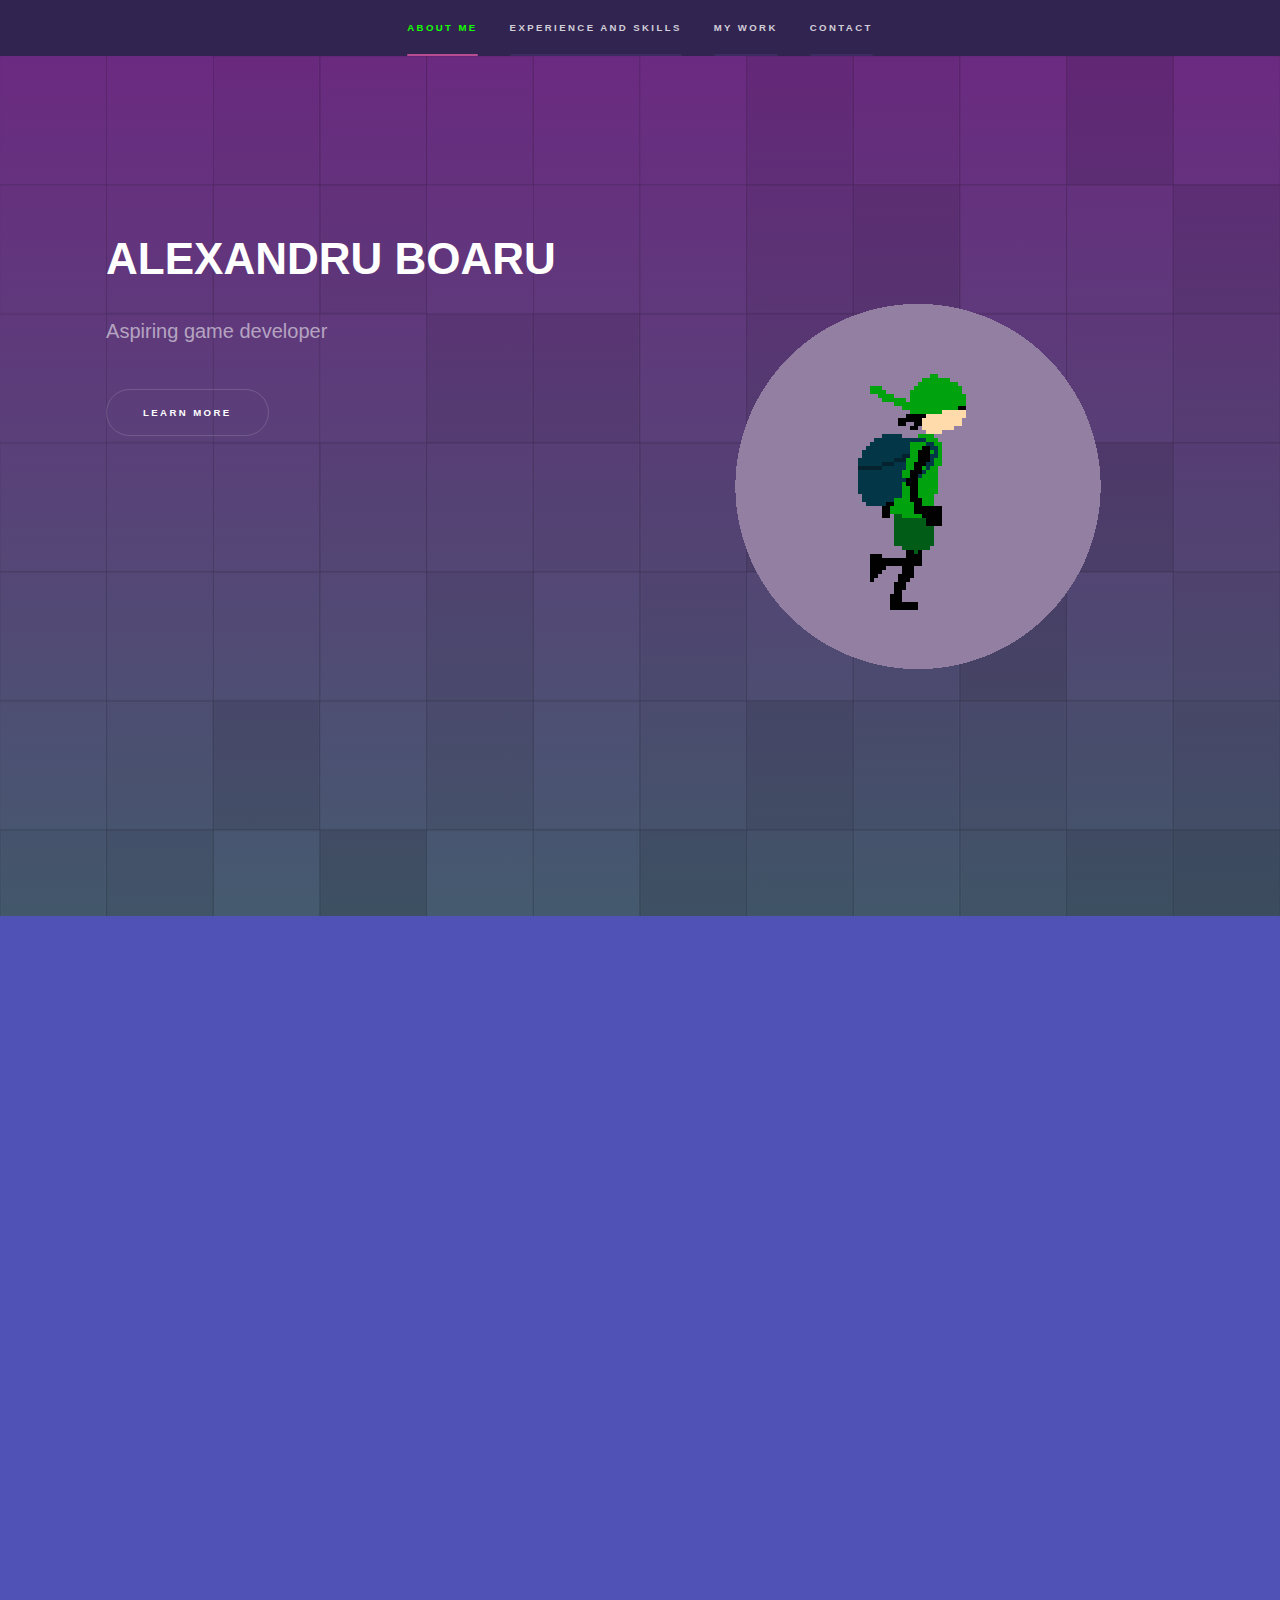
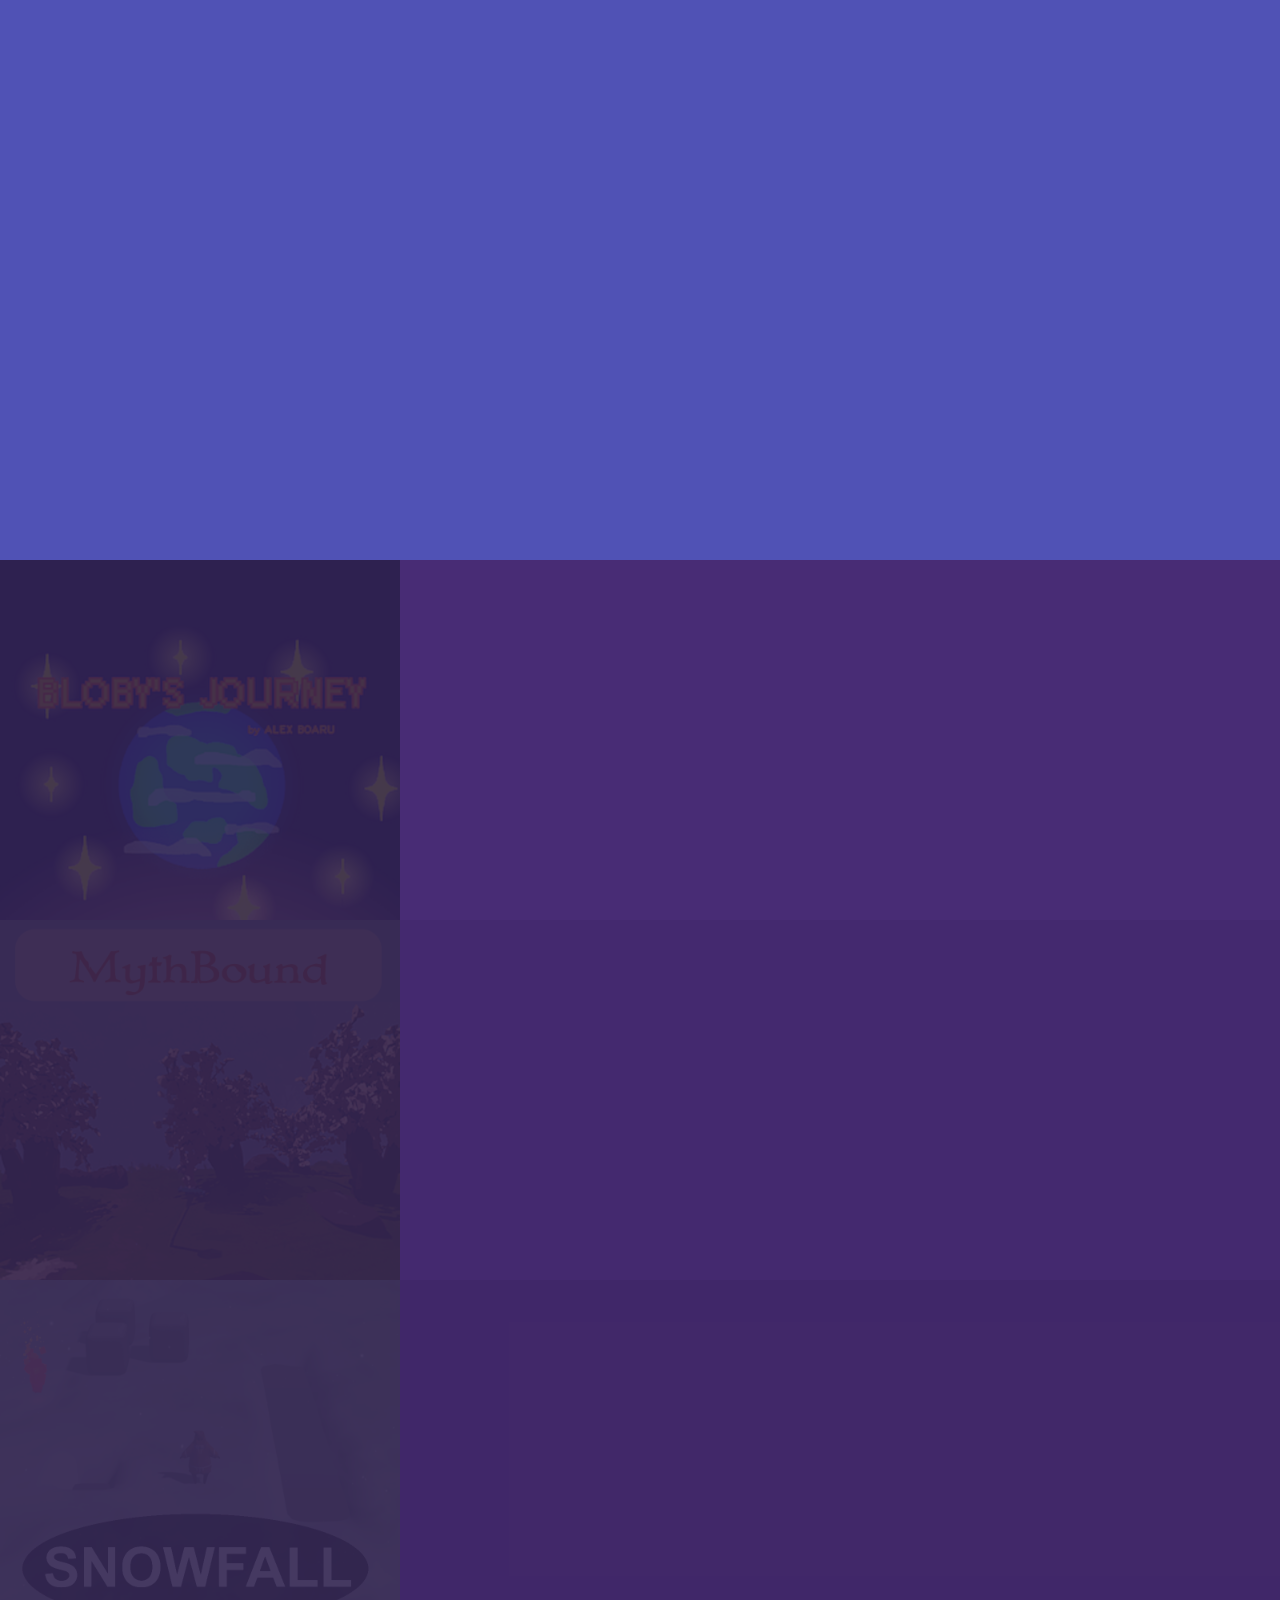
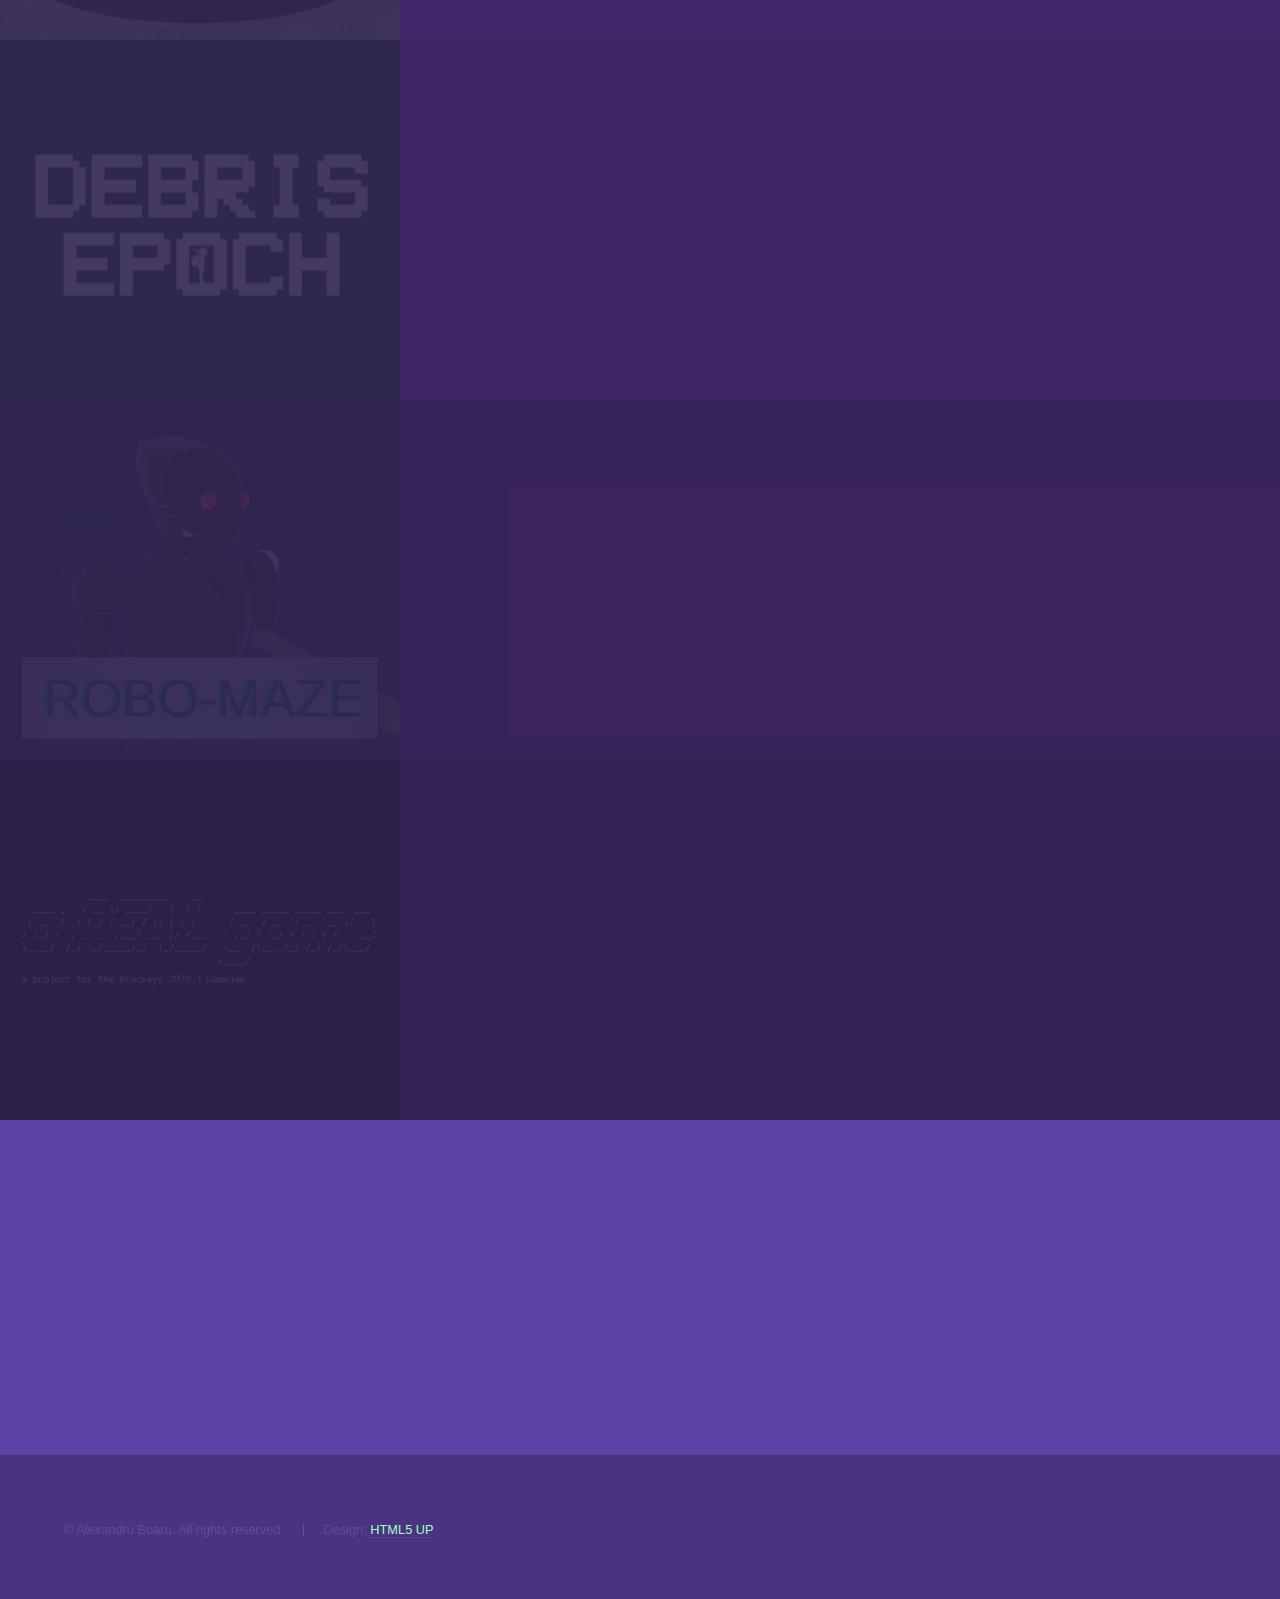
==== index.html @ 6f550954 "Title fix" ====
<!DOCTYPE HTML>
<!--
	Hyperspace by HTML5 UP
	html5up.net | @ajlkn
	Free for personal and commercial use under the CCA 3.0 license (html5up.net/license)
-->
<html>
	<head>
		<title>Alexandru Boaru Portfolio</title>
		<meta charset="utf-8" />
		<meta name="viewport" content="width=device-width, initial-scale=1, user-scalable=no" />
		<link rel="stylesheet" href="assets/css/main.css" />
		<link rel="icon" type="image/x-icon" href="/images/favicon.ico">
		<noscript><link rel="stylesheet" href="assets/css/noscript.css" /></noscript>
	</head>
	<body class="is-preload">

		<!-- Sidebar -->
			<section id="sidebar">
				<div class="inner">
					<nav>
						<ul>
							<li><a href="#intro">About Me</a></li>
							<li><a href="#one">Experience and Skills</a></li>
							<li><a href="#two">My Work</a></li>
							<li><a href="#three">Contact</a></li>
						</ul>
					</nav>
				</div>
			</section>

		<!-- Wrapper -->
			<div id="wrapper">

				<!-- Intro -->
					<section id="intro" class="wrapper style1 fullscreen fade-up">
						<div style="display:flex; flex-direction: row; justify-content: space-evenly;">
						<div class="inner">
							<div style="display:flex; flex-direction: column; align-content: center;">
								<h1>ALEXANDRU BOARU</h1>
								<p>Aspiring game developer <a href="http://html5up.net">
								<!--
									HTML5 UP</a><br />
								and released for free under the <a href="http://html5up.net/license">Creative Commons</a>.</p>
															-->

								<ul class="actions">
									<li><a href="#one" class="button scrolly">Learn more</a></li>
								</ul>
							</div>
						</div>
						<div class="mask2">
							<img class="image2" src="images/RPG_Player_Run.gif">
						</div>
						</div>
					</section>

				<!-- One -->
				<section id="one" class="wrapper style2 fade-up">
					<div class="inner">
						<h2>Experience and Skills</h2>
						<p>
							Computer Sciene Master Student, currently studying the Computer Graphics, Multimedia and Virtual Reality program 
							at the Faculty of Automatic Control and Computer Science, from the Politehnica University of Bucharest. Programmer 
							with extensive and diverse knowledge in different areas of coding and scripting, especially those that involve 2D or 3D graphics.
							Designer with vast imagination and passionate about visual arts and storytelling.
						</p>
						<div class="features">
							
							<section>
								<span class="icon solid major fa-school"></span>
								<h3>Education</h3>
								<p>
									<ul>
										<li>High School Diploma - Profile: Math/Computer Science</li>
										<li>Bachelor's Degree in Computer Science - Application Software Development</li>
										<li>Pursuing Master's Degree in Computer Science - Computer Graphics, Multimedia and Virtual Reality</li>
									</ul>
								</p>
							</section>
							<section>
								<span class="icon solid major fa-language"></span>
								<h3>Languages</h3>
								<p>
									<ul>
										<li>Native Romanian user</li>
										<li>Proficient English user</li>
										<li>Basic to Independent French user</li>
									</ul>
								</p>
							</section>
							<section>
								<span class="icon solid major fa-comments"></span>
								<h3>Communication Skills</h3>
								<ul>
									<li>Excellent written and verbal communication skills</li>
									<li>Very good presentation skills</li>
									<li>Empathic listener and persuasive speaker</li>

								</ul>
							</section>
							<section>
								<span class="icon major fa-handshake"></span>
								<h3>Teamwork Skills</h3>
								<p>
									<ul>
										<li>Contribute expertise and follow leadership directives at appropiate times</li>
										<li>Manage small teams and help by sharing knowledge and resources</li>
										<li>Set achievable goals and keep others on track to meet their deadlines</li>
									</ul>
								</p>
							</section>
							<section>
								<span class="icon solid major fa-code"></span>
								<h3>Digital Skills</h3>
								<ul>
								<li>Accustomed working with all kinds of operating systems (Windows, MacOS, Linux, iOS)</li>
								<li>Familiar with various programming languages (C/C++, Java, Python, HTML etc.)</li>
								<li>Experience working with game developing tools like Unity Engine and C#</li>
								</ul>
							</section>
							<section>
								<span class="icon solid major fa-gamepad"></span>
								<h3>Games</h3>
								<ul>
								<li>Enjoy playing, researching, and developing video games</li>
								<li>Analytical thinking and problem solving</li>
								<li>Experience working with high level frameworks (Unity) as well as working with low level frameworks (C++ and OpenGL)</li>
								</ul>
							</section>
						</div>
						<!--
						<ul class="actions">
							<li><a href="generic.html" class="button">Learn more</a></li>
						</ul>
						-->
					</div>
				</section>


				<!-- Two -->
					<section id="two" class="wrapper style3 spotlights">
						<section>
							<a href="generic.html?1" class="image"><img src="images/blobyscaled.png" alt="" data-position="center 40%" /></a>
							<div class="content">
								<div class="inner">
									<h2>Bloby's Journey</h2>
									<p>Bloby's Journey is a short 2D platformer game made with Unity, in which you play as a small orange alien blob.</p>
									<ul class="actions">
										<li><a href="generic.html?1" class="button">Learn more</a></li>
									</ul>
								</div>
							</div>
						</section>
						<section>
							<a href="generic.html?2" class="image"><img src="images/mythboundscaled.png" alt="" data-position="top center" /></a>
							<div class="content">
								<div class="inner">
									<h2>Mythbound</h2>
									<p>A 3D puzzle adventure game made in Unity during my third year as student as part of a group project. 
										</p>
									<ul class="actions">
										<li><a href="generic.html?2" class="button">Learn more</a></li>
									</ul>
								</div>
							</div>
						</section>
						<section>
							<a href="generic.html?3" class="image"><img src="images/snowfallscaled.png" alt="" data-position="center 85%" /></a>
							<div class="content">
								<div class="inner">
									<h2>Snowfall</h2>
									<p>Snowfall is a 3D Adventure Game made in Unity in 48 hours, created by Team Pixelpunk.
										</p>
									<ul class="actions">
										<li><a href="generic.html?3" class="button">Learn more</a></li>
									</ul>
								</div>
							</div>
						</section>
						<section>
							<a href="generic.html?4" class="image"><img src="images/debrisepochscaled.png" alt="" data-position="center center" /></a>
							<div class="content">
								<div class="inner">
									<h2>Debris Epoch</h2>
									<p>
										A 2D Role Play Game made in Unity that started as an invidual project for the 3DUPB summer 
										school program and continued as part of my bachelor project.
									</p>
									<ul class="actions">
										<li><a href="generic.html?4" class="button">Learn more</a></li>
									</ul>
								</div>
							</div>
						</section>
						<section>
							<a href="generic.html?5" class="image"><img src="images/robomazescaled.png" alt="" data-position="bottom center" /></a>
							<div class="content">
								<div class="inner">
									<h2>ROBO-MAZE</h2>
									<p>A FPS game created as part of a course team project. 
										</p>
									<ul class="actions">
										<li><a href="generic.html?5" class="button">Learn more</a></li>
									</ul>
								</div>
							</div>
						</section>
						<section>
							<a href="generic.html?6" class="image"><img src="images/arealgamescaled.png" alt="" data-position="center center" /></a>
							<div class="content">
								<div class="inner">
									<h2>a REAL Game</h2>
									<p><i>a REAL game</i> is a 3D platformer created by a team of three students in one week and submitted to the 
										Brackeys 2022.1 Gamejam.</p>
									<ul class="actions">
										<li><a href="generic.html?6" class="button">Learn more</a></li>
									</ul>
								</div>
							</div>
						</section>
					</section>

			
				<!-- Three -->
					<section id="three" class="wrapper style1 fade-up">
						<div class="inner">
							<h2>Get in touch</h2>
							<!--
								<p>Phasellus convallis elit id ullamcorper pulvinar. Duis aliquam turpis mauris, eu ultricies erat malesuada quis. Aliquam dapibus, lacus eget hendrerit bibendum, urna est aliquam sem, sit amet imperdiet est velit quis lorem.</p>
							-->
							<div class="split style1">
								<!--
								<section>
									<form method="post" action="#">
										<div class="fields">
											<div class="field half">
												<label for="name">Name</label>
												<input type="text" name="name" id="name" />
											</div>
											<div class="field half">
												<label for="email">Email</label>
												<input type="text" name="email" id="email" />
											</div>
											<div class="field">
												<label for="message">Message</label>
												<textarea name="message" id="message" rows="5"></textarea>
											</div>
										</div>
										<ul class="actions">
											<li><a href="" class="button submit">Send Message</a></li>
										</ul>
									</form>
								</section>
								-->
								<section>
									
									<ul class="contact">
										<li>
											<h3>Email</h3>
											<a href="mailto:alex.boaru@gmail.com">alex.boaru@gmail.com</a>
										</li>
										<li>
											<h3>Social</h3>
											<ul class="icons">
												<li><a href="https://www.facebook.com/alexandru.boaru.1/" class="icon brands fa-facebook-f"><span class="label">Facebook</span></a></li>
												<li><a href="https://github.com/Alexandru-Boaru" class="icon brands fa-github"><span class="label">GitHub</span></a></li>
												<li><a href="https://ender-portal.itch.io/" class="icon brands icon-itchio-black"><span class="label">ItchIo</span></a></li> 
												<li><a href="https://www.linkedin.com/in/alexandru-boaru-404b5a235/" class="icon brands fa-linkedin-in"><span class="label">LinkedIn</span></a></li>
											</ul>
										</li>
									</ul>
									
								</section>
							</div>
						</div>
					</section>

			</div>

		<!-- Footer -->
			<footer id="footer" class="wrapper style1-alt">
				<div class="inner">
					<ul class="menu">
						<li>&copy; Alexandru Boaru. All rights reserved.</li><li>Design: <a href="http://html5up.net">HTML5 UP</a></li>
					</ul>
				</div>
			</footer>

		<!-- Scripts -->
			<script src="assets/js/jquery.min.js"></script>
			<script src="assets/js/jquery.scrollex.min.js"></script>
			<script src="assets/js/jquery.scrolly.min.js"></script>
			<script src="assets/js/browser.min.js"></script>
			<script src="assets/js/breakpoints.min.js"></script>
			<script src="assets/js/data.js"></script>
			<script src="assets/js/util.js"></script>
			<script src="assets/js/page.switch.js"></script>
			<script src="assets/js/main.js"></script>

	</body>
</html>
---- assets/css/main.css ----
@import url(fontawesome-all.min.css);

/*
	Hyperspace by HTML5 UP
	html5up.net | @ajlkn
	Free for personal and commercial use under the CCA 3.0 license (html5up.net/license)
*/

html, body, div, span, applet, object,
iframe, h1, h2, h3, h4, h5, h6, p, blockquote,
pre, a, abbr, acronym, address, big, cite,
code, del, dfn, em, img, ins, kbd, q, s, samp,
small, strike, strong, sub, sup, tt, var, b,
u, i, center, dl, dt, dd, ol, ul, li, fieldset,
form, label, legend, table, caption, tbody,
tfoot, thead, tr, th, td, article, aside,
canvas, details, embed, figure, figcaption,
footer, header, hgroup, menu, nav, output, ruby,
section, summary, time, mark, audio, video {
	margin: 0;
	padding: 0;
	border: 0;
	font-size: 100%;
	font: inherit;
	vertical-align: baseline;
	}

article, aside, details, figcaption, figure,
footer, header, hgroup, menu, nav, section {
	display: block;}

body {
	line-height: 1;
}

ol, ul {
	list-style: none;
}

blockquote, q {
	quotes: none;
}

	blockquote:before, blockquote:after, q:before, q:after {
		content: '';
		content: none;
	}

table {
	border-collapse: collapse;
	border-spacing: 0;
}

body {
	-webkit-text-size-adjust: none;
}

mark {
	background-color: transparent;
	color: inherit;
}

input::-moz-focus-inner {
	border: 0;
	padding: 0;
}

input, select, textarea {
	-moz-appearance: none;
	-webkit-appearance: none;
	-ms-appearance: none;
	appearance: none;
}

/* Basic */

	@-ms-viewport {
		width: device-width;
	}

	body {
		-ms-overflow-style: scrollbar;
	}

	@media screen and (max-width: 480px) {

		html, body {
			min-width: 320px;
		}

	}

	html {
		box-sizing: border-box;
	}

	*, *:before, *:after {
		box-sizing: inherit;
	}

	body {
		background: #312450;
	}

		body.is-preload *, body.is-preload *:before, body.is-preload *:after {
			-moz-animation: none !important;
			-webkit-animation: none !important;
			-ms-animation: none !important;
			animation: none !important;
			-moz-transition: none !important;
			-webkit-transition: none !important;
			-ms-transition: none !important;
			transition: none !important;
		}

/* Type */

	body, input, select, textarea {
		color: rgba(255, 255, 255, 0.55);
		font-family: Arial, Helvetica, sans-serif;
		font-size: 16.5pt;
		font-weight: normal;
		line-height: 1.75;
	}

		@media screen and (max-width: 1680px) {

			body, input, select, textarea {
				font-size: 13pt;
			}

		}

		@media screen and (max-width: 1280px) {

			body, input, select, textarea {
				font-size: 12pt;
			}

		}

		@media screen and (max-width: 360px) {

			body, input, select, textarea {
				font-size: 11pt;
			}

		}

	a {
		-moz-transition: color 0.2s ease, border-bottom-color 0.2s ease;
		-webkit-transition: color 0.2s ease, border-bottom-color 0.2s ease;
		-ms-transition: color 0.2s ease, border-bottom-color 0.2s ease;
		transition: color 0.2s ease, border-bottom-color 0.2s ease;
		border-bottom: dotted 1px rgba(255, 255, 255, 0.35);
		color: #a6ffb4;
		text-decoration: none;
	}

		a:hover {
			border-bottom-color: transparent;
			color: #ffffff;
		}

	strong, b {
		color: #ffffff;
		font-weight: bold;
	}

	em, i {
		font-style: italic;
	}

	p {
		margin: 0 0 2em 0;
	}

	h1, h2, h3, h4, h5, h6 {
		color: #ffffff;
		font-weight: bold;
		line-height: 1.5;
		margin: 0 0 0.5em 0;
	}

		h1 a, h2 a, h3 a, h4 a, h5 a, h6 a {
			color: inherit;
			text-decoration: none;
		}

	h1 {
		font-size: 2.75em;
	}

		h1.major {
			margin: 0 0 1.3em 0;
			position: relative;
			padding-bottom: 0.35em;
		}

			h1.major:after {
				background-image: -moz-linear-gradient(to right, #5e42a6, #b74e91);
				background-image: -webkit-linear-gradient(to right, #5e42a6, #b74e91);
				background-image: -ms-linear-gradient(to right, #5e42a6, #b74e91);
				background-image: linear-gradient(to right, #5e42a6, #b74e91);
				-moz-transition: max-width 0.2s ease;
				-webkit-transition: max-width 0.2s ease;
				-ms-transition: max-width 0.2s ease;
				transition: max-width 0.2s ease;
				border-radius: 0.2em;
				bottom: 0;
				content: '';
				height: 0.05em;
				position: absolute;
				right: 0;
				width: 100%;
			}

	h2 {
		font-size: 1.75em;
	}

	h3 {
		font-size: 1.1em;
	}

	h4 {
		font-size: 1em;
	}

	h5 {
		font-size: 0.8em;
	}

	h6 {
		font-size: 0.6em;
	}

	@media screen and (max-width: 736px) {

		h1 {
			font-size: 2em;
		}

		h2 {
			font-size: 1.25em;
		}

		h3 {
			font-size: 1em;
		}

		h4 {
			font-size: 0.8em;
		}

		h5 {
			font-size: 0.6em;
		}

		h6 {
			font-size: 0.6em;
		}

	}

	sub {
		font-size: 0.8em;
		position: relative;
		top: 0.5em;
	}

	sup {
		font-size: 0.8em;
		position: relative;
		top: -0.5em;
	}

	blockquote {
		border-left: solid 4px rgba(255, 255, 255, 0.15);
		font-style: italic;
		margin: 0 0 2em 0;
		padding: 0.5em 0 0.5em 2em;
	}

	code {
		background: rgba(255, 255, 255, 0.05);
		border-radius: 0.25em;
		border: solid 1px rgba(255, 255, 255, 0.15);
		font-family: "Courier New", monospace;
		font-size: 0.9em;
		margin: 0 0.25em;
		padding: 0.25em 0.65em;
	}

	pre {
		-webkit-overflow-scrolling: touch;
		font-family: "Courier New", monospace;
		font-size: 0.9em;
		margin: 0 0 2em 0;
	}

		pre code {
			display: block;
			line-height: 1.75em;
			padding: 1em 1.5em;
			overflow-x: auto;
		}

	hr {
		border: 0;
		border-bottom: solid 1px rgba(255, 255, 255, 0.15);
		margin: 2em 0;
	}

		hr.major {
			margin: 3em 0;
		}

	.align-left {
		text-align: left;
	}

	.align-center {
		text-align: center;
	}

	.align-right {
		text-align: right;
	}

/* Row */

	.row {
		display: flex;
		flex-wrap: wrap;
		box-sizing: border-box;
		align-items: stretch;
	}

		.row > * {
			box-sizing: border-box;
		}

		.row.gtr-uniform > * > :last-child {
			margin-bottom: 0;
		}

		.row.aln-left {
			justify-content: flex-start;
		}

		.row.aln-center {
			justify-content: center;
		}

		.row.aln-right {
			justify-content: flex-end;
		}

		.row.aln-top {
			align-items: flex-start;
		}

		.row.aln-middle {
			align-items: center;
		}

		.row.aln-bottom {
			align-items: flex-end;
		}

		.row > .imp {
			order: -1;
		}

		.row > .col-1 {
			width: 8.33333%;
		}

		.row > .off-1 {
			margin-left: 8.33333%;
		}

		.row > .col-2 {
			width: 16.66667%;
		}

		.row > .off-2 {
			margin-left: 16.66667%;
		}

		.row > .col-3 {
			width: 25%;
		}

		.row > .off-3 {
			margin-left: 25%;
		}

		.row > .col-4 {
			width: 33.33333%;
		}

		.row > .off-4 {
			margin-left: 33.33333%;
		}

		.row > .col-5 {
			width: 41.66667%;
		}

		.row > .off-5 {
			margin-left: 41.66667%;
		}

		.row > .col-6 {
			width: 50%;
		}

		.row > .off-6 {
			margin-left: 50%;
		}

		.row > .col-7 {
			width: 58.33333%;
		}

		.row > .off-7 {
			margin-left: 58.33333%;
		}

		.row > .col-8 {
			width: 66.66667%;
		}

		.row > .off-8 {
			margin-left: 66.66667%;
		}

		.row > .col-9 {
			width: 75%;
		}

		.row > .off-9 {
			margin-left: 75%;
		}

		.row > .col-10 {
			width: 83.33333%;
		}

		.row > .off-10 {
			margin-left: 83.33333%;
		}

		.row > .col-11 {
			width: 91.66667%;
		}

		.row > .off-11 {
			margin-left: 91.66667%;
		}

		.row > .col-12 {
			width: 100%;
		}

		.row > .off-12 {
			margin-left: 100%;
		}

		.row.gtr-0 {
			margin-top: 0;
			margin-left: 0em;
		}

			.row.gtr-0 > * {
				padding: 0 0 0 0em;
			}

			.row.gtr-0.gtr-uniform {
				margin-top: 0em;
			}

				.row.gtr-0.gtr-uniform > * {
					padding-top: 0em;
				}

		.row.gtr-25 {
			margin-top: 0;
			margin-left: -0.375em;
		}

			.row.gtr-25 > * {
				padding: 0 0 0 0.375em;
			}

			.row.gtr-25.gtr-uniform {
				margin-top: -0.375em;
			}

				.row.gtr-25.gtr-uniform > * {
					padding-top: 0.375em;
				}

		.row.gtr-50 {
			margin-top: 0;
			margin-left: -0.75em;
		}

			.row.gtr-50 > * {
				padding: 0 0 0 0.75em;
			}

			.row.gtr-50.gtr-uniform {
				margin-top: -0.75em;
			}

				.row.gtr-50.gtr-uniform > * {
					padding-top: 0.75em;
				}

		.row {
			margin-top: 0;
			margin-left: -1.5em;
		}

			.row > * {
				padding: 0 0 0 1.5em;
			}

			.row.gtr-uniform {
				margin-top: -1.5em;
			}

				.row.gtr-uniform > * {
					padding-top: 1.5em;
				}

		.row.gtr-150 {
			margin-top: 0;
			margin-left: -2.25em;
		}

			.row.gtr-150 > * {
				padding: 0 0 0 2.25em;
			}

			.row.gtr-150.gtr-uniform {
				margin-top: -2.25em;
			}

				.row.gtr-150.gtr-uniform > * {
					padding-top: 2.25em;
				}

		.row.gtr-200 {
			margin-top: 0;
			margin-left: -3em;
		}

			.row.gtr-200 > * {
				padding: 0 0 0 3em;
			}

			.row.gtr-200.gtr-uniform {
				margin-top: -3em;
			}

				.row.gtr-200.gtr-uniform > * {
					padding-top: 3em;
				}

		@media screen and (max-width: 1680px) {

			.row {
				display: flex;
				flex-wrap: wrap;
				box-sizing: border-box;
				align-items: stretch;
			}

				.row > * {
					box-sizing: border-box;
				}

				.row.gtr-uniform > * > :last-child {
					margin-bottom: 0;
				}

				.row.aln-left {
					justify-content: flex-start;
				}

				.row.aln-center {
					justify-content: center;
				}

				.row.aln-right {
					justify-content: flex-end;
				}

				.row.aln-top {
					align-items: flex-start;
				}

				.row.aln-middle {
					align-items: center;
				}

				.row.aln-bottom {
					align-items: flex-end;
				}

				.row > .imp-xlarge {
					order: -1;
				}

				.row > .col-1-xlarge {
					width: 8.33333%;
				}

				.row > .off-1-xlarge {
					margin-left: 8.33333%;
				}

				.row > .col-2-xlarge {
					width: 16.66667%;
				}

				.row > .off-2-xlarge {
					margin-left: 16.66667%;
				}

				.row > .col-3-xlarge {
					width: 25%;
				}

				.row > .off-3-xlarge {
					margin-left: 25%;
				}

				.row > .col-4-xlarge {
					width: 33.33333%;
				}

				.row > .off-4-xlarge {
					margin-left: 33.33333%;
				}

				.row > .col-5-xlarge {
					width: 41.66667%;
				}

				.row > .off-5-xlarge {
					margin-left: 41.66667%;
				}

				.row > .col-6-xlarge {
					width: 50%;
				}

				.row > .off-6-xlarge {
					margin-left: 50%;
				}

				.row > .col-7-xlarge {
					width: 58.33333%;
				}

				.row > .off-7-xlarge {
					margin-left: 58.33333%;
				}

				.row > .col-8-xlarge {
					width: 66.66667%;
				}

				.row > .off-8-xlarge {
					margin-left: 66.66667%;
				}

				.row > .col-9-xlarge {
					width: 75%;
				}

				.row > .off-9-xlarge {
					margin-left: 75%;
				}

				.row > .col-10-xlarge {
					width: 83.33333%;
				}

				.row > .off-10-xlarge {
					margin-left: 83.33333%;
				}

				.row > .col-11-xlarge {
					width: 91.66667%;
				}

				.row > .off-11-xlarge {
					margin-left: 91.66667%;
				}

				.row > .col-12-xlarge {
					width: 100%;
				}

				.row > .off-12-xlarge {
					margin-left: 100%;
				}

				.row.gtr-0 {
					margin-top: 0;
					margin-left: 0em;
				}

					.row.gtr-0 > * {
						padding: 0 0 0 0em;
					}

					.row.gtr-0.gtr-uniform {
						margin-top: 0em;
					}

						.row.gtr-0.gtr-uniform > * {
							padding-top: 0em;
						}

				.row.gtr-25 {
					margin-top: 0;
					margin-left: -0.375em;
				}

					.row.gtr-25 > * {
						padding: 0 0 0 0.375em;
					}

					.row.gtr-25.gtr-uniform {
						margin-top: -0.375em;
					}

						.row.gtr-25.gtr-uniform > * {
							padding-top: 0.375em;
						}

				.row.gtr-50 {
					margin-top: 0;
					margin-left: -0.75em;
				}

					.row.gtr-50 > * {
						padding: 0 0 0 0.75em;
					}

					.row.gtr-50.gtr-uniform {
						margin-top: -0.75em;
					}

						.row.gtr-50.gtr-uniform > * {
							padding-top: 0.75em;
						}

				.row {
					margin-top: 0;
					margin-left: -1.5em;
				}

					.row > * {
						padding: 0 0 0 1.5em;
					}

					.row.gtr-uniform {
						margin-top: -1.5em;
					}

						.row.gtr-uniform > * {
							padding-top: 1.5em;
						}

				.row.gtr-150 {
					margin-top: 0;
					margin-left: -2.25em;
				}

					.row.gtr-150 > * {
						padding: 0 0 0 2.25em;
					}

					.row.gtr-150.gtr-uniform {
						margin-top: -2.25em;
					}

						.row.gtr-150.gtr-uniform > * {
							padding-top: 2.25em;
						}

				.row.gtr-200 {
					margin-top: 0;
					margin-left: -3em;
				}

					.row.gtr-200 > * {
						padding: 0 0 0 3em;
					}

					.row.gtr-200.gtr-uniform {
						margin-top: -3em;
					}

						.row.gtr-200.gtr-uniform > * {
							padding-top: 3em;
						}

		}

		@media screen and (max-width: 1280px) {

			.row {
				display: flex;
				flex-wrap: wrap;
				box-sizing: border-box;
				align-items: stretch;
			}

				.row > * {
					box-sizing: border-box;
				}

				.row.gtr-uniform > * > :last-child {
					margin-bottom: 0;
				}

				.row.aln-left {
					justify-content: flex-start;
				}

				.row.aln-center {
					justify-content: center;
				}

				.row.aln-right {
					justify-content: flex-end;
				}

				.row.aln-top {
					align-items: flex-start;
				}

				.row.aln-middle {
					align-items: center;
				}

				.row.aln-bottom {
					align-items: flex-end;
				}

				.row > .imp-large {
					order: -1;
				}

				.row > .col-1-large {
					width: 8.33333%;
				}

				.row > .off-1-large {
					margin-left: 8.33333%;
				}

				.row > .col-2-large {
					width: 16.66667%;
				}

				.row > .off-2-large {
					margin-left: 16.66667%;
				}

				.row > .col-3-large {
					width: 25%;
				}

				.row > .off-3-large {
					margin-left: 25%;
				}

				.row > .col-4-large {
					width: 33.33333%;
				}

				.row > .off-4-large {
					margin-left: 33.33333%;
				}

				.row > .col-5-large {
					width: 41.66667%;
				}

				.row > .off-5-large {
					margin-left: 41.66667%;
				}

				.row > .col-6-large {
					width: 50%;
				}

				.row > .off-6-large {
					margin-left: 50%;
				}

				.row > .col-7-large {
					width: 58.33333%;
				}

				.row > .off-7-large {
					margin-left: 58.33333%;
				}

				.row > .col-8-large {
					width: 66.66667%;
				}

				.row > .off-8-large {
					margin-left: 66.66667%;
				}

				.row > .col-9-large {
					width: 75%;
				}

				.row > .off-9-large {
					margin-left: 75%;
				}

				.row > .col-10-large {
					width: 83.33333%;
				}

				.row > .off-10-large {
					margin-left: 83.33333%;
				}

				.row > .col-11-large {
					width: 91.66667%;
				}

				.row > .off-11-large {
					margin-left: 91.66667%;
				}

				.row > .col-12-large {
					width: 100%;
				}

				.row > .off-12-large {
					margin-left: 100%;
				}

				.row.gtr-0 {
					margin-top: 0;
					margin-left: 0em;
				}

					.row.gtr-0 > * {
						padding: 0 0 0 0em;
					}

					.row.gtr-0.gtr-uniform {
						margin-top: 0em;
					}

						.row.gtr-0.gtr-uniform > * {
							padding-top: 0em;
						}

				.row.gtr-25 {
					margin-top: 0;
					margin-left: -0.375em;
				}

					.row.gtr-25 > * {
						padding: 0 0 0 0.375em;
					}

					.row.gtr-25.gtr-uniform {
						margin-top: -0.375em;
					}

						.row.gtr-25.gtr-uniform > * {
							padding-top: 0.375em;
						}

				.row.gtr-50 {
					margin-top: 0;
					margin-left: -0.75em;
				}

					.row.gtr-50 > * {
						padding: 0 0 0 0.75em;
					}

					.row.gtr-50.gtr-uniform {
						margin-top: -0.75em;
					}

						.row.gtr-50.gtr-uniform > * {
							padding-top: 0.75em;
						}

				.row {
					margin-top: 0;
					margin-left: -1.5em;
				}

					.row > * {
						padding: 0 0 0 1.5em;
					}

					.row.gtr-uniform {
						margin-top: -1.5em;
					}

						.row.gtr-uniform > * {
							padding-top: 1.5em;
						}

				.row.gtr-150 {
					margin-top: 0;
					margin-left: -2.25em;
				}

					.row.gtr-150 > * {
						padding: 0 0 0 2.25em;
					}

					.row.gtr-150.gtr-uniform {
						margin-top: -2.25em;
					}

						.row.gtr-150.gtr-uniform > * {
							padding-top: 2.25em;
						}

				.row.gtr-200 {
					margin-top: 0;
					margin-left: -3em;
				}

					.row.gtr-200 > * {
						padding: 0 0 0 3em;
					}

					.row.gtr-200.gtr-uniform {
						margin-top: -3em;
					}

						.row.gtr-200.gtr-uniform > * {
							padding-top: 3em;
						}

		}

		@media screen and (max-width: 980px) {

			.row {
				display: flex;
				flex-wrap: wrap;
				box-sizing: border-box;
				align-items: stretch;
			}

				.row > * {
					box-sizing: border-box;
				}

				.row.gtr-uniform > * > :last-child {
					margin-bottom: 0;
				}

				.row.aln-left {
					justify-content: flex-start;
				}

				.row.aln-center {
					justify-content: center;
				}

				.row.aln-right {
					justify-content: flex-end;
				}

				.row.aln-top {
					align-items: flex-start;
				}

				.row.aln-middle {
					align-items: center;
				}

				.row.aln-bottom {
					align-items: flex-end;
				}

				.row > .imp-medium {
					order: -1;
				}

				.row > .col-1-medium {
					width: 8.33333%;
				}

				.row > .off-1-medium {
					margin-left: 8.33333%;
				}

				.row > .col-2-medium {
					width: 16.66667%;
				}

				.row > .off-2-medium {
					margin-left: 16.66667%;
				}

				.row > .col-3-medium {
					width: 25%;
				}

				.row > .off-3-medium {
					margin-left: 25%;
				}

				.row > .col-4-medium {
					width: 33.33333%;
				}

				.row > .off-4-medium {
					margin-left: 33.33333%;
				}

				.row > .col-5-medium {
					width: 41.66667%;
				}

				.row > .off-5-medium {
					margin-left: 41.66667%;
				}

				.row > .col-6-medium {
					width: 50%;
				}

				.row > .off-6-medium {
					margin-left: 50%;
				}

				.row > .col-7-medium {
					width: 58.33333%;
				}

				.row > .off-7-medium {
					margin-left: 58.33333%;
				}

				.row > .col-8-medium {
					width: 66.66667%;
				}

				.row > .off-8-medium {
					margin-left: 66.66667%;
				}

				.row > .col-9-medium {
					width: 75%;
				}

				.row > .off-9-medium {
					margin-left: 75%;
				}

				.row > .col-10-medium {
					width: 83.33333%;
				}

				.row > .off-10-medium {
					margin-left: 83.33333%;
				}

				.row > .col-11-medium {
					width: 91.66667%;
				}

				.row > .off-11-medium {
					margin-left: 91.66667%;
				}

				.row > .col-12-medium {
					width: 100%;
				}

				.row > .off-12-medium {
					margin-left: 100%;
				}

				.row.gtr-0 {
					margin-top: 0;
					margin-left: 0em;
				}

					.row.gtr-0 > * {
						padding: 0 0 0 0em;
					}

					.row.gtr-0.gtr-uniform {
						margin-top: 0em;
					}

						.row.gtr-0.gtr-uniform > * {
							padding-top: 0em;
						}

				.row.gtr-25 {
					margin-top: 0;
					margin-left: -0.375em;
				}

					.row.gtr-25 > * {
						padding: 0 0 0 0.375em;
					}

					.row.gtr-25.gtr-uniform {
						margin-top: -0.375em;
					}

						.row.gtr-25.gtr-uniform > * {
							padding-top: 0.375em;
						}

				.row.gtr-50 {
					margin-top: 0;
					margin-left: -0.75em;
				}

					.row.gtr-50 > * {
						padding: 0 0 0 0.75em;
					}

					.row.gtr-50.gtr-uniform {
						margin-top: -0.75em;
					}

						.row.gtr-50.gtr-uniform > * {
							padding-top: 0.75em;
						}

				.row {
					margin-top: 0;
					margin-left: -1.5em;
				}

					.row > * {
						padding: 0 0 0 1.5em;
					}

					.row.gtr-uniform {
						margin-top: -1.5em;
					}

						.row.gtr-uniform > * {
							padding-top: 1.5em;
						}

				.row.gtr-150 {
					margin-top: 0;
					margin-left: -2.25em;
				}

					.row.gtr-150 > * {
						padding: 0 0 0 2.25em;
					}

					.row.gtr-150.gtr-uniform {
						margin-top: -2.25em;
					}

						.row.gtr-150.gtr-uniform > * {
							padding-top: 2.25em;
						}

				.row.gtr-200 {
					margin-top: 0;
					margin-left: -3em;
				}

					.row.gtr-200 > * {
						padding: 0 0 0 3em;
					}

					.row.gtr-200.gtr-uniform {
						margin-top: -3em;
					}

						.row.gtr-200.gtr-uniform > * {
							padding-top: 3em;
						}

		}

		@media screen and (max-width: 736px) {

			.row {
				display: flex;
				flex-wrap: wrap;
				box-sizing: border-box;
				align-items: stretch;
			}

				.row > * {
					box-sizing: border-box;
				}

				.row.gtr-uniform > * > :last-child {
					margin-bottom: 0;
				}

				.row.aln-left {
					justify-content: flex-start;
				}

				.row.aln-center {
					justify-content: center;
				}

				.row.aln-right {
					justify-content: flex-end;
				}

				.row.aln-top {
					align-items: flex-start;
				}

				.row.aln-middle {
					align-items: center;
				}

				.row.aln-bottom {
					align-items: flex-end;
				}

				.row > .imp-small {
					order: -1;
				}

				.row > .col-1-small {
					width: 8.33333%;
				}

				.row > .off-1-small {
					margin-left: 8.33333%;
				}

				.row > .col-2-small {
					width: 16.66667%;
				}

				.row > .off-2-small {
					margin-left: 16.66667%;
				}

				.row > .col-3-small {
					width: 25%;
				}

				.row > .off-3-small {
					margin-left: 25%;
				}

				.row > .col-4-small {
					width: 33.33333%;
				}

				.row > .off-4-small {
					margin-left: 33.33333%;
				}

				.row > .col-5-small {
					width: 41.66667%;
				}

				.row > .off-5-small {
					margin-left: 41.66667%;
				}

				.row > .col-6-small {
					width: 50%;
				}

				.row > .off-6-small {
					margin-left: 50%;
				}

				.row > .col-7-small {
					width: 58.33333%;
				}

				.row > .off-7-small {
					margin-left: 58.33333%;
				}

				.row > .col-8-small {
					width: 66.66667%;
				}

				.row > .off-8-small {
					margin-left: 66.66667%;
				}

				.row > .col-9-small {
					width: 75%;
				}

				.row > .off-9-small {
					margin-left: 75%;
				}

				.row > .col-10-small {
					width: 83.33333%;
				}

				.row > .off-10-small {
					margin-left: 83.33333%;
				}

				.row > .col-11-small {
					width: 91.66667%;
				}

				.row > .off-11-small {
					margin-left: 91.66667%;
				}

				.row > .col-12-small {
					width: 100%;
				}

				.row > .off-12-small {
					margin-left: 100%;
				}

				.row.gtr-0 {
					margin-top: 0;
					margin-left: 0em;
				}

					.row.gtr-0 > * {
						padding: 0 0 0 0em;
					}

					.row.gtr-0.gtr-uniform {
						margin-top: 0em;
					}

						.row.gtr-0.gtr-uniform > * {
							padding-top: 0em;
						}

				.row.gtr-25 {
					margin-top: 0;
					margin-left: -0.375em;
				}

					.row.gtr-25 > * {
						padding: 0 0 0 0.375em;
					}

					.row.gtr-25.gtr-uniform {
						margin-top: -0.375em;
					}

						.row.gtr-25.gtr-uniform > * {
							padding-top: 0.375em;
						}

				.row.gtr-50 {
					margin-top: 0;
					margin-left: -0.75em;
				}

					.row.gtr-50 > * {
						padding: 0 0 0 0.75em;
					}

					.row.gtr-50.gtr-uniform {
						margin-top: -0.75em;
					}

						.row.gtr-50.gtr-uniform > * {
							padding-top: 0.75em;
						}

				.row {
					margin-top: 0;
					margin-left: -1.5em;
				}

					.row > * {
						padding: 0 0 0 1.5em;
					}

					.row.gtr-uniform {
						margin-top: -1.5em;
					}

						.row.gtr-uniform > * {
							padding-top: 1.5em;
						}

				.row.gtr-150 {
					margin-top: 0;
					margin-left: -2.25em;
				}

					.row.gtr-150 > * {
						padding: 0 0 0 2.25em;
					}

					.row.gtr-150.gtr-uniform {
						margin-top: -2.25em;
					}

						.row.gtr-150.gtr-uniform > * {
							padding-top: 2.25em;
						}

				.row.gtr-200 {
					margin-top: 0;
					margin-left: -3em;
				}

					.row.gtr-200 > * {
						padding: 0 0 0 3em;
					}

					.row.gtr-200.gtr-uniform {
						margin-top: -3em;
					}

						.row.gtr-200.gtr-uniform > * {
							padding-top: 3em;
						}

		}

		@media screen and (max-width: 480px) {

			.row {
				display: flex;
				flex-wrap: wrap;
				box-sizing: border-box;
				align-items: stretch;
			}

				.row > * {
					box-sizing: border-box;
				}

				.row.gtr-uniform > * > :last-child {
					margin-bottom: 0;
				}

				.row.aln-left {
					justify-content: flex-start;
				}

				.row.aln-center {
					justify-content: center;
				}

				.row.aln-right {
					justify-content: flex-end;
				}

				.row.aln-top {
					align-items: flex-start;
				}

				.row.aln-middle {
					align-items: center;
				}

				.row.aln-bottom {
					align-items: flex-end;
				}

				.row > .imp-xsmall {
					order: -1;
				}

				.row > .col-1-xsmall {
					width: 8.33333%;
				}

				.row > .off-1-xsmall {
					margin-left: 8.33333%;
				}

				.row > .col-2-xsmall {
					width: 16.66667%;
				}

				.row > .off-2-xsmall {
					margin-left: 16.66667%;
				}

				.row > .col-3-xsmall {
					width: 25%;
				}

				.row > .off-3-xsmall {
					margin-left: 25%;
				}

				.row > .col-4-xsmall {
					width: 33.33333%;
				}

				.row > .off-4-xsmall {
					margin-left: 33.33333%;
				}

				.row > .col-5-xsmall {
					width: 41.66667%;
				}

				.row > .off-5-xsmall {
					margin-left: 41.66667%;
				}

				.row > .col-6-xsmall {
					width: 50%;
				}

				.row > .off-6-xsmall {
					margin-left: 50%;
				}

				.row > .col-7-xsmall {
					width: 58.33333%;
				}

				.row > .off-7-xsmall {
					margin-left: 58.33333%;
				}

				.row > .col-8-xsmall {
					width: 66.66667%;
				}

				.row > .off-8-xsmall {
					margin-left: 66.66667%;
				}

				.row > .col-9-xsmall {
					width: 75%;
				}

				.row > .off-9-xsmall {
					margin-left: 75%;
				}

				.row > .col-10-xsmall {
					width: 83.33333%;
				}

				.row > .off-10-xsmall {
					margin-left: 83.33333%;
				}

				.row > .col-11-xsmall {
					width: 91.66667%;
				}

				.row > .off-11-xsmall {
					margin-left: 91.66667%;
				}

				.row > .col-12-xsmall {
					width: 100%;
				}

				.row > .off-12-xsmall {
					margin-left: 100%;
				}

				.row.gtr-0 {
					margin-top: 0;
					margin-left: 0em;
				}

					.row.gtr-0 > * {
						padding: 0 0 0 0em;
					}

					.row.gtr-0.gtr-uniform {
						margin-top: 0em;
					}

						.row.gtr-0.gtr-uniform > * {
							padding-top: 0em;
						}

				.row.gtr-25 {
					margin-top: 0;
					margin-left: -0.375em;
				}

					.row.gtr-25 > * {
						padding: 0 0 0 0.375em;
					}

					.row.gtr-25.gtr-uniform {
						margin-top: -0.375em;
					}

						.row.gtr-25.gtr-uniform > * {
							padding-top: 0.375em;
						}

				.row.gtr-50 {
					margin-top: 0;
					margin-left: -0.75em;
				}

					.row.gtr-50 > * {
						padding: 0 0 0 0.75em;
					}

					.row.gtr-50.gtr-uniform {
						margin-top: -0.75em;
					}

						.row.gtr-50.gtr-uniform > * {
							padding-top: 0.75em;
						}

				.row {
					margin-top: 0;
					margin-left: -1.5em;
				}

					.row > * {
						padding: 0 0 0 1.5em;
					}

					.row.gtr-uniform {
						margin-top: -1.5em;
					}

						.row.gtr-uniform > * {
							padding-top: 1.5em;
						}

				.row.gtr-150 {
					margin-top: 0;
					margin-left: -2.25em;
				}

					.row.gtr-150 > * {
						padding: 0 0 0 2.25em;
					}

					.row.gtr-150.gtr-uniform {
						margin-top: -2.25em;
					}

						.row.gtr-150.gtr-uniform > * {
							padding-top: 2.25em;
						}

				.row.gtr-200 {
					margin-top: 0;
					margin-left: -3em;
				}

					.row.gtr-200 > * {
						padding: 0 0 0 3em;
					}

					.row.gtr-200.gtr-uniform {
						margin-top: -3em;
					}

						.row.gtr-200.gtr-uniform > * {
							padding-top: 3em;
						}

		}

/* Box */

	.box {
		border-radius: 0.25em;
		border: solid 1px rgba(255, 255, 255, 0.15);
		margin-bottom: 2em;
		padding: 1.5em;
	}

		.box > :last-child,
		.box > :last-child > :last-child,
		.box > :last-child > :last-child > :last-child {
			margin-bottom: 0;
		}

		.box.alt {
			border: 0;
			border-radius: 0;
			padding: 0;
		}

/* Button */

	input[type="submit"],
	input[type="reset"],
	input[type="button"],
	button,
	.button {
		-moz-appearance: none;
		-webkit-appearance: none;
		-ms-appearance: none;
		appearance: none;
		-moz-transition: border-color 0.2s ease;
		-webkit-transition: border-color 0.2s ease;
		-ms-transition: border-color 0.2s ease;
		transition: border-color 0.2s ease;
		background-color: transparent;
		border: solid 1px !important;
		border-color: rgba(255, 255, 255, 0.15) !important;
		border-radius: 3em;
		color: #ffffff !important;
		cursor: pointer;
		display: inline-block;
		font-size: 0.6em;
		font-weight: bold;
		height: calc(4.75em + 2px);
		letter-spacing: 0.25em;
		line-height: 4.75em;
		outline: 0;
		padding: 0 3.75em;
		position: relative;
		text-align: center;
		text-decoration: none;
		text-transform: uppercase;
		white-space: nowrap;
	}

		input[type="submit"]:after,
		input[type="reset"]:after,
		input[type="button"]:after,
		button:after,
		.button:after {
			-moz-transform: scale(0.25);
			-webkit-transform: scale(0.25);
			-ms-transform: scale(0.25);
			transform: scale(0.25);
			pointer-events: none;
			-moz-transition: opacity 0.2s ease, -moz-transform 0.2s ease;
			-webkit-transition: opacity 0.2s ease, -webkit-transform 0.2s ease;
			-ms-transition: opacity 0.2s ease, -ms-transform 0.2s ease;
			transition: opacity 0.2s ease, transform 0.2s ease;
			background: #ffffff;
			border-radius: 3em;
			content: '';
			height: 100%;
			left: 0;
			opacity: 0;
			position: absolute;
			top: 0;
			width: 100%;
		}

		input[type="submit"].icon:before,
		input[type="reset"].icon:before,
		input[type="button"].icon:before,
		button.icon:before,
		.button.icon:before {
			margin-right: 0.75em;
		}

		input[type="submit"].fit,
		input[type="reset"].fit,
		input[type="button"].fit,
		button.fit,
		.button.fit {
			width: 100%;
		}

		input[type="submit"].small,
		input[type="reset"].small,
		input[type="button"].small,
		button.small,
		.button.small {
			font-size: 0.4em;
		}

		input[type="submit"].large,
		input[type="reset"].large,
		input[type="button"].large,
		button.large,
		.button.large {
			font-size: 0.8em;
		}

		input[type="submit"].primary,
		input[type="reset"].primary,
		input[type="button"].primary,
		button.primary,
		.button.primary {
			background-color: #ffffff;
			color: #312450 !important;
		}

			input[type="submit"].primary:after,
			input[type="reset"].primary:after,
			input[type="button"].primary:after,
			button.primary:after,
			.button.primary:after {
				display: none;
			}

		input[type="submit"].disabled, input[type="submit"]:disabled,
		input[type="reset"].disabled,
		input[type="reset"]:disabled,
		input[type="button"].disabled,
		input[type="button"]:disabled,
		button.disabled,
		button:disabled,
		.button.disabled,
		.button:disabled {
			cursor: default;
			opacity: 0.5;
			pointer-events: none;
		}

		input[type="submit"]:hover,
		input[type="reset"]:hover,
		input[type="button"]:hover,
		button:hover,
		.button:hover {
			border-color: rgba(255, 255, 255, 0.55) !important;
		}

			input[type="submit"]:hover:after,
			input[type="reset"]:hover:after,
			input[type="button"]:hover:after,
			button:hover:after,
			.button:hover:after {
				opacity: 0.05;
				-moz-transform: scale(1);
				-webkit-transform: scale(1);
				-ms-transform: scale(1);
				transform: scale(1);
			}

			input[type="submit"]:hover:active,
			input[type="reset"]:hover:active,
			input[type="button"]:hover:active,
			button:hover:active,
			.button:hover:active {
				border-color: #ffffff !important;
			}

				input[type="submit"]:hover:active:after,
				input[type="reset"]:hover:active:after,
				input[type="button"]:hover:active:after,
				button:hover:active:after,
				.button:hover:active:after {
					opacity: 0.1;
				}

/* Features */

	.features {
		display: -moz-flex;
		display: -webkit-flex;
		display: -ms-flex;
		display: flex;
		-moz-flex-wrap: wrap;
		-webkit-flex-wrap: wrap;
		-ms-flex-wrap: wrap;
		flex-wrap: wrap;
		border-radius: 0.25em;
		border: solid 1px rgba(255, 255, 255, 0.15);
		background: rgba(255, 255, 255, 0.05);
		margin: 0 0 2em 0;
	}

		.features section {
			padding: 3.5em 3em 1em 7em ;
			width: 50%;
			border-top: solid 1px rgba(255, 255, 255, 0.15);
			position: relative;
		}

			.features section:nth-child(-n + 2) {
				border-top-width: 0;
			}

			.features section:nth-child(2n) {
				border-left: solid 1px rgba(255, 255, 255, 0.15);
			}

			.features section .icon {
				-moz-transition: opacity 0.5s ease, -moz-transform 0.5s ease;
				-webkit-transition: opacity 0.5s ease, -webkit-transform 0.5s ease;
				-ms-transition: opacity 0.5s ease, -ms-transform 0.5s ease;
				transition: opacity 0.5s ease, transform 0.5s ease;
				-moz-transition-delay: 1s;
				-webkit-transition-delay: 1s;
				-ms-transition-delay: 1s;
				transition-delay: 1s;
				-moz-transform: scale(1);
				-webkit-transform: scale(1);
				-ms-transform: scale(1);
				transform: scale(1);
				position: absolute;
				left: 3em;
				top: 3em;
				opacity: 1;
			}

			.features section:nth-child(1) .icon {
				-moz-transition-delay: 0.15s;
				-webkit-transition-delay: 0.15s;
				-ms-transition-delay: 0.15s;
				transition-delay: 0.15s;
			}

			.features section:nth-child(2) .icon {
				-moz-transition-delay: 0.3s;
				-webkit-transition-delay: 0.3s;
				-ms-transition-delay: 0.3s;
				transition-delay: 0.3s;
			}

			.features section:nth-child(3) .icon {
				-moz-transition-delay: 0.45s;
				-webkit-transition-delay: 0.45s;
				-ms-transition-delay: 0.45s;
				transition-delay: 0.45s;
			}

			.features section:nth-child(4) .icon {
				-moz-transition-delay: 0.6s;
				-webkit-transition-delay: 0.6s;
				-ms-transition-delay: 0.6s;
				transition-delay: 0.6s;
			}

			.features section:nth-child(5) .icon {
				-moz-transition-delay: 0.75s;
				-webkit-transition-delay: 0.75s;
				-ms-transition-delay: 0.75s;
				transition-delay: 0.75s;
			}

			.features section:nth-child(6) .icon {
				-moz-transition-delay: 0.9s;
				-webkit-transition-delay: 0.9s;
				-ms-transition-delay: 0.9s;
				transition-delay: 0.9s;
			}

			.features section:nth-child(7) .icon {
				-moz-transition-delay: 1.05s;
				-webkit-transition-delay: 1.05s;
				-ms-transition-delay: 1.05s;
				transition-delay: 1.05s;
			}

			.features section:nth-child(8) .icon {
				-moz-transition-delay: 1.2s;
				-webkit-transition-delay: 1.2s;
				-ms-transition-delay: 1.2s;
				transition-delay: 1.2s;
			}

			.features section:nth-child(9) .icon {
				-moz-transition-delay: 1.35s;
				-webkit-transition-delay: 1.35s;
				-ms-transition-delay: 1.35s;
				transition-delay: 1.35s;
			}

			.features section:nth-child(10) .icon {
				-moz-transition-delay: 1.5s;
				-webkit-transition-delay: 1.5s;
				-ms-transition-delay: 1.5s;
				transition-delay: 1.5s;
			}

			.features section:nth-child(11) .icon {
				-moz-transition-delay: 1.65s;
				-webkit-transition-delay: 1.65s;
				-ms-transition-delay: 1.65s;
				transition-delay: 1.65s;
			}

			.features section:nth-child(12) .icon {
				-moz-transition-delay: 1.8s;
				-webkit-transition-delay: 1.8s;
				-ms-transition-delay: 1.8s;
				transition-delay: 1.8s;
			}

			.features section:nth-child(13) .icon {
				-moz-transition-delay: 1.95s;
				-webkit-transition-delay: 1.95s;
				-ms-transition-delay: 1.95s;
				transition-delay: 1.95s;
			}

			.features section:nth-child(14) .icon {
				-moz-transition-delay: 2.1s;
				-webkit-transition-delay: 2.1s;
				-ms-transition-delay: 2.1s;
				transition-delay: 2.1s;
			}

			.features section:nth-child(15) .icon {
				-moz-transition-delay: 2.25s;
				-webkit-transition-delay: 2.25s;
				-ms-transition-delay: 2.25s;
				transition-delay: 2.25s;
			}

			.features section:nth-child(16) .icon {
				-moz-transition-delay: 2.4s;
				-webkit-transition-delay: 2.4s;
				-ms-transition-delay: 2.4s;
				transition-delay: 2.4s;
			}

			.features section:nth-child(17) .icon {
				-moz-transition-delay: 2.55s;
				-webkit-transition-delay: 2.55s;
				-ms-transition-delay: 2.55s;
				transition-delay: 2.55s;
			}

			.features section:nth-child(18) .icon {
				-moz-transition-delay: 2.7s;
				-webkit-transition-delay: 2.7s;
				-ms-transition-delay: 2.7s;
				transition-delay: 2.7s;
			}

			.features section:nth-child(19) .icon {
				-moz-transition-delay: 2.85s;
				-webkit-transition-delay: 2.85s;
				-ms-transition-delay: 2.85s;
				transition-delay: 2.85s;
			}

			.features section:nth-child(20) .icon {
				-moz-transition-delay: 3s;
				-webkit-transition-delay: 3s;
				-ms-transition-delay: 3s;
				transition-delay: 3s;
			}

		.features.inactive section .icon {
			-moz-transform: scale(0.5);
			-webkit-transform: scale(0.5);
			-ms-transform: scale(0.5);
			transform: scale(0.5);
			opacity: 0;
		}

		@media screen and (max-width: 980px) {

			.features {
				display: block;
			}

				.features section {
					border-top-width: 1px !important;
					border-left-width: 0 !important;
					width: 100%;
				}

					.features section:first-child {
						border-top-width: 0 !important;
					}

		}

		@media screen and (max-width: 736px) {

			.features section {
				padding: 2.5em 1.5em 0.1em 5.5em ;
			}

				.features section .icon {
					left: 1.5em;
					top: 2em;
				}

		}

		@media screen and (max-width: 480px) {

			.features section {
				padding: 2em 1.5em 0.1em 1.5em ;
			}

				.features section .icon {
					left: 0;
					position: relative;
					top: 0;
				}

		}

/* Form */

	form {
		margin: 0 0 2em 0;
	}

		form > :last-child {
			margin-bottom: 0;
		}

		form > .fields {
			display: -moz-flex;
			display: -webkit-flex;
			display: -ms-flex;
			display: flex;
			-moz-flex-wrap: wrap;
			-webkit-flex-wrap: wrap;
			-ms-flex-wrap: wrap;
			flex-wrap: wrap;
			width: calc(100% + 3em);
			margin: -1.5em 0 2em -1.5em;
		}

			form > .fields > .field {
				-moz-flex-grow: 0;
				-webkit-flex-grow: 0;
				-ms-flex-grow: 0;
				flex-grow: 0;
				-moz-flex-shrink: 0;
				-webkit-flex-shrink: 0;
				-ms-flex-shrink: 0;
				flex-shrink: 0;
				padding: 1.5em 0 0 1.5em;
				width: calc(100% - 1.5em);
			}

				form > .fields > .field.half {
					width: calc(50% - 0.75em);
				}

				form > .fields > .field.third {
					width: calc(100%/3 - 0.5em);
				}

				form > .fields > .field.quarter {
					width: calc(25% - 0.375em);
				}

		@media screen and (max-width: 480px) {

			form > .fields {
				width: calc(100% + 3em);
				margin: -1.5em 0 2em -1.5em;
			}

				form > .fields > .field {
					padding: 1.5em 0 0 1.5em;
					width: calc(100% - 1.5em);
				}

					form > .fields > .field.half {
						width: calc(100% - 1.5em);
					}

					form > .fields > .field.third {
						width: calc(100% - 1.5em);
					}

					form > .fields > .field.quarter {
						width: calc(100% - 1.5em);
					}

		}

	label {
		color: #ffffff;
		font-weight: bold;
		line-height: 1.5;
		margin: 0 0 0.7em 0;
		display: block;
		font-size: 1.1em;
	}

	input[type="text"],
	input[type="password"],
	input[type="email"],
	input[type="tel"],
	select,
	textarea {
		-moz-appearance: none;
		-webkit-appearance: none;
		-ms-appearance: none;
		appearance: none;
		background: rgba(255, 255, 255, 0.05);
		border-radius: 0.25em;
		border: none;
		border: solid 1px rgba(255, 255, 255, 0.15);
		color: inherit;
		display: block;
		outline: 0;
		padding: 0 1em;
		text-decoration: none;
		width: 100%;
	}

		input[type="text"]:invalid,
		input[type="password"]:invalid,
		input[type="email"]:invalid,
		input[type="tel"]:invalid,
		select:invalid,
		textarea:invalid {
			box-shadow: none;
		}

		input[type="text"]:focus,
		input[type="password"]:focus,
		input[type="email"]:focus,
		input[type="tel"]:focus,
		select:focus,
		textarea:focus {
			border-color: #ffffff;
			box-shadow: 0 0 0 1px #ffffff;
		}

	select {
		background-image: url("data:image/svg+xml;charset=utf8,%3Csvg xmlns='http://www.w3.org/2000/svg' width='40' height='40' preserveAspectRatio='none' viewBox='0 0 40 40'%3E%3Cpath d='M9.4,12.3l10.4,10.4l10.4-10.4c0.2-0.2,0.5-0.4,0.9-0.4c0.3,0,0.6,0.1,0.9,0.4l3.3,3.3c0.2,0.2,0.4,0.5,0.4,0.9 c0,0.4-0.1,0.6-0.4,0.9L20.7,31.9c-0.2,0.2-0.5,0.4-0.9,0.4c-0.3,0-0.6-0.1-0.9-0.4L4.3,17.3c-0.2-0.2-0.4-0.5-0.4-0.9 c0-0.4,0.1-0.6,0.4-0.9l3.3-3.3c0.2-0.2,0.5-0.4,0.9-0.4S9.1,12.1,9.4,12.3z' fill='rgba(255, 255, 255, 0.15)' /%3E%3C/svg%3E");
		background-size: 1.25rem;
		background-repeat: no-repeat;
		background-position: calc(100% - 1rem) center;
		height: 2.75em;
		padding-right: 2.75em;
		text-overflow: ellipsis;
	}

		select option {
			color: #ffffff;
			background: #312450;
		}

		select:focus::-ms-value {
			background-color: transparent;
		}

		select::-ms-expand {
			display: none;
		}

	input[type="text"],
	input[type="password"],
	input[type="email"],
	select {
		height: 2.75em;
	}

	textarea {
		padding: 0.75em 1em;
	}

		body.is-ie textarea {
			min-height: 10em;
		}

	input[type="checkbox"],
	input[type="radio"] {
		-moz-appearance: none;
		-webkit-appearance: none;
		-ms-appearance: none;
		appearance: none;
		display: block;
		float: left;
		margin-right: -2em;
		opacity: 0;
		width: 1em;
		z-index: -1;
	}

		input[type="checkbox"] + label,
		input[type="radio"] + label {
			text-decoration: none;
			color: rgba(255, 255, 255, 0.55);
			cursor: pointer;
			display: inline-block;
			font-size: 1em;
			font-weight: normal;
			padding-left: 2.4em;
			padding-right: 0.75em;
			position: relative;
		}

			input[type="checkbox"] + label:before,
			input[type="radio"] + label:before {
				-moz-osx-font-smoothing: grayscale;
				-webkit-font-smoothing: antialiased;
				display: inline-block;
				font-style: normal;
				font-variant: normal;
				text-rendering: auto;
				line-height: 1;
				text-transform: none !important;
				font-family: 'Font Awesome 5 Free';
				font-weight: 900;
			}

			input[type="checkbox"] + label:before,
			input[type="radio"] + label:before {
				background: rgba(255, 255, 255, 0.05);
				border-radius: 0.25em;
				border: solid 1px rgba(255, 255, 255, 0.15);
				content: '';
				display: inline-block;
				font-size: 0.8em;
				height: 2.0625em;
				left: 0;
				line-height: 2.0625em;
				position: absolute;
				text-align: center;
				top: 0;
				width: 2.0625em;
			}

		input[type="checkbox"]:checked + label:before,
		input[type="radio"]:checked + label:before {
			background: #ffffff;
			border-color: #ffffff;
			color: #b74e91;
			content: '\f00c';
		}

		input[type="checkbox"]:focus + label:before,
		input[type="radio"]:focus + label:before {
			border-color: #ffffff;
			box-shadow: 0 0 0 1px #ffffff;
		}

	input[type="checkbox"] + label:before {
		border-radius: 0.25em;
	}

	input[type="radio"] + label:before {
		border-radius: 100%;
	}

	::-webkit-input-placeholder {
		color: rgba(255, 255, 255, 0.35) !important;
		opacity: 1.0;
	}

	:-moz-placeholder {
		color: rgba(255, 255, 255, 0.35) !important;
		opacity: 1.0;
	}

	::-moz-placeholder {
		color: rgba(255, 255, 255, 0.35) !important;
		opacity: 1.0;
	}

	:-ms-input-placeholder {
		color: rgba(255, 255, 255, 0.35) !important;
		opacity: 1.0;
	}

/* Icon */

	.icon {
		text-decoration: none;
		border-bottom: none;
		position: relative;
	}

		.icon:before {
			-moz-osx-font-smoothing: grayscale;
			-webkit-font-smoothing: antialiased;
			display: inline-block;
			font-style: normal;
			font-variant: normal;
			text-rendering: auto;
			line-height: 1;
			text-transform: none !important;
			font-family: 'Font Awesome 5 Free', 'icomoon';
			font-weight: 400;
		}

		.icon > .label {
			display: none;
		}

		.icon:before {
			line-height: inherit;
		}

		.icon.solid:before {
			font-weight: 900;
		}

		.icon.brands:before {
			font-family: 'Font Awesome 5 Brands', 'icomoon';
		}

		.icon.major {
			width: 2.5em;
			height: 2.5em;
			display: block;
			background: #ffffff;
			border-radius: 100%;
			color: #312450;
			text-align: center;
			line-height: 2.5em;
			margin: 0 0 1.3em 0;
		}

			.icon.major:before {
				font-size: 1.25em;
			}

				.wrapper.style1 .icon.major:before {
					color: #5e42a6;
				}

				.wrapper.style1-alt .icon.major:before {
					color: #493382;
				}

				.wrapper.style2 .icon.major:before {
					color: #5052b5;
				}

				.wrapper.style2-alt .icon.major:before {
					color: #3e4094;
				}

				.wrapper.style3 .icon.major:before {
					color: #b74e91;
				}

				.wrapper.style3-alt .icon.major:before {
					color: #953d75;
				}

/* Image */

	.image {
		border-radius: 0.25em;
		border: 0;
		display: inline-block;
		position: relative;
	}

		.image img {
			border-radius: 0.25em;
			display: block;
		}

		.image.left, .image.right {
			max-width: 40%;
		}

			.image.left img, .image.right img {
				width: 100%;
			}

		.image.left {
			float: left;
			margin: 0 1.5em 1em 0;
			top: 0.25em;
		}

		.image.right {
			float: right;
			margin: 0 0 1em 1.5em;
			top: 0.25em;
		}

		.image.fit {
			display: block;
			margin: 0 0 2em 0;
			width: 100%;
		}

			.image.fit img {
				width: 100%;
			}

		.image.main {
			display: block;
			margin: 0 0 3em 0;
			width: 100%;
		}

			.image.main img {
				width: 100%;
			}

/* List */

	ol {
		list-style: decimal;
		margin: 0 0 2em 0;
		padding-left: 1.25em;
	}

		ol li {
			padding-left: 0.25em;
		}

	ul {
		list-style: disc;
		margin: 0 0 2em 0;
		padding-left: 1em;
	}

		ul li {
			padding-left: 0.5em;
		}

		ul.alt {
			list-style: none;
			padding-left: 0;
		}

			ul.alt li {
				border-top: solid 1px rgba(255, 255, 255, 0.15);
				padding: 0.5em 0;
			}

				ul.alt li:first-child {
					border-top: 0;
					padding-top: 0;
				}

	dl {
		margin: 0 0 2em 0;
	}

		dl dt {
			display: block;
			font-weight: bold;
			margin: 0 0 1em 0;
		}

		dl dd {
			margin-left: 2em;
		}

/* Actions */

	ul.actions {
		display: -moz-flex;
		display: -webkit-flex;
		display: -ms-flex;
		display: flex;
		cursor: default;
		list-style: none;
		margin-left: -1em;
		padding-left: 0;
	}

		ul.actions li {
			padding: 0 0 0 1em;
			vertical-align: middle;
		}

		ul.actions.special {
			-moz-justify-content: center;
			-webkit-justify-content: center;
			-ms-justify-content: center;
			justify-content: center;
			width: 100%;
			margin-left: 0;
		}

			ul.actions.special li:first-child {
				padding-left: 0;
			}

		ul.actions.stacked {
			-moz-flex-direction: column;
			-webkit-flex-direction: column;
			-ms-flex-direction: column;
			flex-direction: column;
			margin-left: 0;
		}

			ul.actions.stacked li {
				padding: 1.3em 0 0 0;
			}

				ul.actions.stacked li:first-child {
					padding-top: 0;
				}

		ul.actions.fit {
			width: calc(100% + 1em);
		}

			ul.actions.fit li {
				-moz-flex-grow: 1;
				-webkit-flex-grow: 1;
				-ms-flex-grow: 1;
				flex-grow: 1;
				-moz-flex-shrink: 1;
				-webkit-flex-shrink: 1;
				-ms-flex-shrink: 1;
				flex-shrink: 1;
				width: 100%;
			}

				ul.actions.fit li > * {
					width: 100%;
				}

			ul.actions.fit.stacked {
				width: 100%;
			}

		@media screen and (max-width: 480px) {

			ul.actions:not(.fixed) {
				-moz-flex-direction: column;
				-webkit-flex-direction: column;
				-ms-flex-direction: column;
				flex-direction: column;
				margin-left: 0;
				width: 100% !important;
			}

				ul.actions:not(.fixed) li {
					-moz-flex-grow: 1;
					-webkit-flex-grow: 1;
					-ms-flex-grow: 1;
					flex-grow: 1;
					-moz-flex-shrink: 1;
					-webkit-flex-shrink: 1;
					-ms-flex-shrink: 1;
					flex-shrink: 1;
					padding: 1em 0 0 0;
					text-align: center;
					width: 100%;
				}

					ul.actions:not(.fixed) li > * {
						width: 100%;
					}

					ul.actions:not(.fixed) li:first-child {
						padding-top: 0;
					}

					ul.actions:not(.fixed) li input[type="submit"],
					ul.actions:not(.fixed) li input[type="reset"],
					ul.actions:not(.fixed) li input[type="button"],
					ul.actions:not(.fixed) li button,
					ul.actions:not(.fixed) li .button {
						width: 100%;
					}

						ul.actions:not(.fixed) li input[type="submit"].icon:before,
						ul.actions:not(.fixed) li input[type="reset"].icon:before,
						ul.actions:not(.fixed) li input[type="button"].icon:before,
						ul.actions:not(.fixed) li button.icon:before,
						ul.actions:not(.fixed) li .button.icon:before {
							margin-left: -0.5rem;
						}

		}

/* Contact */

	ul.contact {
		list-style: none;
		padding: 0;
	}

		ul.contact > li {
			padding: 0;
			margin: 1.5em 0 0 0;
		}

			ul.contact > li:first-child {
				margin-top: 0;
			}

/* Icons */

	ul.icons {
		cursor: default;
		list-style: none;
		padding-left: 0;
	}

		ul.icons li {
			display: inline-block;
			padding: 0 0.75em 0 0;
		}

			ul.icons li:last-child {
				padding-right: 0;
			}

			ul.icons li > a, ul.icons li > span {
				border: 0;
			}

				ul.icons li > a .label, ul.icons li > span .label {
					display: none;
				}

/* Menu */

	ul.menu {
		list-style: none;
		padding: 0;
	}

		ul.menu > li {
			border-left: solid 1px rgba(255, 255, 255, 0.15);
			display: inline-block;
			line-height: 1;
			margin-left: 1.5em;
			padding: 0 0 0 1.5em;
		}

			ul.menu > li:first-child {
				border-left: 0;
				margin: 0;
				padding-left: 0;
			}

		@media screen and (max-width: 480px) {

			ul.menu > li {
				border-left: 0;
				display: block;
				line-height: inherit;
				margin: 0.5em 0 0 0;
				padding-left: 0;
			}

		}

/* Section/Article */

	section.special, article.special {
		text-align: center;
	}

	header p {
		color: rgba(255, 255, 255, 0.35);
		position: relative;
		margin: 0 0 1.5em 0;
	}

	header h2 + p {
		font-size: 1.25em;
		margin-top: -1em;
		line-height: 1.5em;
	}

	header h3 + p {
		font-size: 1.1em;
		margin-top: -0.8em;
		line-height: 1.5em;
	}

	header h4 + p,
	header h5 + p,
	header h6 + p {
		font-size: 0.9em;
		margin-top: -0.6em;
		line-height: 1.5em;
	}

/* Split */

	.split {
		display: -moz-flex;
		display: -webkit-flex;
		display: -ms-flex;
		display: flex;
	}

		.split > * {
			width: calc(50% - 2.5em);
		}

		.split > :nth-child(2n - 1) {
			padding-right: 2.5em;
			border-right: solid 1px rgba(255, 255, 255, 0.15);
		}

		.split > :nth-child(2n) {
			padding-left: 2.5em;
		}

		.split.style1 > :nth-child(2n - 1) {
			width: calc(66.66666% - 2.5em);
		}

		.split.style1 > :nth-child(2n) {
			width: calc(33.33333% - 2.5em);
		}

		@media screen and (max-width: 1680px) {

			.split > * {
				width: calc(50% - 2em);
			}

			.split > :nth-child(2n - 1) {
				padding-right: 2em;
			}

			.split > :nth-child(2n) {
				padding-left: 2em;
			}

			.split.style1 > :nth-child(2n - 1) {
				width: calc(66.66666% - 2em);
			}

			.split.style1 > :nth-child(2n) {
				width: calc(33.33333% - 2em);
			}

		}

		@media screen and (max-width: 980px) {

			.split {
				display: block;
			}

				.split > * {
					border-top: solid 1px rgba(255, 255, 255, 0.15);
					margin: 4em 0 0 0;
					padding: 4em 0 0 0;
					width: 100% !important;
				}

				.split > :nth-child(2n - 1) {
					border-right: 0;
					padding-right: 0;
				}

				.split > :nth-child(2n) {
					padding-left: 0;
				}

				.split > :first-child {
					border-top: 0;
					margin-top: 0;
					padding-top: 0;
				}

		}

		@media screen and (max-width: 736px) {

			.split > * {
				margin: 3em 0 0 0;
				padding: 3em 0 0 0;
			}

		}

/* Spotlights */

	.spotlights > section {
		display: -moz-flex;
		display: -webkit-flex;
		display: -ms-flex;
		display: flex;
		-moz-flex-direction: row;
		-webkit-flex-direction: row;
		-ms-flex-direction: row;
		flex-direction: row;
		min-height: 22.5em;
	}

		body.is-ie .spotlights > section {
			min-height: 0;
		}

		.spotlights > section > .image {
			background-position: center center;
			background-size: cover;
			border-radius: 0;
			display: block;
			position: relative;
			width: 25em;
		}

			.spotlights > section > .image img {
				border-radius: 0;
				display: block;
			}

			.spotlights > section > .image:before {
				-moz-transition: opacity 1s ease;
				-webkit-transition: opacity 1s ease;
				-ms-transition: opacity 1s ease;
				transition: opacity 1s ease;
				background: rgba(49, 36, 80, 0.9);
				content: '';
				display: block;
				height: 100%;
				left: 0;
				opacity: 0;
				position: absolute;
				top: 0;
				width: 100%;
			}

		.spotlights > section > .content {
			padding: 4em 5em 2em 5em ;
			display: -moz-flex;
			display: -webkit-flex;
			display: -ms-flex;
			display: flex;
			-moz-flex-direction: column;
			-webkit-flex-direction: column;
			-ms-flex-direction: column;
			flex-direction: column;
			-moz-justify-content: center;
			-webkit-justify-content: center;
			-ms-justify-content: center;
			justify-content: center;
			width: 50em;
			-ms-flex: 1;
		}

			.spotlights > section > .content > .inner {
				-moz-transform: translateX(0) translateY(0);
				-webkit-transform: translateX(0) translateY(0);
				-ms-transform: translateX(0) translateY(0);
				transform: translateX(0) translateY(0);
				-moz-transition: opacity 1s ease, -moz-transform 1s ease;
				-webkit-transition: opacity 1s ease, -webkit-transform 1s ease;
				-ms-transition: opacity 1s ease, -ms-transform 1s ease;
				transition: opacity 1s ease, transform 1s ease;
				opacity: 1;
			}

		.spotlights > section:nth-child(2) {
			background-color: rgba(0, 0, 0, 0.05);
		}

		.spotlights > section:nth-child(3) {
			background-color: rgba(0, 0, 0, 0.1);
		}

		.spotlights > section:nth-child(4) {
			background-color: rgba(0, 0, 0, 0.15);
		}

		.spotlights > section:nth-child(5) {
			background-color: rgba(0, 0, 0, 0.2);
		}

		.spotlights > section:nth-child(6) {
			background-color: rgba(0, 0, 0, 0.25);
		}

		.spotlights > section.inactive > .image:before,
		body.is-preload .spotlights > section > .image:before {
			opacity: 1;
		}

		.spotlights > section.inactive > .content > .inner,
		body.is-preload .spotlights > section > .content > .inner {
			-moz-transform: translateX(-1em);
			-webkit-transform: translateX(-1em);
			-ms-transform: translateX(-1em);
			transform: translateX(-1em);
			opacity: 0;
		}

		@media screen and (max-width: 1680px) {

			.spotlights > section > .content {
				padding: 4em 4em 2em 4em ;
			}

		}

		@media screen and (max-width: 980px) {

			.spotlights > section {
				display: block;
			}

				.spotlights > section > .image {
					width: 100%;
					height: 50vh;
				}

				.spotlights > section > .content {
					width: 100%;
				}

				.spotlights > section.inactive > .content > .inner,
				body.is-preload .spotlights > section > .content > .inner {
					-moz-transform: translateY(1em);
					-webkit-transform: translateY(1em);
					-ms-transform: translateY(1em);
					transform: translateY(1em);
				}

		}

		@media screen and (max-width: 736px) {

			.spotlights > section > .image {
				height: 50vh;
				min-height: 15em;
			}

			.spotlights > section > .content {
				padding: 3em 2em 1em 2em ;
			}

		}

/* Table */

	.table-wrapper {
		-webkit-overflow-scrolling: touch;
		overflow-x: auto;
	}

	table {
		margin: 0 0 2em 0;
		width: 100%;
	}

		table tbody tr {
			border: solid 1px rgba(255, 255, 255, 0.15);
			border-left: 0;
			border-right: 0;
		}

			table tbody tr:nth-child(2n + 1) {
				background-color: rgba(255, 255, 255, 0.05);
			}

		table td {
			padding: 0.75em 0.75em;
		}

		table th {
			color: #ffffff;
			font-size: 1em;
			font-weight: bold;
			padding: 0 0.75em 0.75em 0.75em;
			text-align: left;
		}

		table thead {
			border-bottom: solid 2px rgba(255, 255, 255, 0.15);
		}

		table tfoot {
			border-top: solid 2px rgba(255, 255, 255, 0.15);
		}

		table.alt {
			border-collapse: separate;
		}

			table.alt tbody tr td {
				border: solid 1px rgba(255, 255, 255, 0.15);
				border-left-width: 0;
				border-top-width: 0;
			}

				table.alt tbody tr td:first-child {
					border-left-width: 1px;
				}

			table.alt tbody tr:first-child td {
				border-top-width: 1px;
			}

			table.alt thead {
				border-bottom: 0;
			}

			table.alt tfoot {
				border-top: 0;
			}

/* Wrapper */

	.wrapper {
		position: relative;
	}

		.wrapper > .inner {
			padding: 5em 5em 3em 5em ;
			max-width: 100%;
			width: 75em;
		}

			@media screen and (max-width: 1680px) {

				.wrapper > .inner {
					padding: 4em 4em 2em 4em ;
				}

			}

			@media screen and (max-width: 1280px) {

				.wrapper > .inner {
					width: 100%;
				}

			}

			@media screen and (max-width: 736px) {

				.wrapper > .inner {
					padding: 3em 2em 1em 2em ;
				}

			}

		
		.wrapper.alt {
			background-color: #261c3e;
		}

		.wrapper.style1 {
			background-color: #5e42a6;
		}

		.wrapper.style1-alt {
			background-color: #493382;
		}

		.wrapper.style2 {
			background-color: #5052b5;
		}

		.wrapper.style2-alt {
			background-color: #3e4094;
		}

		.wrapper.style3 {
			background-color: #482c75;
		}

		.wrapper.style3-alt {
			background-color: #953d75;
		}

		.wrapper.fullscreen {
			display: -moz-flex;
			display: -webkit-flex;
			display: -ms-flex;
			display: flex;
			-moz-flex-direction: column;
			-webkit-flex-direction: column;
			-ms-flex-direction: column;
			flex-direction: column;
			-moz-justify-content: center;
			-webkit-justify-content: center;
			-ms-justify-content: center;
			justify-content: center;
			min-height: 100vh;
		}

			body.is-ie .wrapper.fullscreen {
				height: 100vh;
			}

			@media screen and (max-width: 1280px) {

				.wrapper.fullscreen {
					min-height: calc(100vh - 2.5em);
				}

					body.is-ie .wrapper.fullscreen {
						height: calc(100vh - 2.5em);
					}

			}

			@media screen and (max-width: 736px) {

				.wrapper.fullscreen {
					padding: 2em 0;
					min-height: 0;
				}

					body.is-ie .wrapper.fullscreen {
						height: auto;
					}

			}

		.wrapper.fade-up > .inner {
			-moz-transform: translateY(0);
			-webkit-transform: translateY(0);
			-ms-transform: translateY(0);
			transform: translateY(0);
			-moz-transition: opacity 1s ease, -moz-transform 1s ease;
			-webkit-transition: opacity 1s ease, -webkit-transform 1s ease;
			-ms-transition: opacity 1s ease, -ms-transform 1s ease;
			transition: opacity 1s ease, transform 1s ease;
			opacity: 1.0;
		}

		.wrapper.fade-up.inactive > .inner,
		body.is-preload .wrapper.fade-up > .inner {
			opacity: 0;
			-moz-transform: translateY(1em);
			-webkit-transform: translateY(1em);
			-ms-transform: translateY(1em);
			transform: translateY(1em);
		}

		.wrapper.fade-down > .inner {
			-moz-transform: translateY(0);
			-webkit-transform: translateY(0);
			-ms-transform: translateY(0);
			transform: translateY(0);
			-moz-transition: opacity 1s ease, -moz-transform 1s ease;
			-webkit-transition: opacity 1s ease, -webkit-transform 1s ease;
			-ms-transition: opacity 1s ease, -ms-transform 1s ease;
			transition: opacity 1s ease, transform 1s ease;
			opacity: 1.0;
		}

		.wrapper.fade-down.inactive > .inner,
		body.is-preload .wrapper.fade-down > .inner {
			opacity: 0;
			-moz-transform: translateY(-1em);
			-webkit-transform: translateY(-1em);
			-ms-transform: translateY(-1em);
			transform: translateY(-1em);
		}

		.wrapper.fade > .inner {
			-moz-transition: opacity 1s ease;
			-webkit-transition: opacity 1s ease;
			-ms-transition: opacity 1s ease;
			transition: opacity 1s ease;
			opacity: 1.0;
		}

		.wrapper.fade.inactive > .inner,
		body.is-preload .wrapper.fade > .inner {
			opacity: 0;
		}
	
	.mask2 {
		-webkit-mask-image: radial-gradient(circle, black 50%, rgba(0, 0, 0, 0) 50%);
		mask-image: radial-gradient(circle, black 50%, rgba(0, 0, 0, 0) 50%);
	}
	.image2
	{
		width: 100%;
		height: auto;
	}
	@media screen and (max-width: 736px) {
		.mask2 {
			-webkit-mask-image: radial-gradient(circle, black 50%, rgba(0, 0, 0, 0) 50%);
			mask-image: radial-gradient(circle, black 50%, rgba(0, 0, 0, 0) 50%);
			width: 30vh;
			height: 30vh;
		}

		.image2 {
			width: 30vh;
			height: 30vh;
		}
	}

/* Header */

	#header {
		display: -moz-flex;
		display: -webkit-flex;
		display: -ms-flex;
		display: flex;
		background-color: #5e42a6;
		cursor: default;
		padding: 1.75em 2em;
	}

		#header > .title {
			border: 0;
			color: #ffffff;
			display: block;
			font-size: 1.25em;
			font-weight: bold;
		}

		#header > nav {
			-moz-flex: 1;
			-webkit-flex: 1;
			-ms-flex: 1;
			flex: 1;
			text-align: right;
		}

			#header > nav > ul {
				margin: 0;
				padding: 0;
			}

				#header > nav > ul > li {
					display: inline-block;
					margin-left: 1.75em;
					padding: 0;
					vertical-align: middle;
				}

					#header > nav > ul > li:first-child {
						margin-left: 0;
					}

					#header > nav > ul > li a {
						border: 0;
						color: rgb(255 255 255 / 80%);
						display: inline-block;
						font-size: 0.6em;
						font-weight: bold;
						letter-spacing: 0.25em;
						text-transform: uppercase;
					}

						#header > nav > ul > li a:hover {
							color: rgba(255, 255, 255, 0.55);
						}

						#header > nav > ul > li a.active {
							color: #15ff00;;
						}

		@media screen and (max-width: 736px) {

			#header {
				padding: 1em 2em;
			}

		}

		@media screen and (max-width: 480px) {

			#header {
				display: block;
				padding: 0 2em;
				text-align: left;
			}

				#header .title {
					font-size: 1.25em;
					padding: 1em 0;
				}

				#header > nav {
					border-top: solid 1px rgba(255, 255, 255, 0.15);
					text-align: inherit;
				}

					#header > nav > ul > li {
						margin-left: 1.5em;
					}

						#header > nav > ul > li a {
							height: 6em;
							line-height: 6em;
						}

		}

/* Wrapper (main) */

	#sidebar + #wrapper {
		margin-left: 18em;
	}

		@media screen and (max-width: 1280px) {

			#sidebar + #wrapper {
				margin-left: 0;
				padding-top: 3.5em;
			}

		}

		@media screen and (max-width: 736px) {

			#sidebar + #wrapper {
				padding-top: 0;
			}

		}

	#header + #wrapper > .wrapper > .inner {
		margin: 0 auto;
	}

/* Footer */

	#sidebar + #wrapper + #footer {
		margin-left: 18em;
	}

		@media screen and (max-width: 1280px) {

			#sidebar + #wrapper + #footer {
				margin-left: 0;
			}

		}

	#footer > .inner a {
		border-bottom-color: rgba(255, 255, 255, 0.15);
	}

		#footer > .inner a:hover {
			border-bottom-color: transparent;
		}

	#footer > .inner .menu {
		font-size: 0.8em;
		color: rgba(255, 255, 255, 0.15);
	}

	#header + #wrapper + #footer > .inner {
		margin: 0 auto;
	}

/* Sidebar */

	#sidebar {
		padding: 2.5em 2.5em 0.5em 2.5em ;
		background: #312450;
		cursor: default;
		height: 100vh;
		left: 0;
		overflow-x: hidden;
		overflow-y: auto;
		position: fixed;
		text-align: right;
		top: 0;
		width: 18em;
		z-index: 10000;
	}

		#sidebar > .inner {
			display: -moz-flex;
			display: -webkit-flex;
			display: -ms-flex;
			display: flex;
			-moz-flex-direction: column;
			-webkit-flex-direction: column;
			-ms-flex-direction: column;
			flex-direction: column;
			-moz-justify-content: center;
			-webkit-justify-content: center;
			-ms-justify-content: center;
			justify-content: center;
			-moz-transform: translateY(0);
			-webkit-transform: translateY(0);
			-ms-transform: translateY(0);
			transform: translateY(0);
			-moz-transition: opacity 1s ease;
			-webkit-transition: opacity 1s ease;
			-ms-transition: opacity 1s ease;
			transition: opacity 1s ease;
			min-height: 100%;
			opacity: 1;
			width: 100%;
		}

			body.is-ie #sidebar > .inner {
				height: 100%;
			}

		#sidebar nav > ul {
			list-style: none;
			padding: 0;
		}

			#sidebar nav > ul > li {
				-moz-transform: translateY(0);
				-webkit-transform: translateY(0);
				-ms-transform: translateY(0);
				transform: translateY(0);
				-moz-transition: opacity 0.15s ease, -moz-transform 0.75s ease;
				-webkit-transition: opacity 0.15s ease, -webkit-transform 0.75s ease;
				-ms-transition: opacity 0.15s ease, -ms-transform 0.75s ease;
				transition: opacity 0.15s ease, transform 0.75s ease;
				margin: 1.5em 0 0 0;
				opacity: 1;
				padding: 0;
				position: relative;
			}

				#sidebar nav > ul > li:first-child {
					margin: 0;
				}

				#sidebar nav > ul > li:nth-child(1) {
					-moz-transition-delay: 0.45s;
					-webkit-transition-delay: 0.45s;
					-ms-transition-delay: 0.45s;
					transition-delay: 0.45s;
				}

				#sidebar nav > ul > li:nth-child(2) {
					-moz-transition-delay: 0.65s;
					-webkit-transition-delay: 0.65s;
					-ms-transition-delay: 0.65s;
					transition-delay: 0.65s;
				}

				#sidebar nav > ul > li:nth-child(3) {
					-moz-transition-delay: 0.85s;
					-webkit-transition-delay: 0.85s;
					-ms-transition-delay: 0.85s;
					transition-delay: 0.85s;
				}

				#sidebar nav > ul > li:nth-child(4) {
					-moz-transition-delay: 1.05s;
					-webkit-transition-delay: 1.05s;
					-ms-transition-delay: 1.05s;
					transition-delay: 1.05s;
				}

				#sidebar nav > ul > li:nth-child(5) {
					-moz-transition-delay: 1.25s;
					-webkit-transition-delay: 1.25s;
					-ms-transition-delay: 1.25s;
					transition-delay: 1.25s;
				}

				#sidebar nav > ul > li:nth-child(6) {
					-moz-transition-delay: 1.45s;
					-webkit-transition-delay: 1.45s;
					-ms-transition-delay: 1.45s;
					transition-delay: 1.45s;
				}

				#sidebar nav > ul > li:nth-child(7) {
					-moz-transition-delay: 1.65s;
					-webkit-transition-delay: 1.65s;
					-ms-transition-delay: 1.65s;
					transition-delay: 1.65s;
				}

				#sidebar nav > ul > li:nth-child(8) {
					-moz-transition-delay: 1.85s;
					-webkit-transition-delay: 1.85s;
					-ms-transition-delay: 1.85s;
					transition-delay: 1.85s;
				}

				#sidebar nav > ul > li:nth-child(9) {
					-moz-transition-delay: 2.05s;
					-webkit-transition-delay: 2.05s;
					-ms-transition-delay: 2.05s;
					transition-delay: 2.05s;
				}

				#sidebar nav > ul > li:nth-child(10) {
					-moz-transition-delay: 2.25s;
					-webkit-transition-delay: 2.25s;
					-ms-transition-delay: 2.25s;
					transition-delay: 2.25s;
				}

				#sidebar nav > ul > li:nth-child(11) {
					-moz-transition-delay: 2.45s;
					-webkit-transition-delay: 2.45s;
					-ms-transition-delay: 2.45s;
					transition-delay: 2.45s;
				}

				#sidebar nav > ul > li:nth-child(12) {
					-moz-transition-delay: 2.65s;
					-webkit-transition-delay: 2.65s;
					-ms-transition-delay: 2.65s;
					transition-delay: 2.65s;
				}

				#sidebar nav > ul > li:nth-child(13) {
					-moz-transition-delay: 2.85s;
					-webkit-transition-delay: 2.85s;
					-ms-transition-delay: 2.85s;
					transition-delay: 2.85s;
				}

				#sidebar nav > ul > li:nth-child(14) {
					-moz-transition-delay: 3.05s;
					-webkit-transition-delay: 3.05s;
					-ms-transition-delay: 3.05s;
					transition-delay: 3.05s;
				}

				#sidebar nav > ul > li:nth-child(15) {
					-moz-transition-delay: 3.25s;
					-webkit-transition-delay: 3.25s;
					-ms-transition-delay: 3.25s;
					transition-delay: 3.25s;
				}

				#sidebar nav > ul > li:nth-child(16) {
					-moz-transition-delay: 3.45s;
					-webkit-transition-delay: 3.45s;
					-ms-transition-delay: 3.45s;
					transition-delay: 3.45s;
				}

				#sidebar nav > ul > li:nth-child(17) {
					-moz-transition-delay: 3.65s;
					-webkit-transition-delay: 3.65s;
					-ms-transition-delay: 3.65s;
					transition-delay: 3.65s;
				}

				#sidebar nav > ul > li:nth-child(18) {
					-moz-transition-delay: 3.85s;
					-webkit-transition-delay: 3.85s;
					-ms-transition-delay: 3.85s;
					transition-delay: 3.85s;
				}

				#sidebar nav > ul > li:nth-child(19) {
					-moz-transition-delay: 4.05s;
					-webkit-transition-delay: 4.05s;
					-ms-transition-delay: 4.05s;
					transition-delay: 4.05s;
				}

				#sidebar nav > ul > li:nth-child(20) {
					-moz-transition-delay: 4.25s;
					-webkit-transition-delay: 4.25s;
					-ms-transition-delay: 4.25s;
					transition-delay: 4.25s;
				}

		#sidebar nav a {
			-moz-transition: color 0.2s ease;
			-webkit-transition: color 0.2s ease;
			-ms-transition: color 0.2s ease;
			transition: color 0.2s ease;
			border: 0;
			color: rgb(255 255 255 / 79%);
			display: block;
			font-size: 0.6em;
			font-weight: bold;
			letter-spacing: 0.25em;
			line-height: 1.75;
			outline: 0;
			padding: 1.35em 0;
			position: relative;
			text-decoration: none;
			text-transform: uppercase;
		}

			#sidebar nav a:before, #sidebar nav a:after {
				border-radius: 0.2em;
				bottom: 0;
				content: '';
				height: 0.2em;
				position: absolute;
				right: 0;
				width: 100%;
			}

			#sidebar nav a:before {
				background: #3c2c62;
			}

			#sidebar nav a:after {
				background-image: -moz-linear-gradient(to right, #5e42a6, #b74e91);
				background-image: -webkit-linear-gradient(to right, #5e42a6, #b74e91);
				background-image: -ms-linear-gradient(to right, #5e42a6, #b74e91);
				background-image: linear-gradient(to right, #5e42a6, #b74e91);
				-moz-transition: max-width 0.2s ease;
				-webkit-transition: max-width 0.2s ease;
				-ms-transition: max-width 0.2s ease;
				transition: max-width 0.2s ease;
				transition-delay: 1ms;
				max-width: 0;
			}

			#sidebar nav a:hover {
				color: rgba(255, 255, 255, 0.55);
			}

			#sidebar nav a.active {
				color: #15ff00;
			}

				#sidebar nav a.active:after {
					max-width: 100%;
				}

		body.is-preload #sidebar > .inner {
			opacity: 0;
		}

		body.is-preload #sidebar nav ul li {
			-moz-transform: translateY(2em);
			-webkit-transform: translateY(2em);
			-ms-transform: translateY(2em);
			transform: translateY(2em);
			opacity: 0;
		}

		@media screen and (max-width: 1280px) {

			#sidebar {
				height: 3.5em;
				left: 0;
				line-height: 3.5em;
				overflow: hidden;
				padding: 0;
				text-align: center;
				top: 0;
				width: 100%;
			}

				#sidebar > .inner {
					-moz-flex-direction: row;
					-webkit-flex-direction: row;
					-ms-flex-direction: row;
					flex-direction: row;
					-moz-align-items: -moz-stretch;
					-webkit-align-items: -webkit-stretch;
					-ms-align-items: -ms-stretch;
					align-items: stretch;
					height: inherit;
					line-height: inherit;
				}

				#sidebar nav {
					height: inherit;
					line-height: inherit;
				}

					#sidebar nav ul {
						display: -moz-flex;
						display: -webkit-flex;
						display: -ms-flex;
						display: flex;
						height: inherit;
						line-height: inherit;
						margin: 0;
					}

						#sidebar nav ul li {
							display: block;
							height: inherit;
							line-height: inherit;
							margin: 0 0 0 2em;
							padding: 0;
						}

					#sidebar nav a {
						height: inherit;
						line-height: inherit;
						padding: 0;
					}

						#sidebar nav a:after {
							background-image: none;
							background-color: #b74e91;
						}

		}

		@media screen and (max-width: 736px) {

			#sidebar {
				display: none;
			}

		}

/* Intro */

	#intro {
		background-attachment: fixed;
		/*background-image: url("images/intro.svg");*/
		background-color: white;
		background-image: url(images/pixel_sat.png), linear-gradient(#6b2a81, #268160);
		background-blend-mode: multiply;
		background-position: top right;
		background-repeat: repeat;
		background-size: 100% 180%;
	}

		#intro p {
			font-size: 1.25em;
		}

			@media screen and (max-width: 980px) {

				#intro p br {
					display: none;
				}

			}

			@media screen and (max-width: 736px) {

				#intro p {
					font-size: 1em;
				}

			}

		@media screen and (max-width: 1280px) {

			#intro {
				background-attachment: scroll;
			}

		}

@font-face {
  font-family: 'icomoon';
  src:  url('fonts/icomoon.eot?2cu644');
  src:  url('fonts/icomoon.eot?2cu644#iefix') format('embedded-opentype'),
    url('fonts/icomoon.ttf?2cu644') format('truetype'),
    url('fonts/icomoon.woff?2cu644') format('woff'),
    url('fonts/icomoon.svg?2cu644#icomoon') format('svg');
  font-weight: normal;
  font-style: normal;
  font-display: block;
}

[class^="icon-"], [class*=" icon-"] {
  /* use !important to prevent issues with browser extensions that change fonts */
  font-family: 'icomoon' !important;
  speak: never;
  font-style: normal;
  font-weight: normal;
  font-variant: normal;
  text-transform: none;
  line-height: 1;

  /* Better Font Rendering =========== */
  -webkit-font-smoothing: antialiased;
  -moz-osx-font-smoothing: grayscale;
}

.icon-itchio-black:before {
  content: "\e901";
}
.icon-itchio-white:before {
  content: "\e900";
  color: #fff;
}
.icon-skype:before {
  content: "\eac5";
}

/* Style the Image Used to Trigger the Modal */
.myImg {
	border-radius: 5px;
	cursor: pointer;
	transition: 0.3s;
  }
  
  .myImg:hover {opacity: 0.7;}
  
  /* The Modal (background) */
  .modal {
	display: none; /* Hidden by default */
	position: fixed; /* Stay in place */
	z-index: 1; /* Sit on top */
	padding-top: 100px; /* Location of the box */
	left: 0;
	top: 0;
	width: 100%; /* Full width */
	height: 100%; /* Full height */
	overflow: auto; /* Enable scroll if needed */
	background-color: rgb(0,0,0); /* Fallback color */
	background-color: rgba(0,0,0,0.9); /* Black w/ opacity */
  }
  
  /* Modal Content (Image) */
  .modal-content {
	margin: auto;
	display: block;
	width: 80%;
	max-width: 700px;
  }
  
  /* Caption of Modal Image (Image Text) - Same Width as the Image */
  #caption {
	margin: auto;
	display: block;
	width: 80%;
	max-width: 700px;
	text-align: center;
	color: #ccc;
	padding: 10px 0;
	height: 150px;
  }
  
  /* Add Animation - Zoom in the Modal */
  .modal-content, #caption {
	animation-name: zoom;
	animation-duration: 0.6s;
  }
  
  @keyframes zoom {
	from {transform:scale(0)}
	to {transform:scale(1)}
  }
  
  /* The Close Button */
  .close {
	position: absolute;
	top: 15px;
	right: 35px;
	color: #f1f1f1;
	font-size: 40px;
	font-weight: bold;
	transition: 0.3s;
  }
  
  .close:hover,
  .close:focus {
	color: #bbb;
	text-decoration: none;
	cursor: pointer;
  }
  
  /* 100% Image Width on Smaller Screens */
  @media only screen and (max-width: 700px){
	.modal-content {
	  width: 100%;
	}
  }
---- assets/css/noscript.css ----
/*
	Hyperspace by HTML5 UP
	html5up.net | @ajlkn
	Free for personal and commercial use under the CCA 3.0 license (html5up.net/license)
*/

/* Spotlights */

	.spotlights > section > .image:before {
		opacity: 0 !important;
	}

	.spotlights > section > .content > .inner {
		-moz-transform: none !important;
		-webkit-transform: none !important;
		-ms-transform: none !important;
		transform: none !important;
		opacity: 1 !important;
	}

/* Wrapper */

	.wrapper > .inner {
		opacity: 1 !important;
		-moz-transform: none !important;
		-webkit-transform: none !important;
		-ms-transform: none !important;
		transform: none !important;
	}

/* Sidebar */

	#sidebar > .inner {
		opacity: 1 !important;
	}

	#sidebar nav > ul > li {
		-moz-transform: none !important;
		-webkit-transform: none !important;
		-ms-transform: none !important;
		transform: none !important;
		opacity: 1 !important;
	}
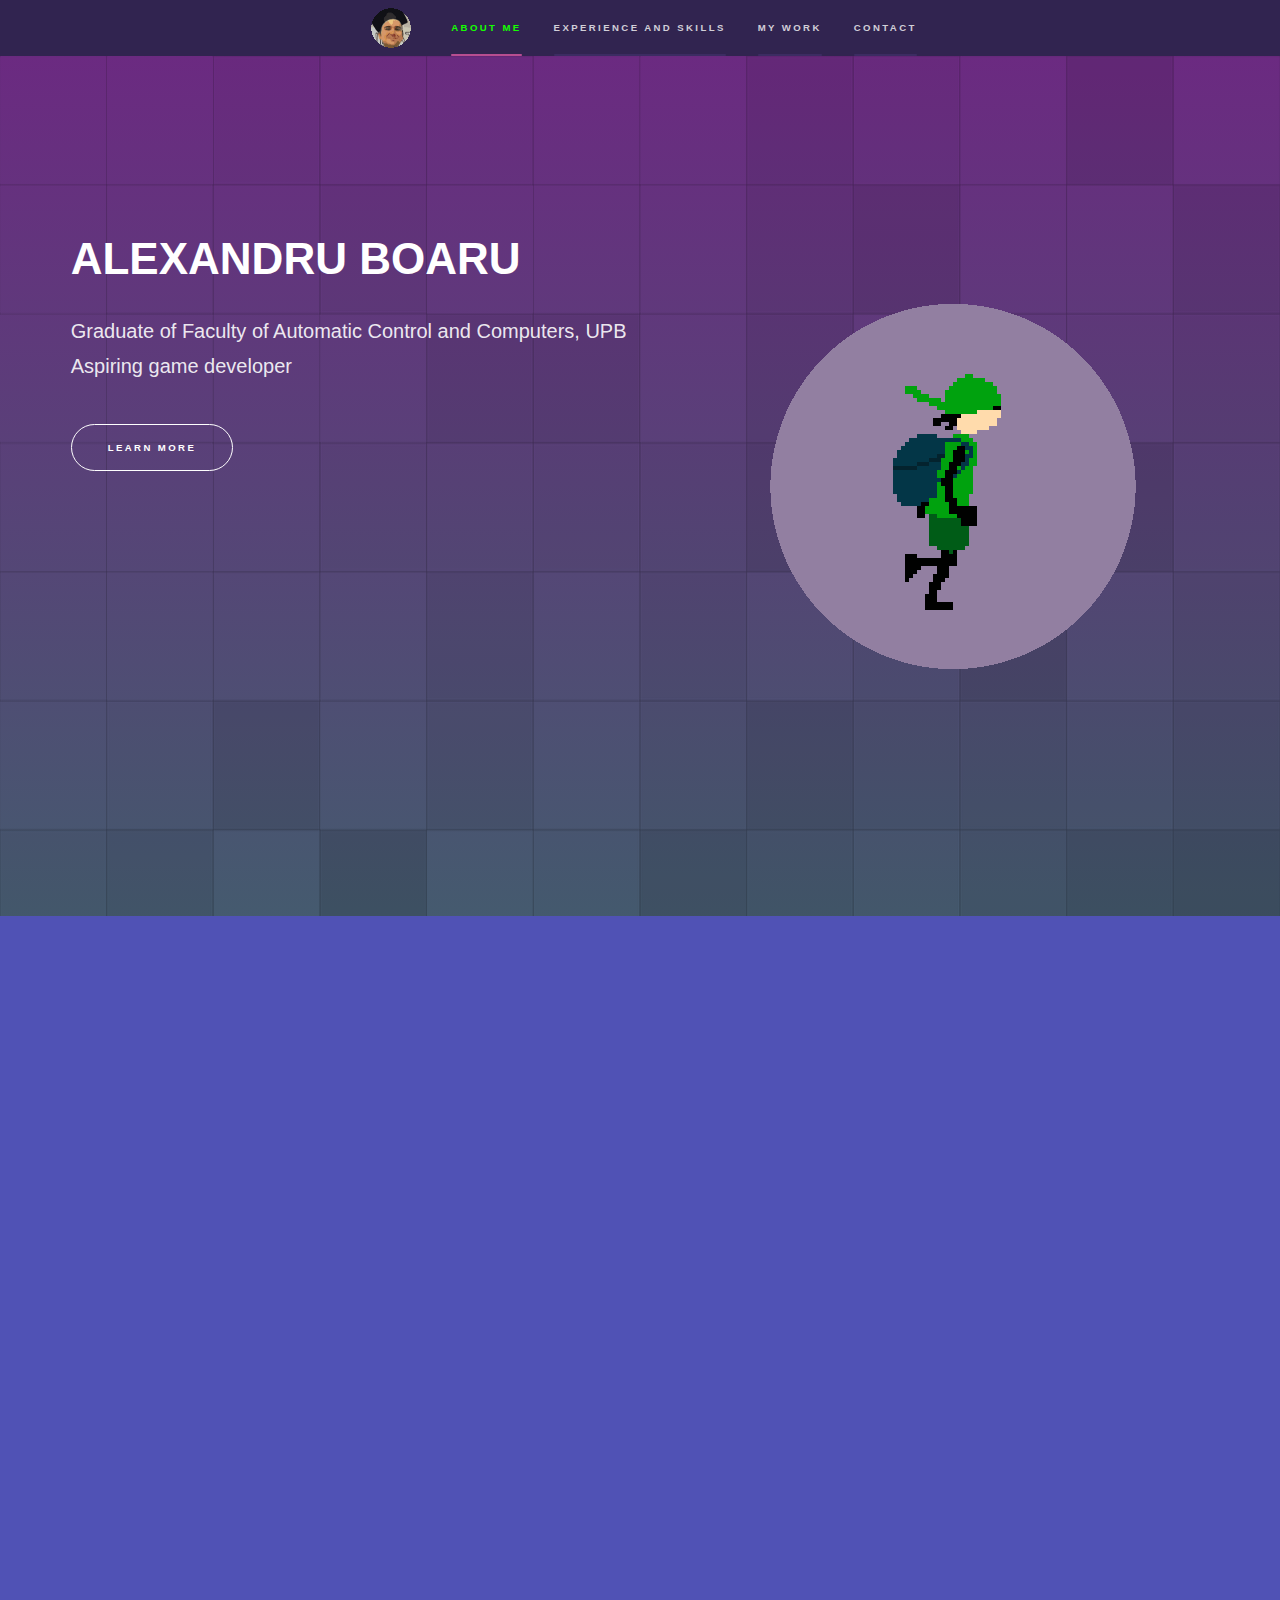
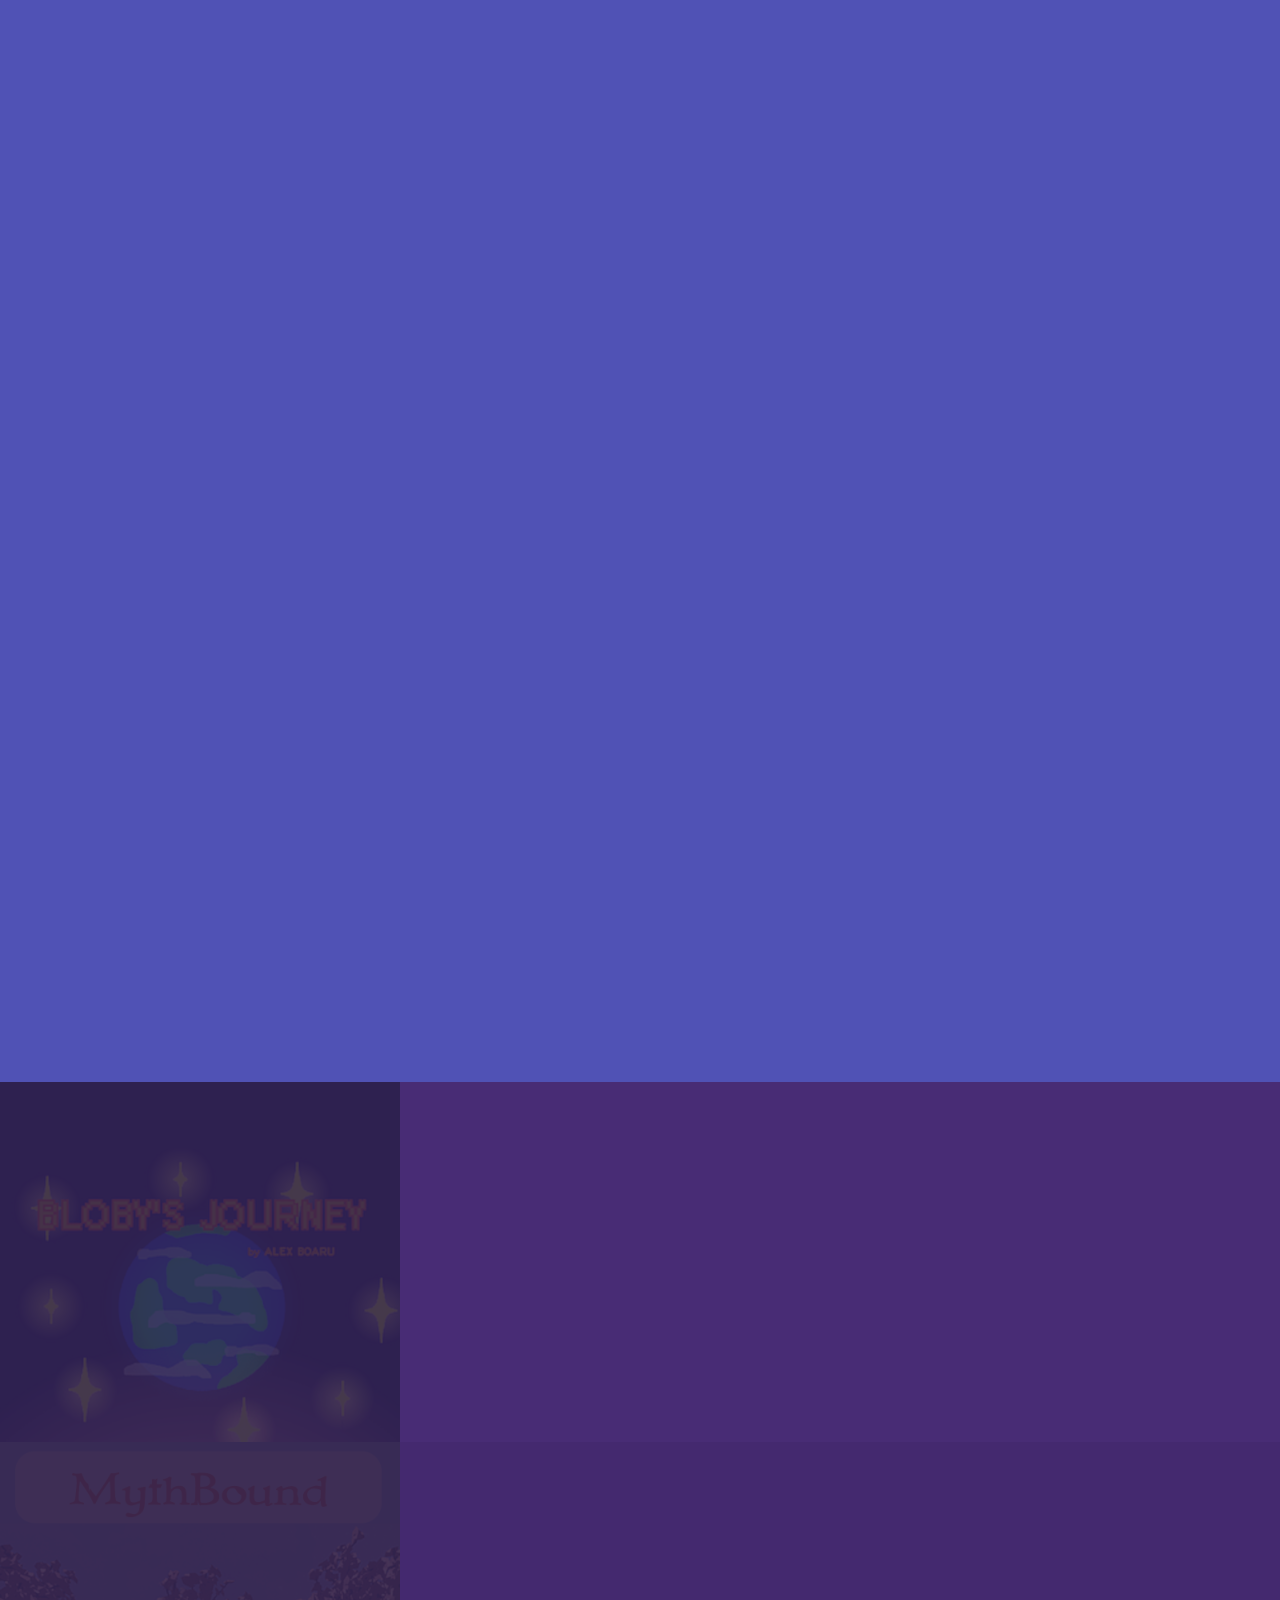
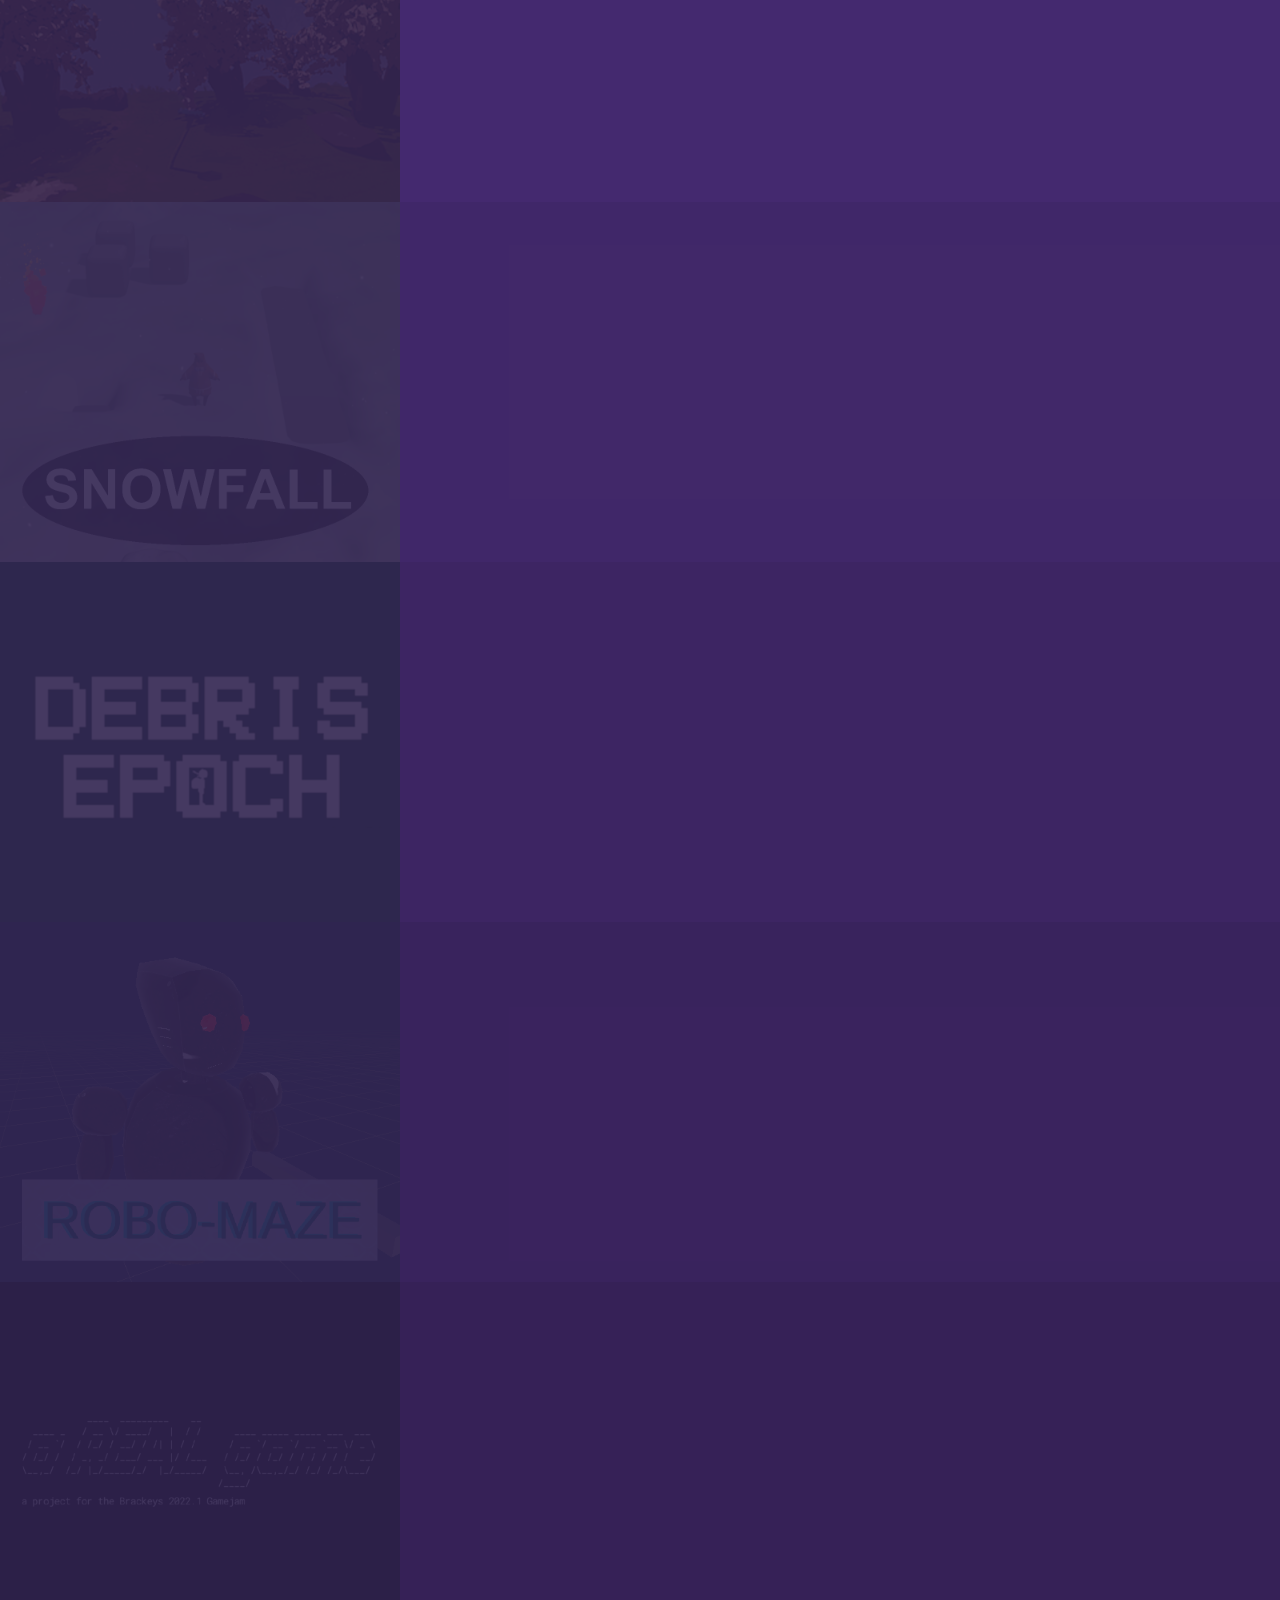
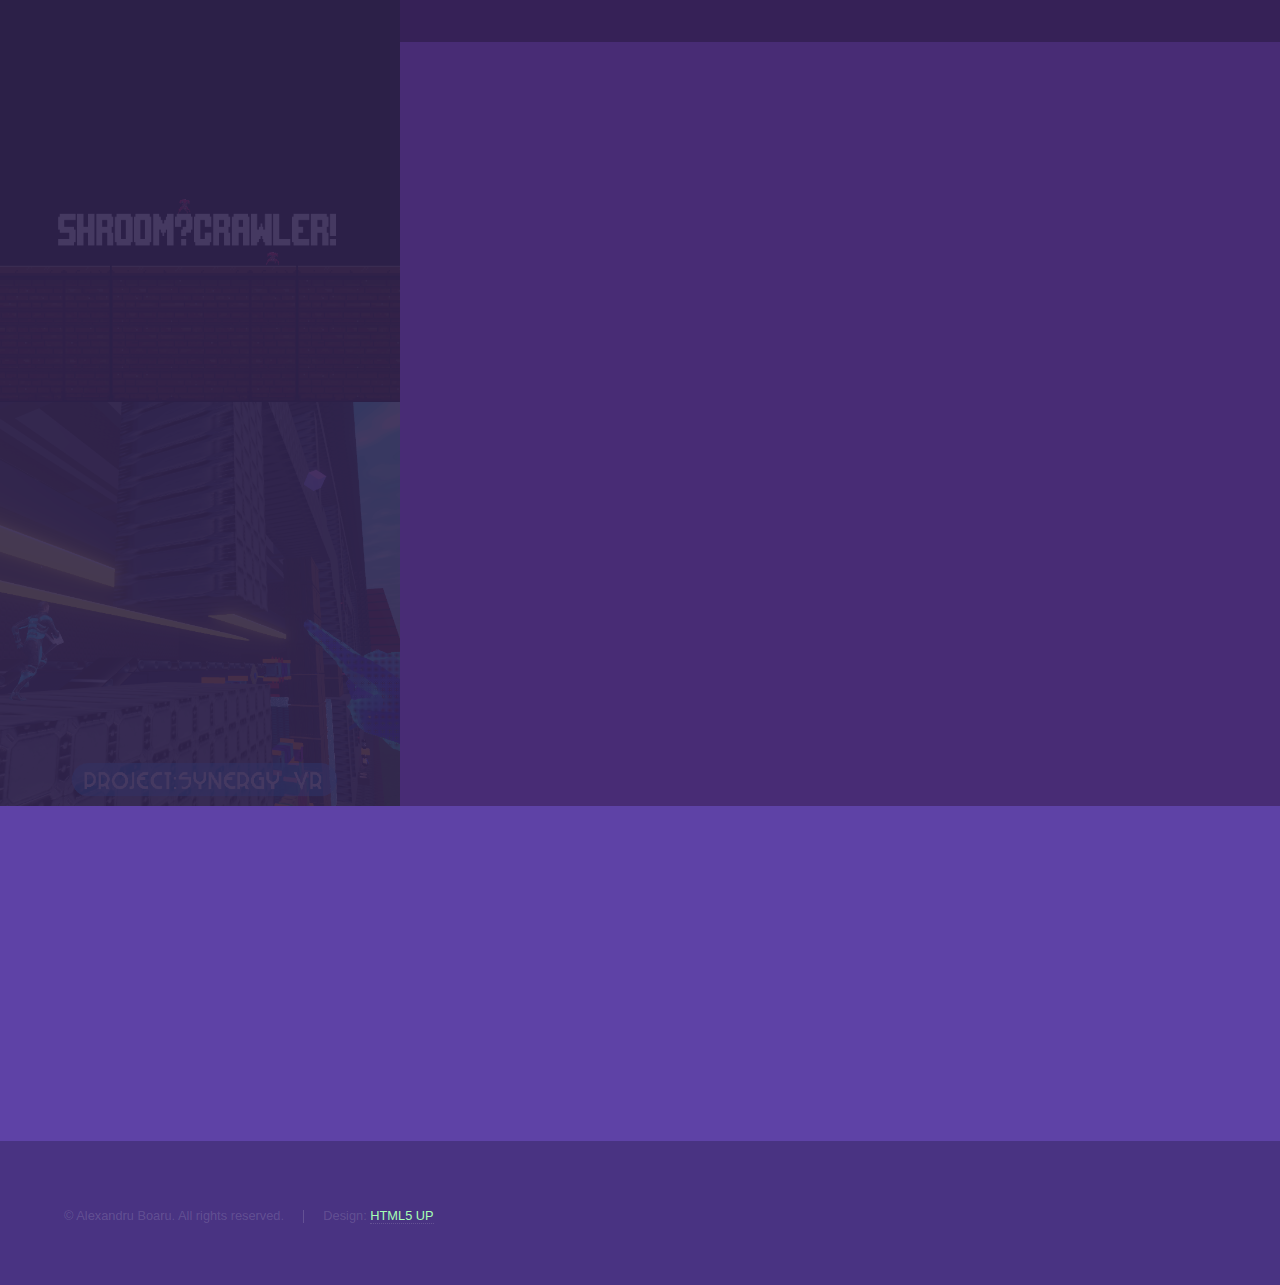
==== commit 575a6c06: "Updated portfolio" ====
--- a/index.html
+++ b/index.html
@@ -20,11 +20,17 @@
 				<div class="inner">
 					<nav>
 						<ul>
+							<li>
+								<div style="display: block; height: inherit;">
+								<div style="height: inherit;" class="mask2">
+								<img style="height: inherit;"class="image2" src="images/PixelatedIcon.JPG">
+							</div></div></li>
 							<li><a href="#intro">About Me</a></li>
 							<li><a href="#one">Experience and Skills</a></li>
 							<li><a href="#two">My Work</a></li>
 							<li><a href="#three">Contact</a></li>
 						</ul>
+						
 					</nav>
 				</div>
 			</section>
@@ -38,8 +44,12 @@
 						<div class="inner">
 							<div style="display:flex; flex-direction: column; align-content: center;">
 								<h1>ALEXANDRU BOARU</h1>
-								<p>Aspiring game developer <a href="http://html5up.net">
-								<!--
+								<p>
+								Graduate of Faculty of Automatic Control and Computers, UPB
+								<br>
+								Aspiring game developer
+								<!--<a href="http://html5up.net">
+								
 									HTML5 UP</a><br />
 								and released for free under the <a href="http://html5up.net/license">Creative Commons</a>.</p>
 															-->
@@ -47,6 +57,7 @@
 								<ul class="actions">
 									<li><a href="#one" class="button scrolly">Learn more</a></li>
 								</ul>
+								</p>
 							</div>
 						</div>
 						<div class="mask2">
@@ -60,10 +71,12 @@
 					<div class="inner">
 						<h2>Experience and Skills</h2>
 						<p>
-							Computer Sciene Master Student, currently studying the Computer Graphics, Multimedia and Virtual Reality program 
-							at the Faculty of Automatic Control and Computer Science, from the Politehnica University of Bucharest. Programmer 
-							with extensive and diverse knowledge in different areas of coding and scripting, especially those that involve 2D or 3D graphics.
-							Designer with vast imagination and passionate about visual arts and storytelling.
+							<ul style="list-style-type: square; transform: rotate(45);">
+							<li>Computer Science Bachelor's Graduate and Master's Graduate.</li>
+							<li>Studied Computer Science and Information Technology program and the Computer Graphics, Multimedia and Virtual Reality program at the Faculty of Automatic Control and Computer Science, from the Politehnica University of Bucharest.</li>
+							<li>Programmer with extensive and diverse knowledge in different areas of coding and scripting, especially those that involve 2D or 3D graphics.</li>
+							<li>Designer with vast imagination and passionate about visual arts and storytelling.</li>
+							</ul>
 						</p>
 						<div class="features">
 							
@@ -72,9 +85,22 @@
 								<h3>Education</h3>
 								<p>
 									<ul>
-										<li>High School Diploma - Profile: Math/Computer Science</li>
-										<li>Bachelor's Degree in Computer Science - Application Software Development</li>
-										<li>Pursuing Master's Degree in Computer Science - Computer Graphics, Multimedia and Virtual Reality</li>
+										<li>2014-2017 : High School Diploma - Profile: Math/Computer Science</li>
+										<li>2017-2021 : Bachelor's Degree in Computer Science - Application Software Development</li>
+										<li>2021-2023 : Master's Degree in Computer Science - Computer Graphics, Multimedia and Virtual Reality</li>
+									</ul>
+								</p>
+							</section>
+							<section>
+								<span class="icon solid major fa-suitcase"></span>
+								<h3>Work</h3>
+								<p>
+									<ul>
+										<li>Mar 2023 - Sep 2023 : Paid Intership as a Gameplay Programmer at GAMELOFT Romania</li>
+										<ul style="list-style-type: circle;">
+											<li>During this period, I learnt how to create various gameplay elements in Unreal Engine, using Blueprints as well as C++</li>
+											<li>I have worked and become accustomed to Unreal Engine's systems: physics, input and control, animation blueprints, materials, widgets, AI (Navigation System and Behavior Trees), visual effects (Cascade and Niagara)</li>
+										</ul>
 									</ul>
 								</p>
 							</section>
@@ -116,7 +142,17 @@
 								<ul>
 								<li>Accustomed working with all kinds of operating systems (Windows, MacOS, Linux, iOS)</li>
 								<li>Familiar with various programming languages (C/C++, Java, Python, HTML etc.)</li>
-								<li>Experience working with game developing tools like Unity Engine and C#</li>
+								<li>Experience working with game developing tools like Unity Engine (coding in C#), Unreal Engine (coding in C++)</li>
+								<li>Experience working with version control tools like Git and Subversion</li>
+								</ul>
+							</section>
+							<section>
+								<span class="icon solid major fa-cog"></span>
+								<h3>Other Technical Skills</h3>
+								<ul>
+								<li>Basic 3D modelling and UV mapping skills (Blender and Maya)</li>
+								<li>Familiar with image manipulation and image editing softwares (GIMP)</li>
+								<li>Experience working with shaders and materials in games (Unity Shader Graph and Unreal Materials)</li>
 								</ul>
 							</section>
 							<section>
@@ -125,7 +161,7 @@
 								<ul>
 								<li>Enjoy playing, researching, and developing video games</li>
 								<li>Analytical thinking and problem solving</li>
-								<li>Experience working with high level frameworks (Unity) as well as working with low level frameworks (C++ and OpenGL)</li>
+								<li>Experience working with high level frameworks (Unity and Unreal Engine) as well as working with low level frameworks (C++ and OpenGL)</li>
 								</ul>
 							</section>
 						</div>
@@ -184,8 +220,8 @@
 								<div class="inner">
 									<h2>Debris Epoch</h2>
 									<p>
-										A 2D Role Play Game made in Unity that started as an invidual project for the 3DUPB summer 
-										school program and continued as part of my bachelor project.
+										A 2D Role Play Game made in Unity that started as an individual project for the 3DUPB summer 
+										school program and continued as part of my bachelor's project.
 									</p>
 									<ul class="actions">
 										<li><a href="generic.html?4" class="button">Learn more</a></li>
@@ -211,10 +247,33 @@
 							<div class="content">
 								<div class="inner">
 									<h2>a REAL Game</h2>
-									<p><i>a REAL game</i> is a 3D platformer created by a team of three students in one week and submitted to the 
-										Brackeys 2022.1 Gamejam.</p>
+									<p><i>a REAL game</i> is a 3D platformer created by a team of three students in one week and submitted to the Brackeys 2022.1 Gamejam.</p>
 									<ul class="actions">
 										<li><a href="generic.html?6" class="button">Learn more</a></li>
+									</ul>
+								</div>
+							</div>
+						</section>
+						<section>
+							<a href="generic.html?7" class="image"><img src="images/shroomcrawlerscaled.png" alt="" data-position="center center" /></a>
+							<div class="content">
+								<div class="inner">
+									<h2>Shroom?Crawler!</h2>
+									<p>Shroom?Crawler! is a puzzle-oriented metroidvania game created by a two member team and submitted to the Metroidvania Month Game Jam (19th edition)</p>
+									<ul class="actions">
+										<li><a href="generic.html?7" class="button">Learn more</a></li>
+									</ul>
+								</div>
+							</div>
+						</section>
+						<section>
+							<a href="generic.html?8" class="image"><img src="images/projectsynergyvrscaled.png" alt="" data-position="center center" /></a>
+							<div class="content">
+								<div class="inner">
+									<h2>Project Synergy VR</h2>
+									<p>Project Synergy VR is a game created as part of my master's project. In this game, the player takes command of two individuals whose skills are essential in order infiltrate a top-secret research facility. Guide the Agent through perilous laboratories, use the Hacker's abilities to sabotage the defense systems, and fend off robotized security staff in this sci-fi Metroidvania VR experience.</p>
+									<ul class="actions">
+										<li><a href="generic.html?8" class="button">Learn more</a></li>
 									</ul>
 								</div>
 							</div>
@@ -263,10 +322,12 @@
 										<li>
 											<h3>Social</h3>
 											<ul class="icons">
+												<li><a href="https://discordapp.com/users/450561497891078165" class="icon brands fa-discord"><span class="label">Discord</span></a></li>
 												<li><a href="https://www.facebook.com/alexandru.boaru.1/" class="icon brands fa-facebook-f"><span class="label">Facebook</span></a></li>
 												<li><a href="https://github.com/Alexandru-Boaru" class="icon brands fa-github"><span class="label">GitHub</span></a></li>
+												<li><a href="https://www.linkedin.com/in/alexandru-boaru-404b5a235/" class="icon brands fa-linkedin-in"><span class="label">LinkedIn</span></a></li>
+												<li><a href="https://www.youtube.com/channel/UCrvpDP3L-8E14S1oovDR1FQ" class="icon brands fa-youtube"><span class="label">YouTube</span></a></li>
 												<li><a href="https://ender-portal.itch.io/" class="icon brands icon-itchio-black"><span class="label">ItchIo</span></a></li> 
-												<li><a href="https://www.linkedin.com/in/alexandru-boaru-404b5a235/" class="icon brands fa-linkedin-in"><span class="label">LinkedIn</span></a></li>
 											</ul>
 										</li>
 									</ul>
--- a/assets/css/main.css
+++ b/assets/css/main.css
@@ -116,7 +116,7 @@
 /* Type */
 
 	body, input, select, textarea {
-		color: rgba(255, 255, 255, 0.55);
+		color: rgb(255, 255, 255, 0.9);
 		font-family: Arial, Helvetica, sans-serif;
 		font-size: 16.5pt;
 		font-weight: normal;
@@ -1834,7 +1834,7 @@
 		transition: border-color 0.2s ease;
 		background-color: transparent;
 		border: solid 1px !important;
-		border-color: rgba(255, 255, 255, 0.15) !important;
+		border-color: rgb(255 255 255) !important;
 		border-radius: 3em;
 		color: #ffffff !important;
 		cursor: pointer;
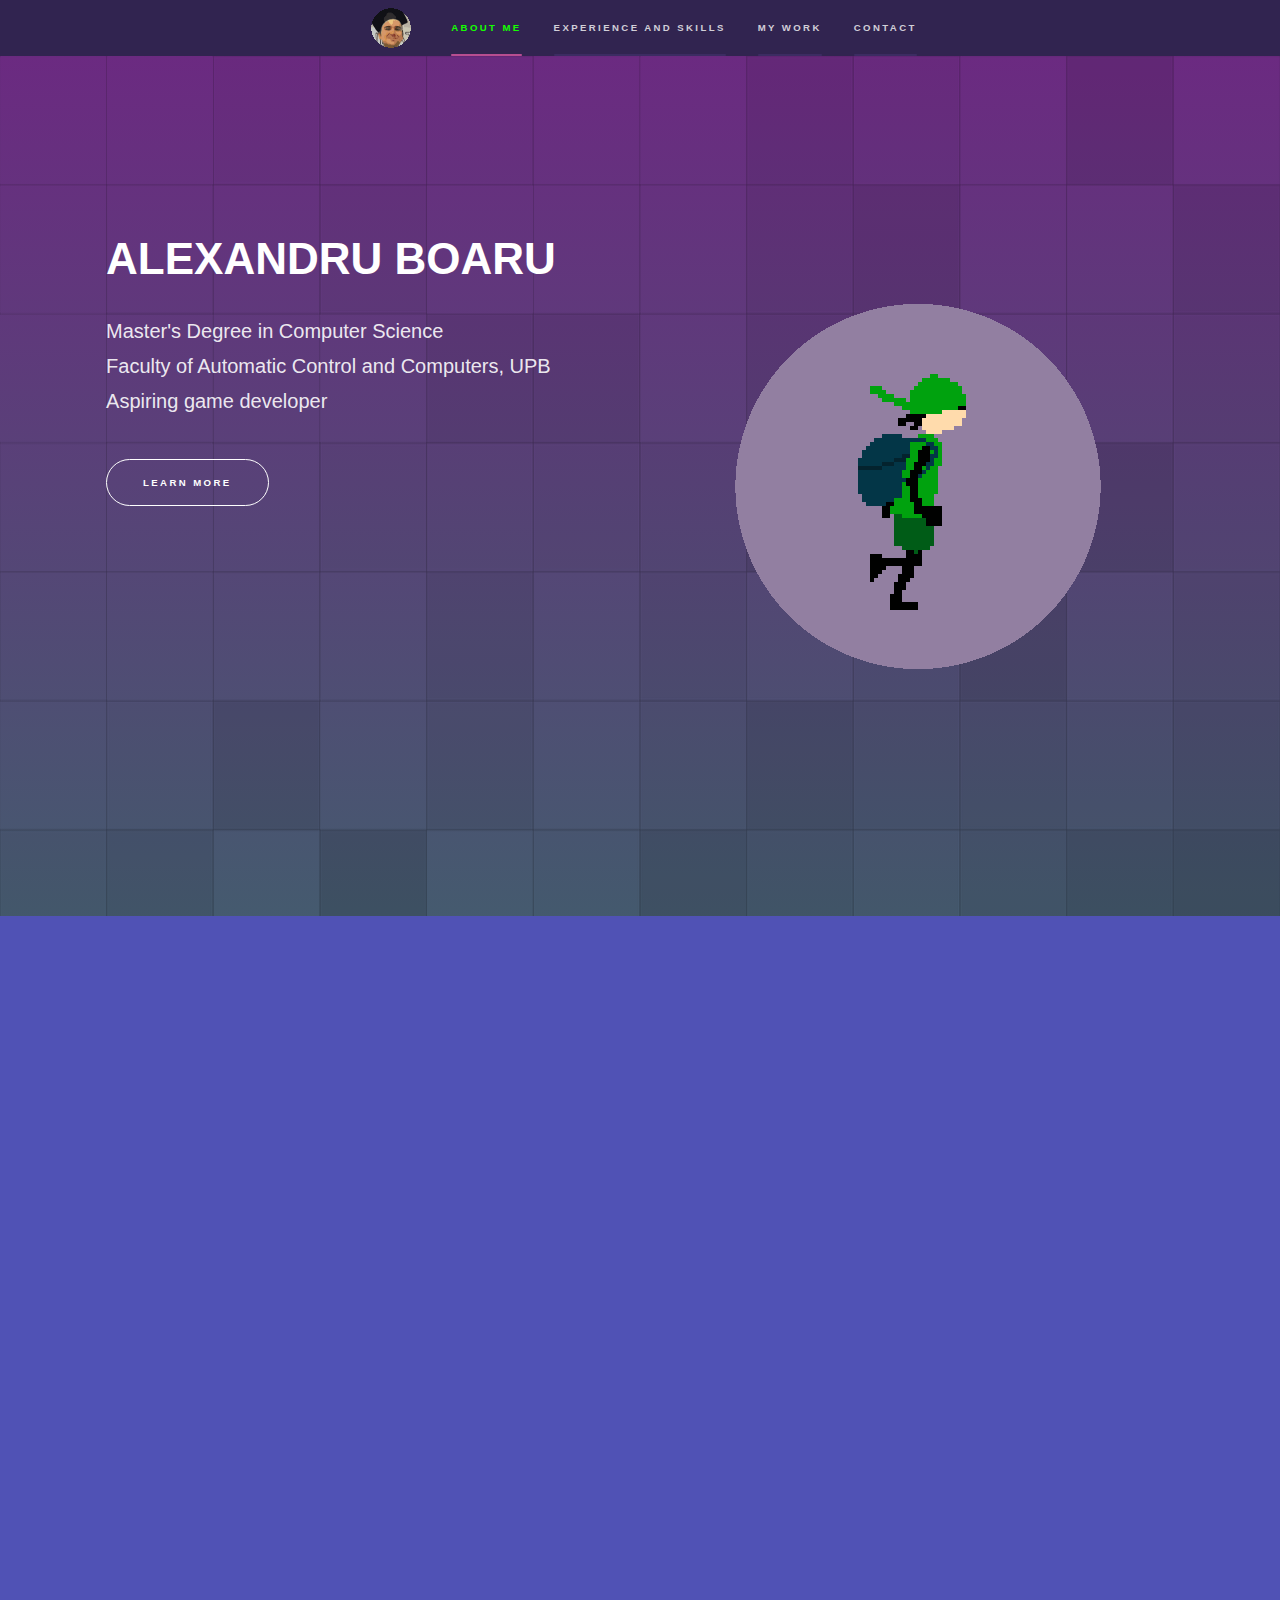
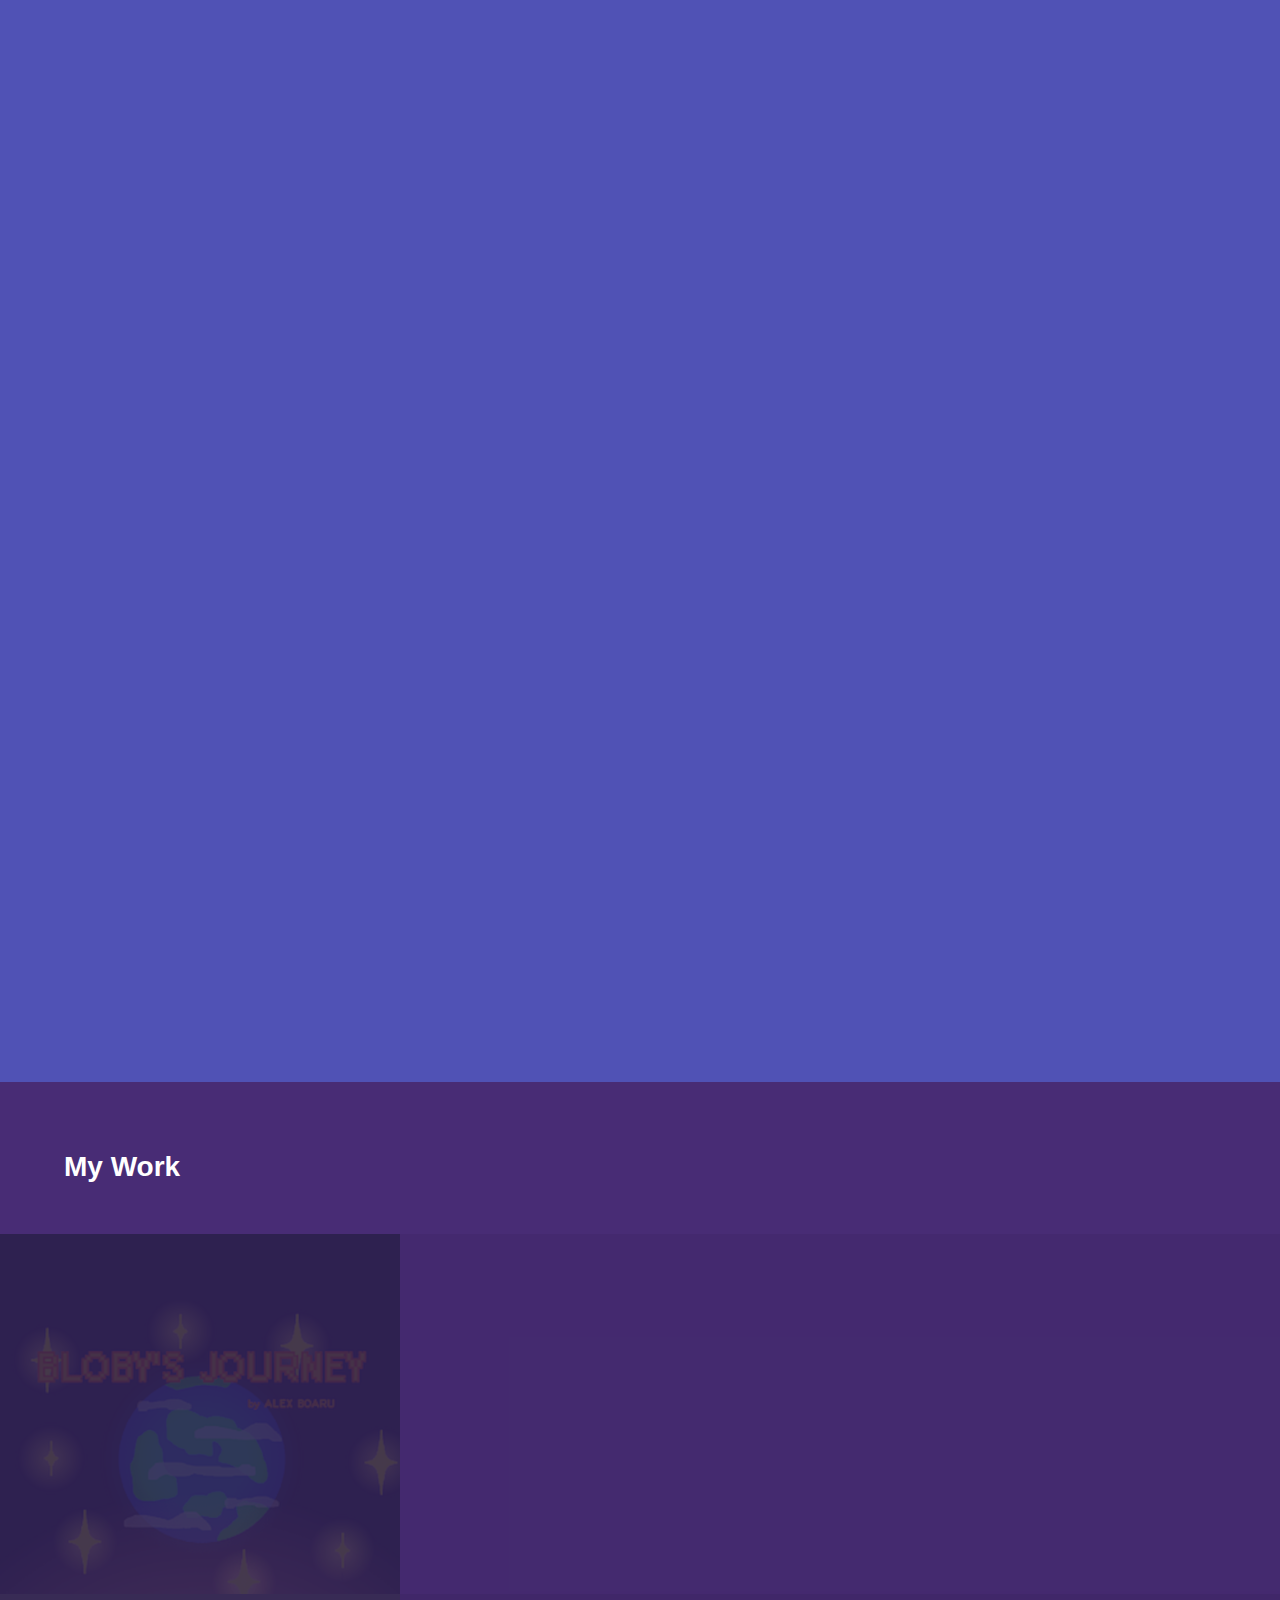
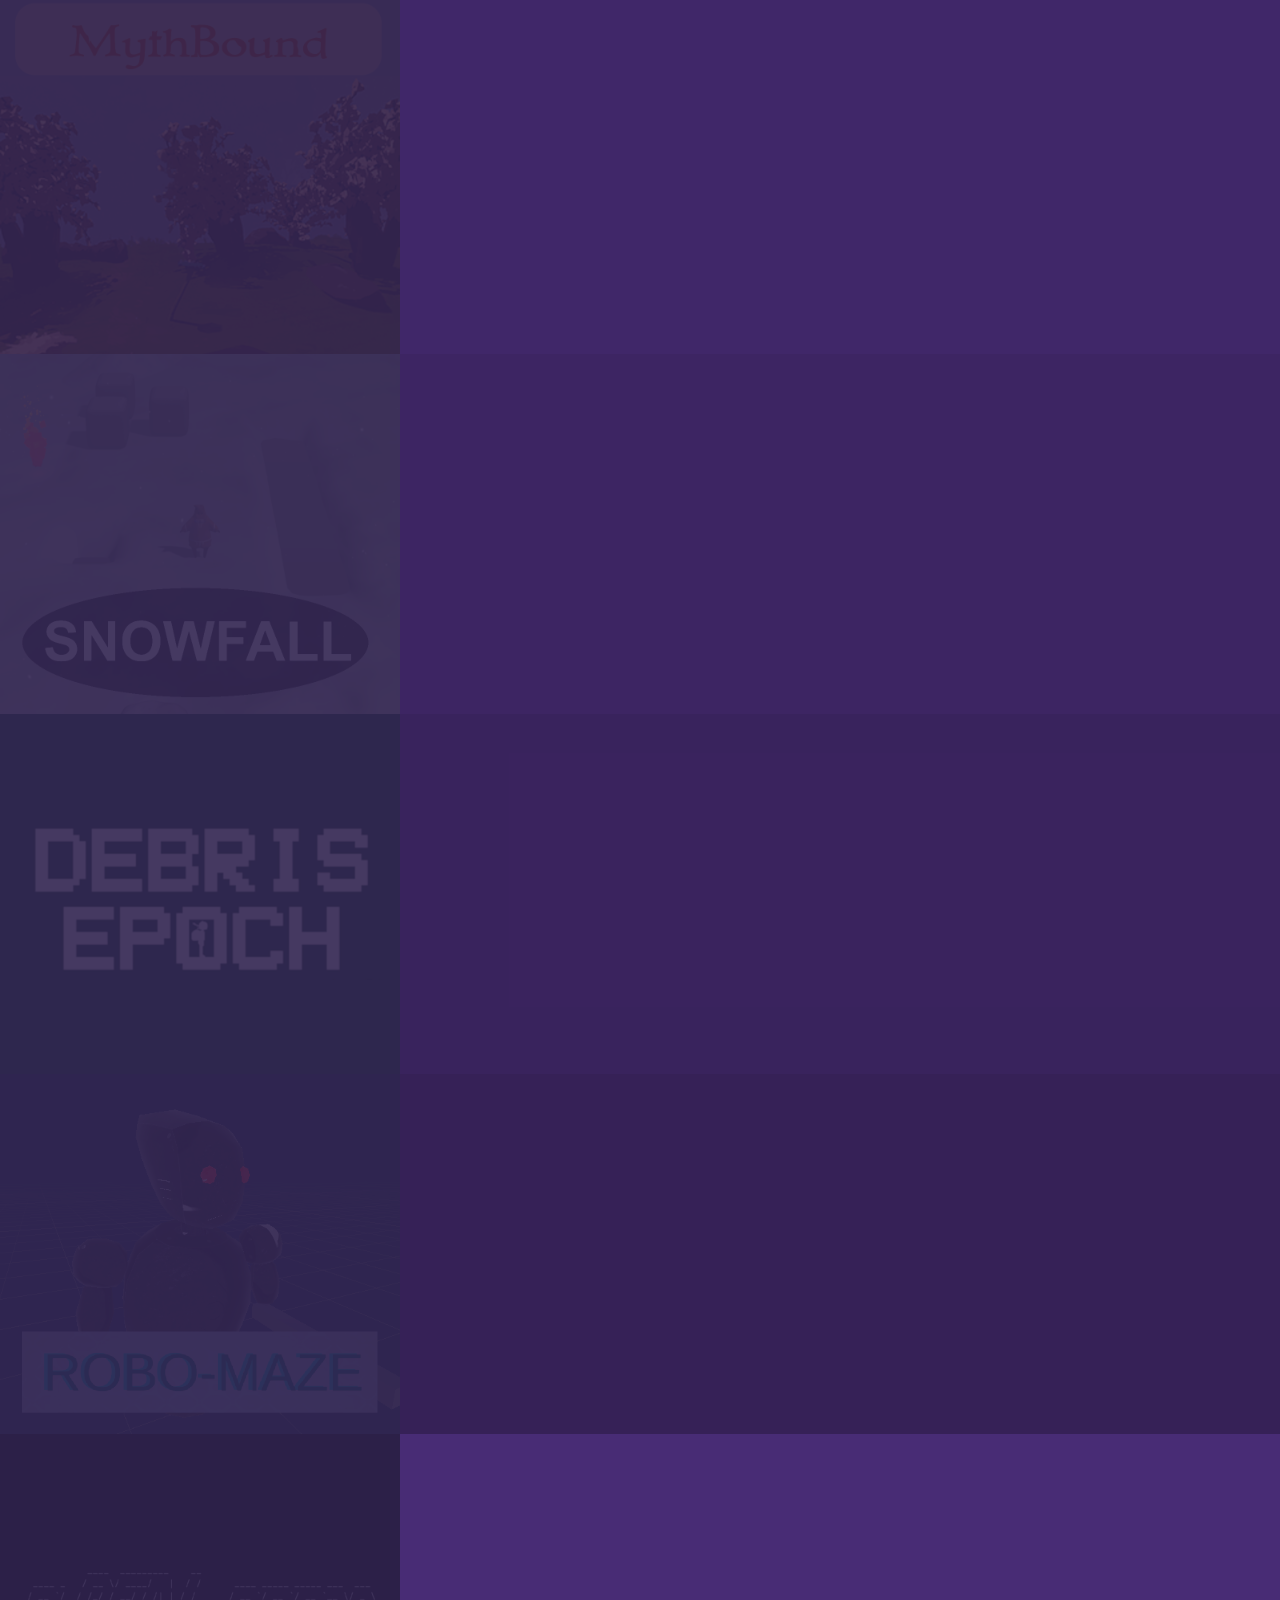
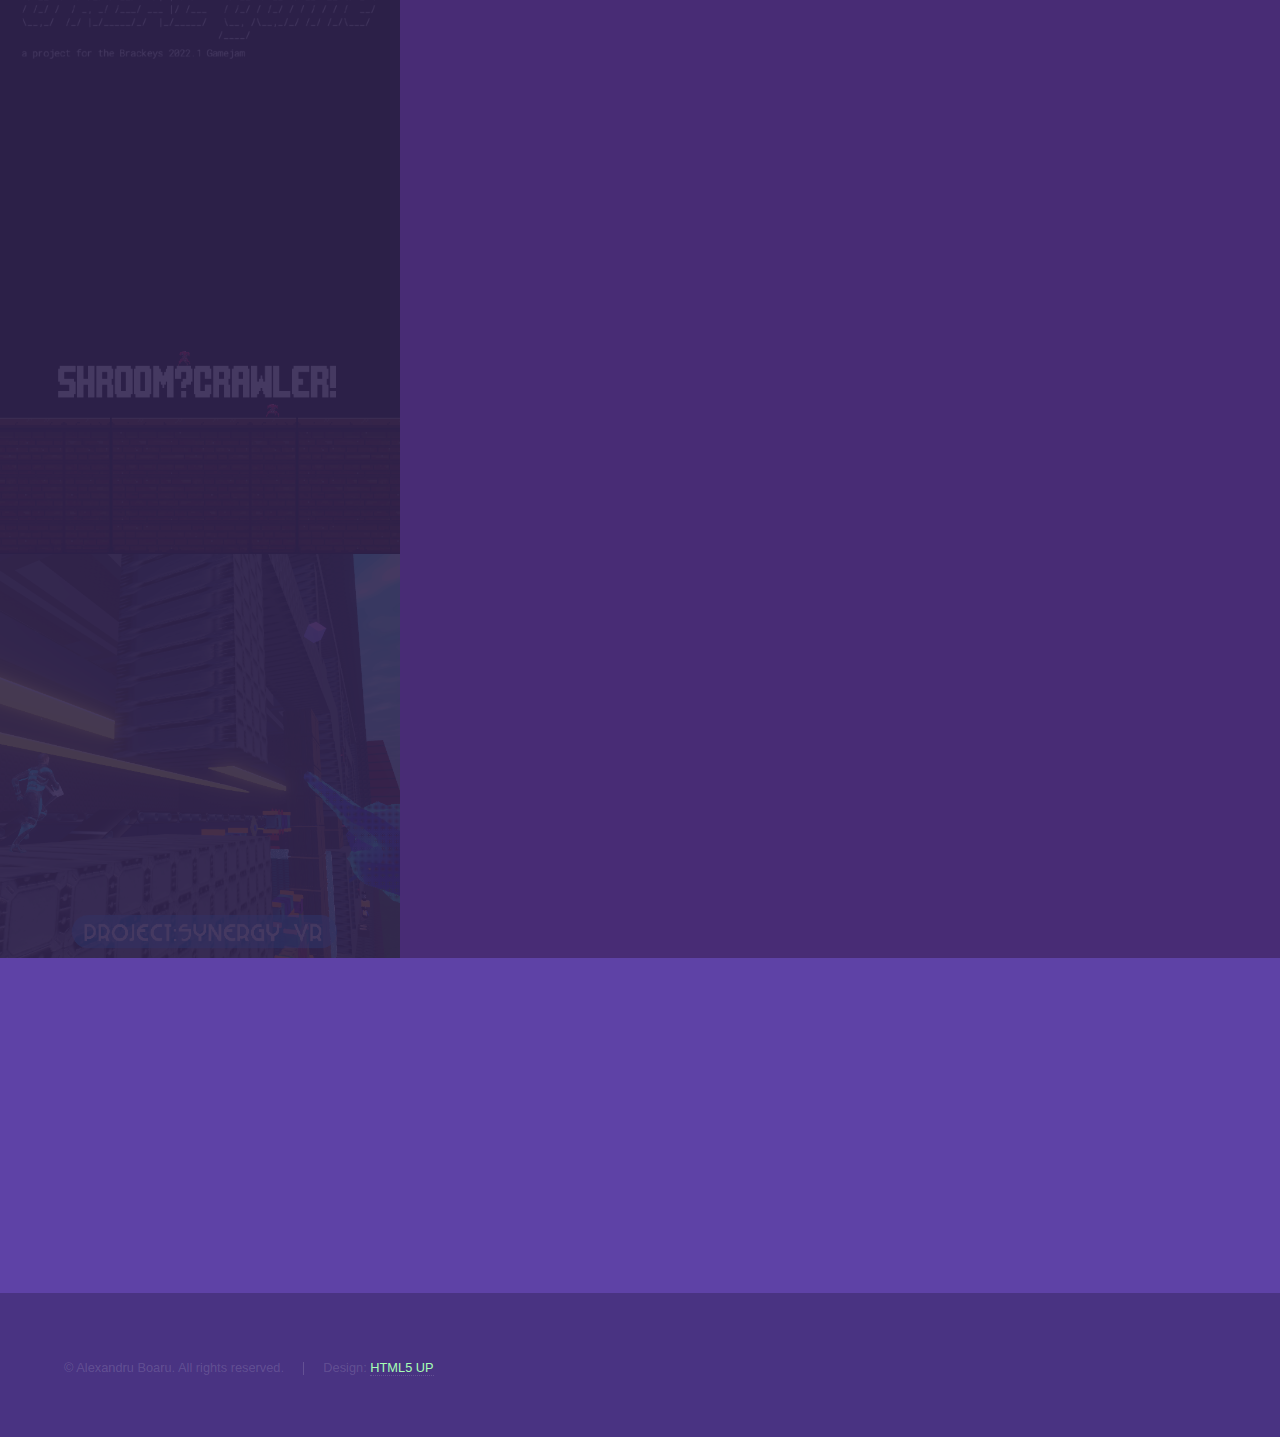
==== commit 48f04ab7: "Updated text. Added extra buttons for image modals" ====
--- a/index.html
+++ b/index.html
@@ -45,7 +45,9 @@
 							<div style="display:flex; flex-direction: column; align-content: center;">
 								<h1>ALEXANDRU BOARU</h1>
 								<p>
-								Graduate of Faculty of Automatic Control and Computers, UPB
+								Master's Degree in Computer Science
+								<br>
+								Faculty of Automatic Control and Computers, UPB
 								<br>
 								Aspiring game developer
 								<!--<a href="http://html5up.net">
@@ -72,7 +74,7 @@
 						<h2>Experience and Skills</h2>
 						<p>
 							<ul style="list-style-type: square; transform: rotate(45);">
-							<li>Computer Science Bachelor's Graduate and Master's Graduate.</li>
+							<li>B.Sc and M.Sc in Computer Science.</li>
 							<li>Studied Computer Science and Information Technology program and the Computer Graphics, Multimedia and Virtual Reality program at the Faculty of Automatic Control and Computer Science, from the Politehnica University of Bucharest.</li>
 							<li>Programmer with extensive and diverse knowledge in different areas of coding and scripting, especially those that involve 2D or 3D graphics.</li>
 							<li>Designer with vast imagination and passionate about visual arts and storytelling.</li>
@@ -98,8 +100,8 @@
 									<ul>
 										<li>Mar 2023 - Sep 2023 : Paid Intership as a Gameplay Programmer at GAMELOFT Romania</li>
 										<ul style="list-style-type: circle;">
-											<li>During this period, I learnt how to create various gameplay elements in Unreal Engine, using Blueprints as well as C++</li>
-											<li>I have worked and become accustomed to Unreal Engine's systems: physics, input and control, animation blueprints, materials, widgets, AI (Navigation System and Behavior Trees), visual effects (Cascade and Niagara)</li>
+											<li>During this period, I have been trained in creating various gameplay elements in Unreal Engine, using Blueprints as well as C++</li>
+											<li>I have learnt and worked with Unreal Engine's systems: physics, input and control, animation blueprints, materials, widgets, AI (Navigation System and Behavior Trees), visual effects (Cascade and Niagara)</li>
 										</ul>
 									</ul>
 								</p>
@@ -176,6 +178,10 @@
 
 				<!-- Two -->
 					<section id="two" class="wrapper style3 spotlights">
+							<div class="inner">
+								<h2>My Work</h2>
+							</div>
+						
 						<section>
 							<a href="generic.html?1" class="image"><img src="images/blobyscaled.png" alt="" data-position="center 40%" /></a>
 							<div class="content">
--- a/assets/css/main.css
+++ b/assets/css/main.css
@@ -4059,6 +4059,42 @@
 	text-decoration: none;
 	cursor: pointer;
   }
+
+    /* The Left Button */
+  .leftarrow {
+	position: absolute;
+	top: 400px;
+	left: 35px;
+	color: #f1f1f1;
+	font-size: 40px;
+	font-weight: bold;
+	transition: 0.3s;
+  }
+  
+  .leftarrow:hover,
+  .leftarrow:focus {
+	color: #bbb;
+	text-decoration: none;
+	cursor: pointer;
+  }
+
+/* The Right Button */
+  .rightarrow {
+	position: absolute;
+	top: 400px;
+	right: 35px;
+	color: #f1f1f1;
+	font-size: 40px;
+	font-weight: bold;
+	transition: 0.3s;
+  }
+  
+  .rightarrow:hover,
+  .rightarrow:focus {
+	color: #bbb;
+	text-decoration: none;
+	cursor: pointer;
+  }
   
   /* 100% Image Width on Smaller Screens */
   @media only screen and (max-width: 700px){
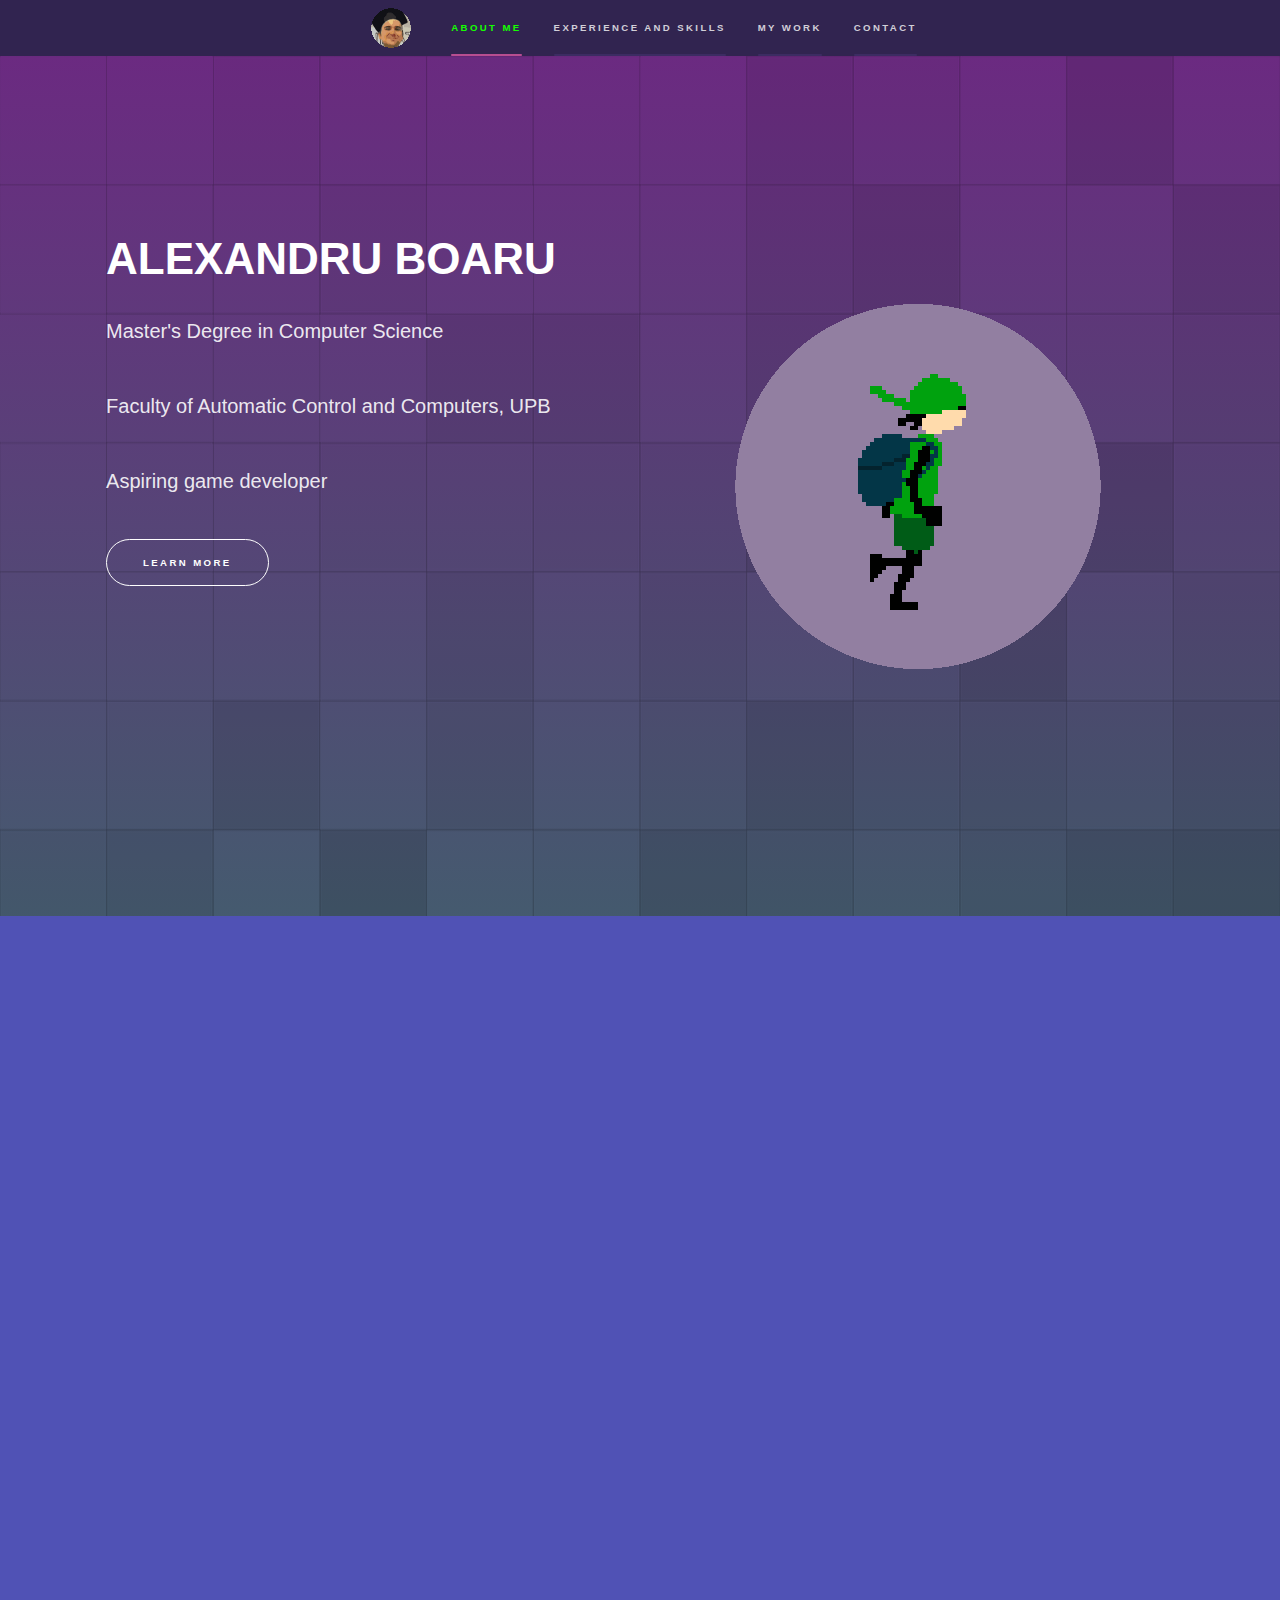
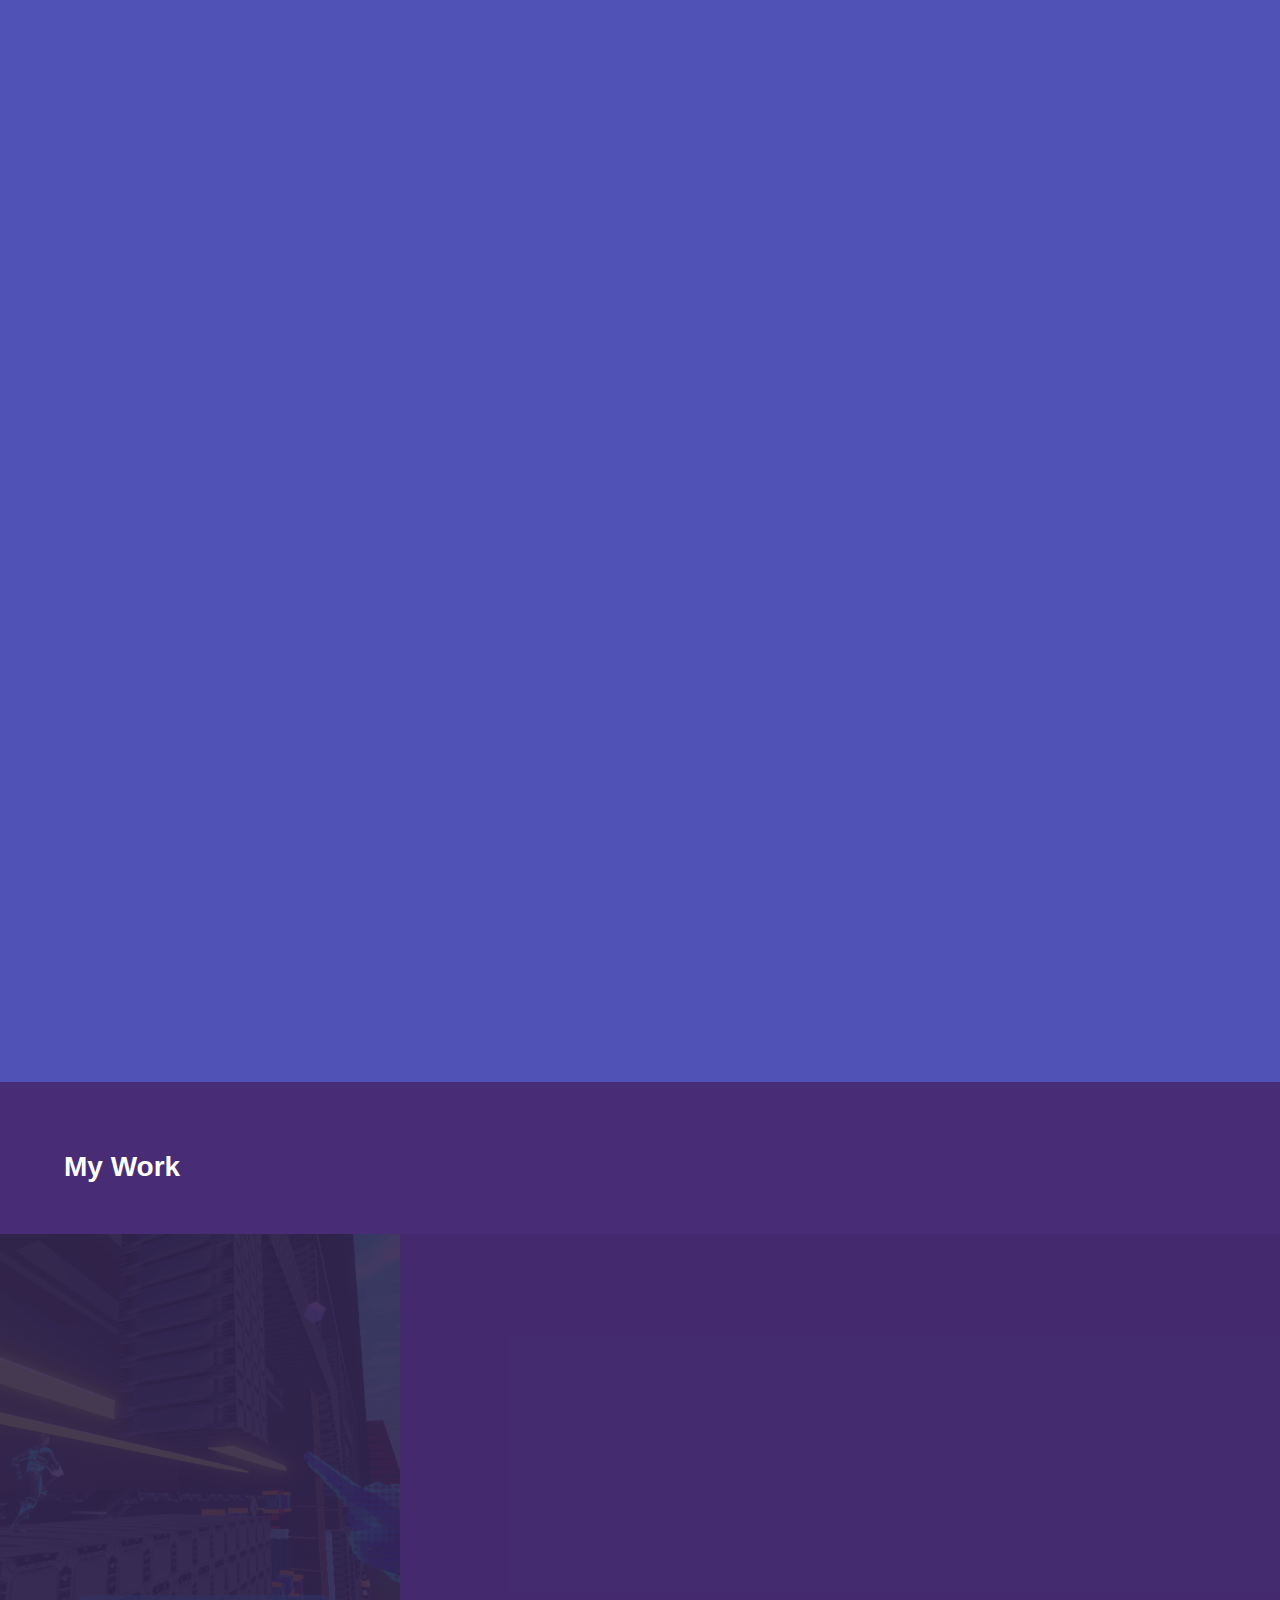
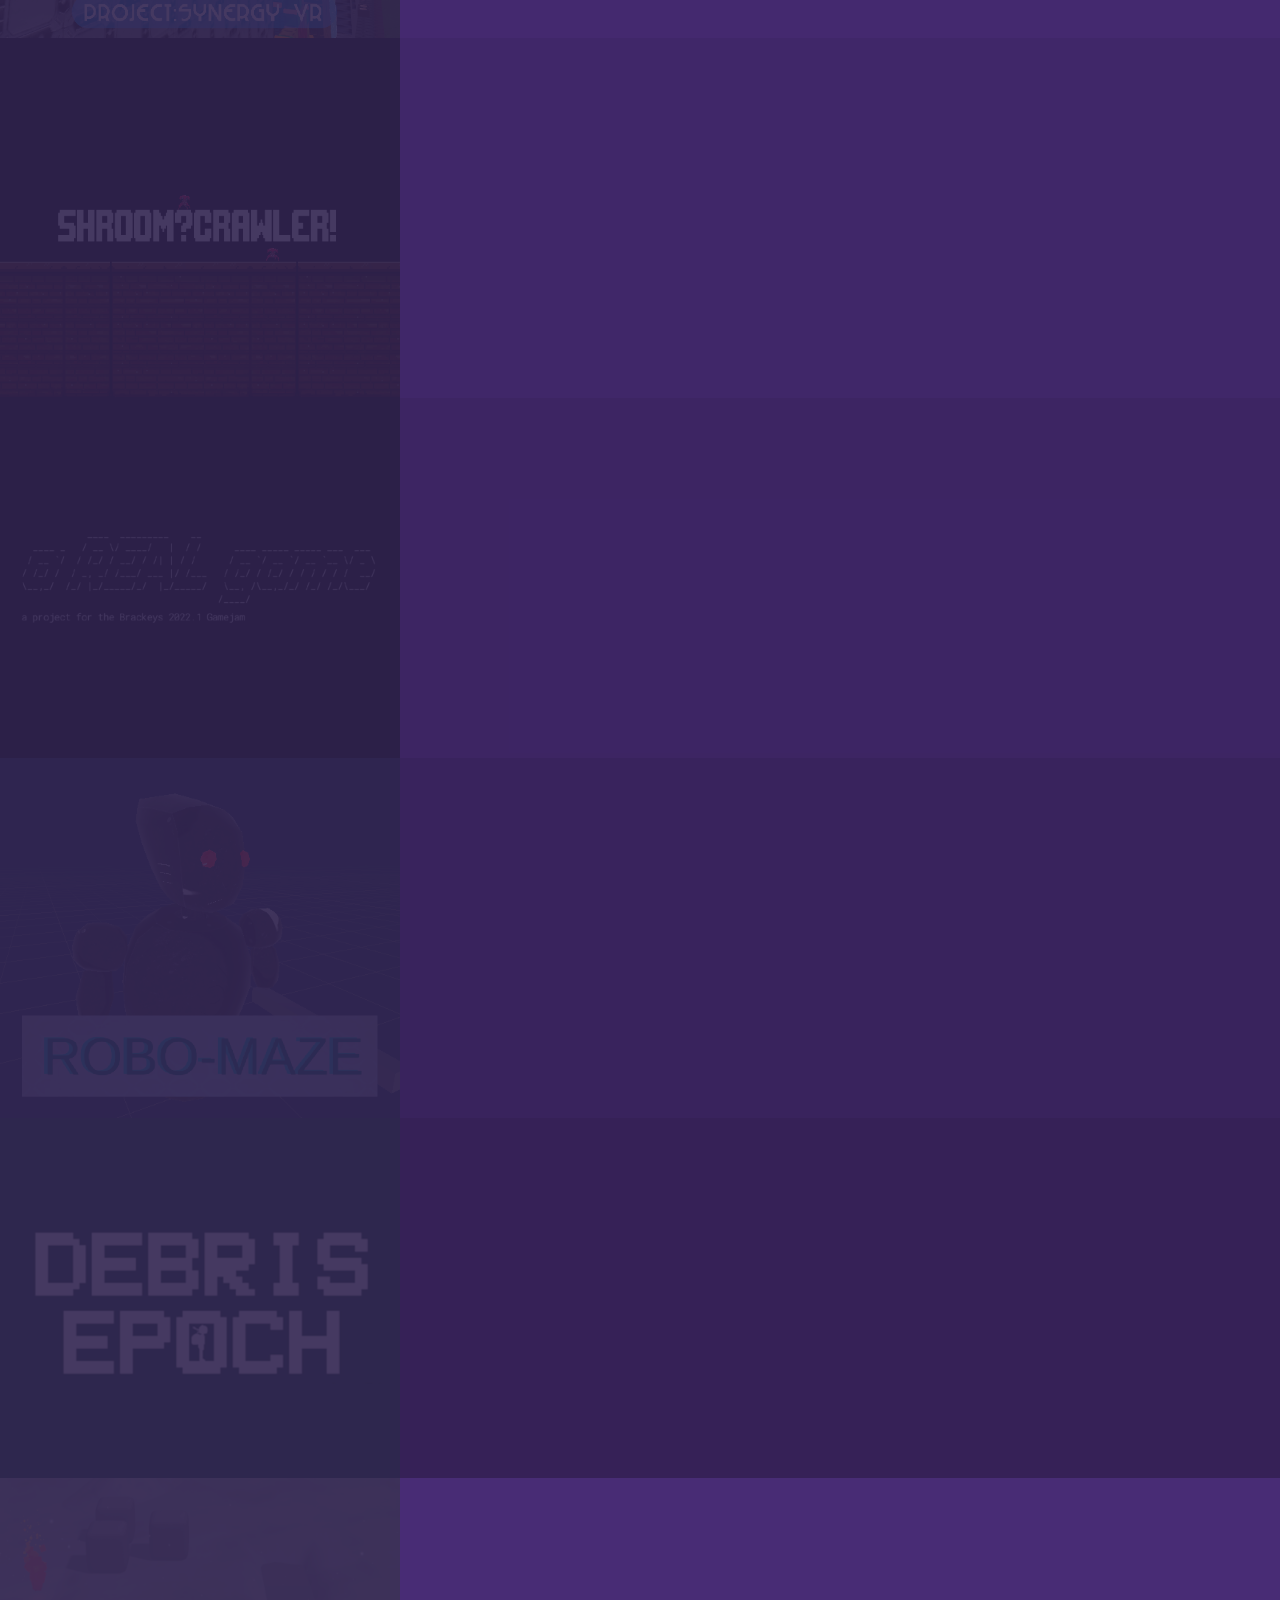
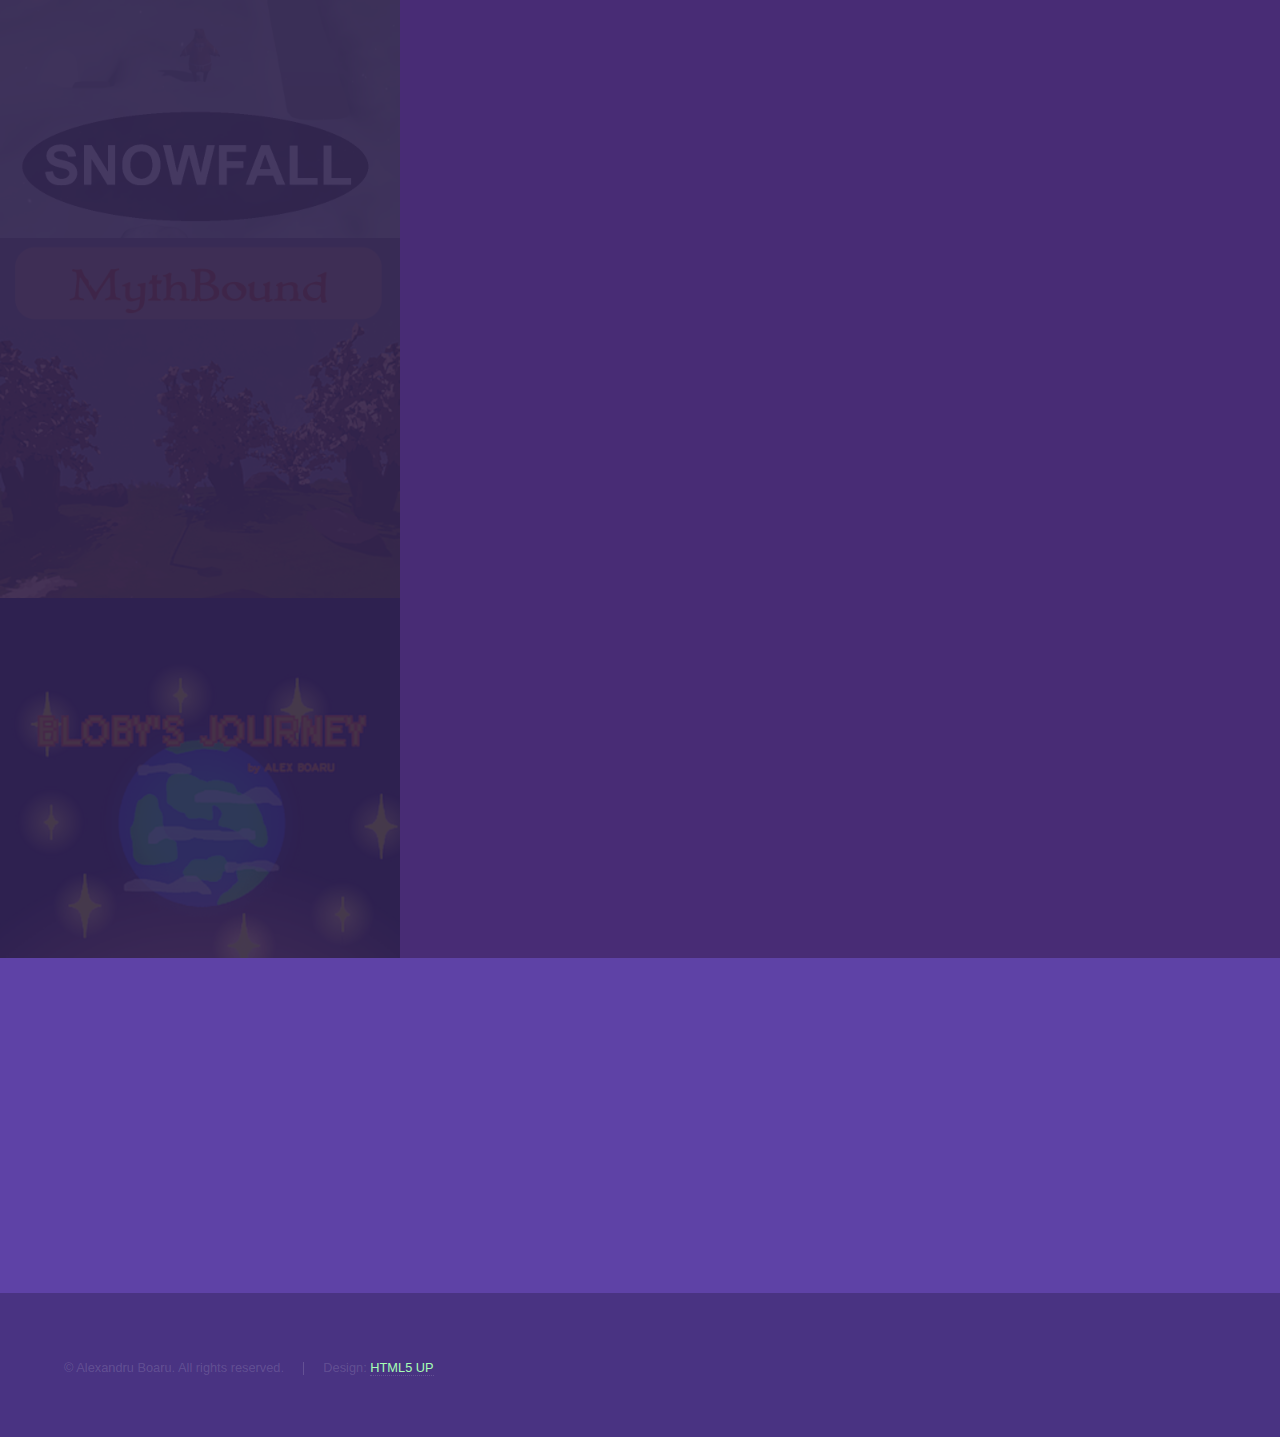
==== commit f7a78090: "Updated projects order and fixed bugs" ====
--- a/index.html
+++ b/index.html
@@ -21,7 +21,7 @@
 					<nav>
 						<ul>
 							<li>
-								<div style="display: block; height: inherit;">
+								<div style="display: block; height: 100%;">
 								<div style="height: inherit;" class="mask2">
 								<img style="height: inherit;"class="image2" src="images/PixelatedIcon.JPG">
 							</div></div></li>
@@ -46,9 +46,11 @@
 								<h1>ALEXANDRU BOARU</h1>
 								<p>
 								Master's Degree in Computer Science
-								<br>
+								</p>
+								<p>
 								Faculty of Automatic Control and Computers, UPB
-								<br>
+								</p>
+								<p>
 								Aspiring game developer
 								<!--<a href="http://html5up.net">
 								
@@ -74,8 +76,8 @@
 						<h2>Experience and Skills</h2>
 						<p>
 							<ul style="list-style-type: square; transform: rotate(45);">
-							<li>B.Sc and M.Sc in Computer Science.</li>
-							<li>Studied Computer Science and Information Technology program and the Computer Graphics, Multimedia and Virtual Reality program at the Faculty of Automatic Control and Computer Science, from the Politehnica University of Bucharest.</li>
+							<li>M.Sc in Computer Science.</li>
+							<li>Studied Computer Science and Information Technology program for Bachelor Degree and Computer Graphics, Multimedia and Virtual Reality program for Master Degree at the Faculty of Automatic Control and Computer Science, from the Politehnica University of Bucharest.</li>
 							<li>Programmer with extensive and diverse knowledge in different areas of coding and scripting, especially those that involve 2D or 3D graphics.</li>
 							<li>Designer with vast imagination and passionate about visual arts and storytelling.</li>
 							</ul>
@@ -87,9 +89,9 @@
 								<h3>Education</h3>
 								<p>
 									<ul>
+										<li>2021-2023 : Master's Degree in Computer Science - Computer Graphics, Multimedia and Virtual Reality</li>
+										<li>2017-2021 : Bachelor's Degree in Computer Science - Application Software Development</li>
 										<li>2014-2017 : High School Diploma - Profile: Math/Computer Science</li>
-										<li>2017-2021 : Bachelor's Degree in Computer Science - Application Software Development</li>
-										<li>2021-2023 : Master's Degree in Computer Science - Computer Graphics, Multimedia and Virtual Reality</li>
 									</ul>
 								</p>
 							</section>
@@ -178,9 +180,9 @@
 
 				<!-- Two -->
 					<section id="two" class="wrapper style3 spotlights">
-							<div class="inner">
-								<h2>My Work</h2>
-							</div>
+						<div class="inner">
+							<h2>My Work</h2>
+						</div>
 						
 						<section>
 							<a href="generic.html?1" class="image"><img src="images/blobyscaled.png" alt="" data-position="center 40%" /></a>
@@ -328,7 +330,6 @@
 										<li>
 											<h3>Social</h3>
 											<ul class="icons">
-												<li><a href="https://discordapp.com/users/450561497891078165" class="icon brands fa-discord"><span class="label">Discord</span></a></li>
 												<li><a href="https://www.facebook.com/alexandru.boaru.1/" class="icon brands fa-facebook-f"><span class="label">Facebook</span></a></li>
 												<li><a href="https://github.com/Alexandru-Boaru" class="icon brands fa-github"><span class="label">GitHub</span></a></li>
 												<li><a href="https://www.linkedin.com/in/alexandru-boaru-404b5a235/" class="icon brands fa-linkedin-in"><span class="label">LinkedIn</span></a></li>
--- a/assets/css/main.css
+++ b/assets/css/main.css
@@ -3378,6 +3378,7 @@
 		}
 	
 	.mask2 {
+		height: 50%;
 		-webkit-mask-image: radial-gradient(circle, black 50%, rgba(0, 0, 0, 0) 50%);
 		mask-image: radial-gradient(circle, black 50%, rgba(0, 0, 0, 0) 50%);
 	}
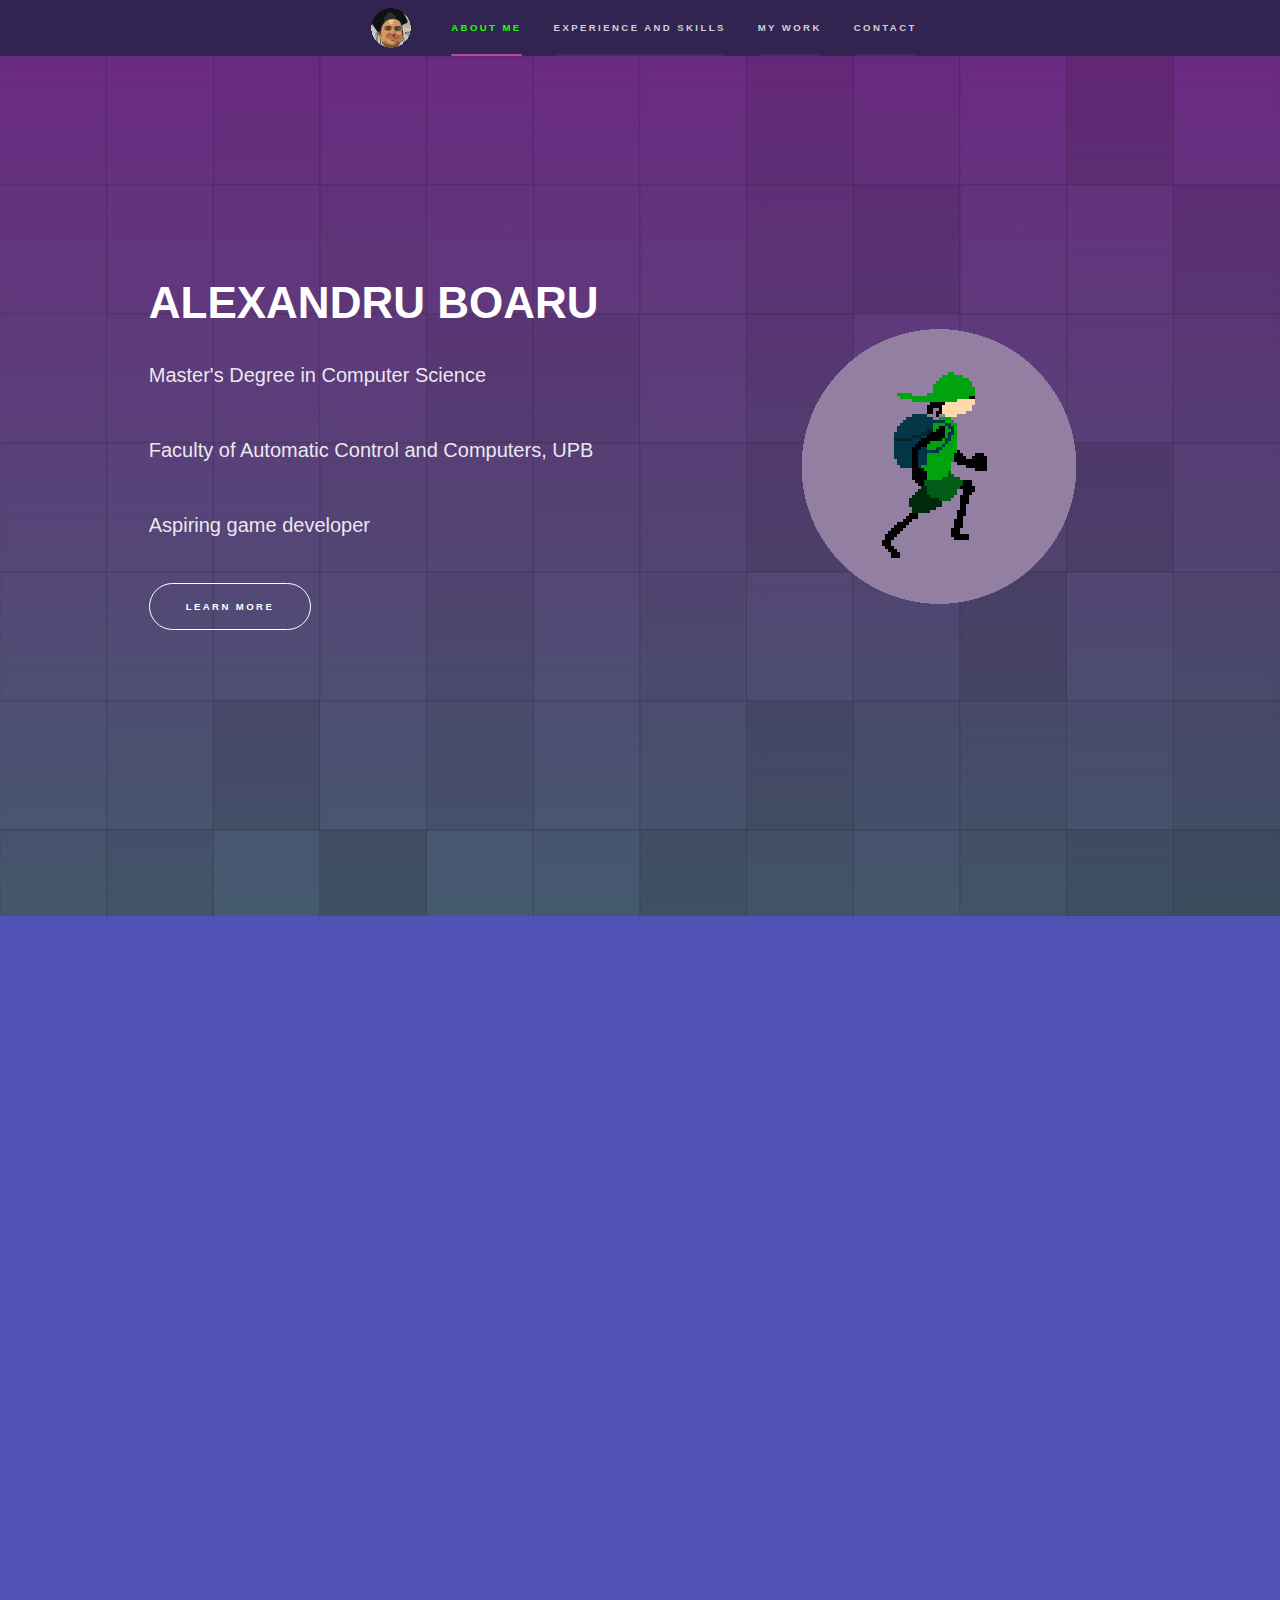
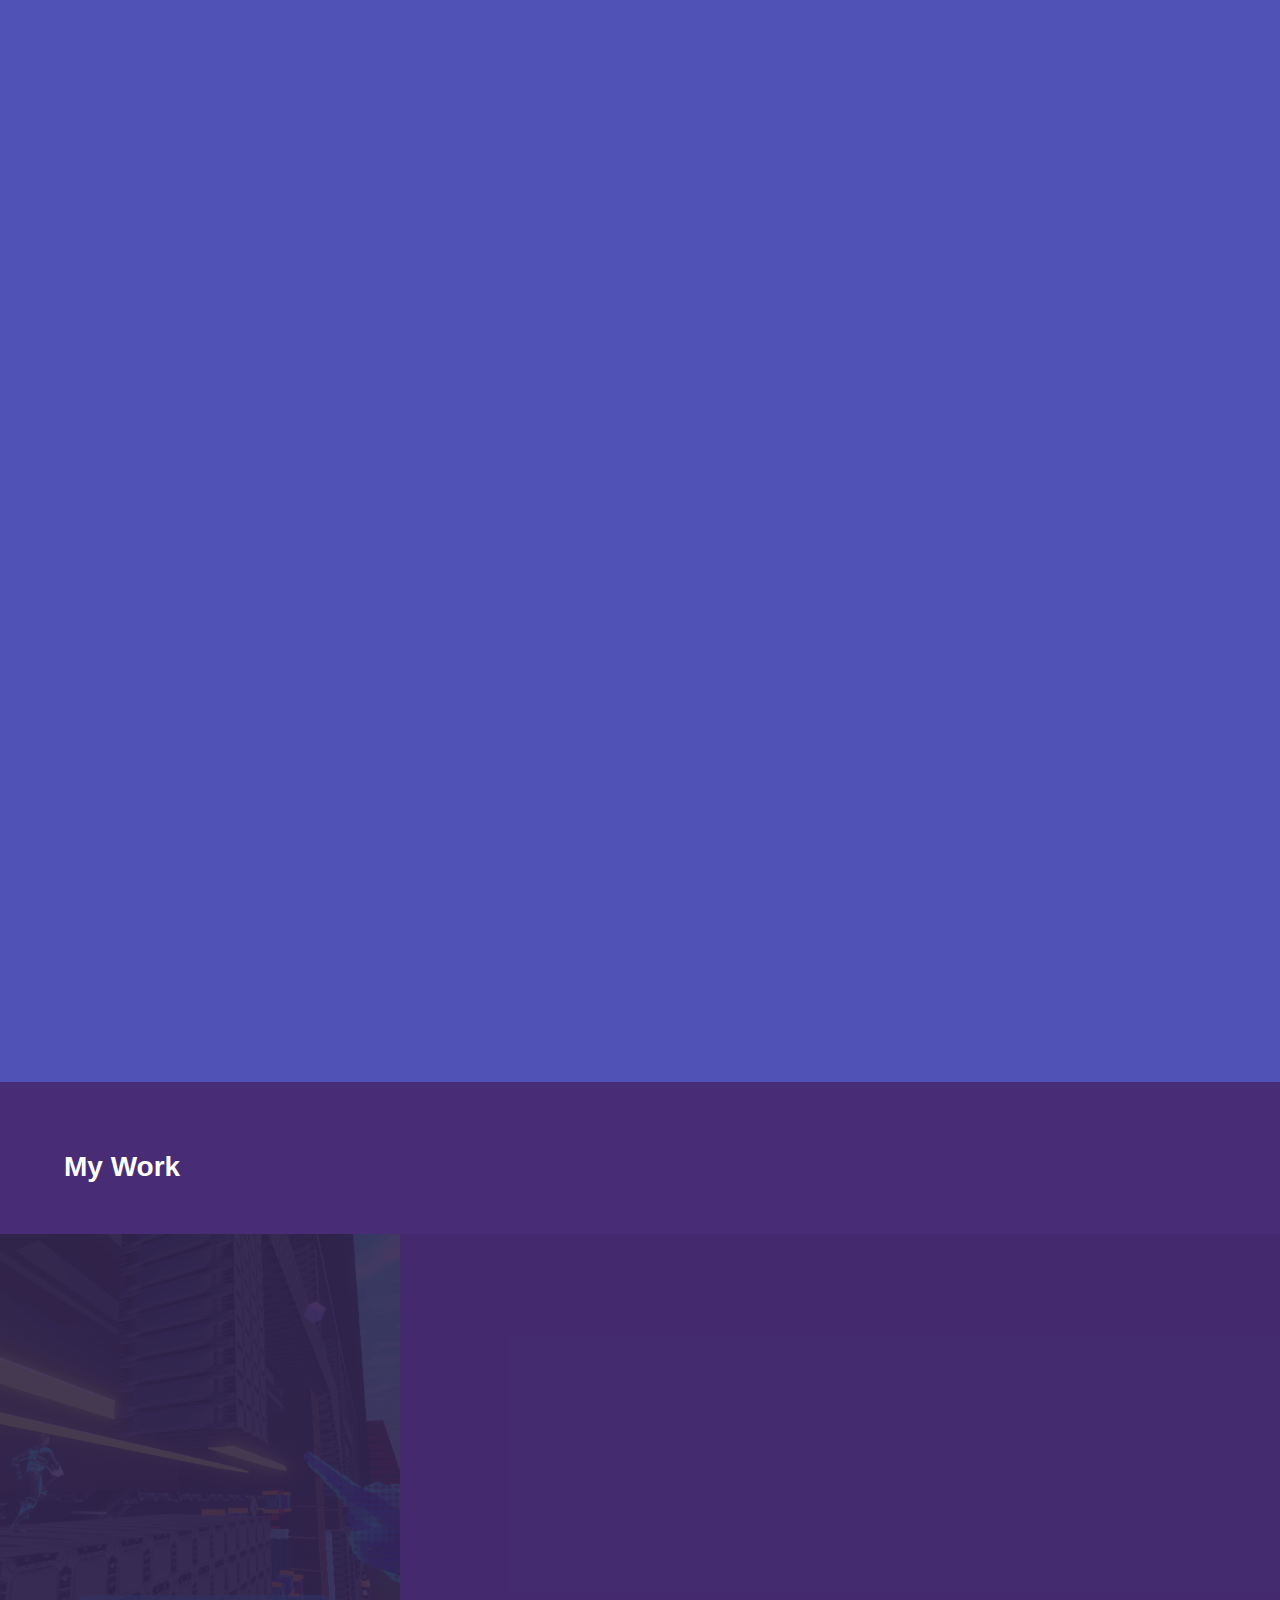
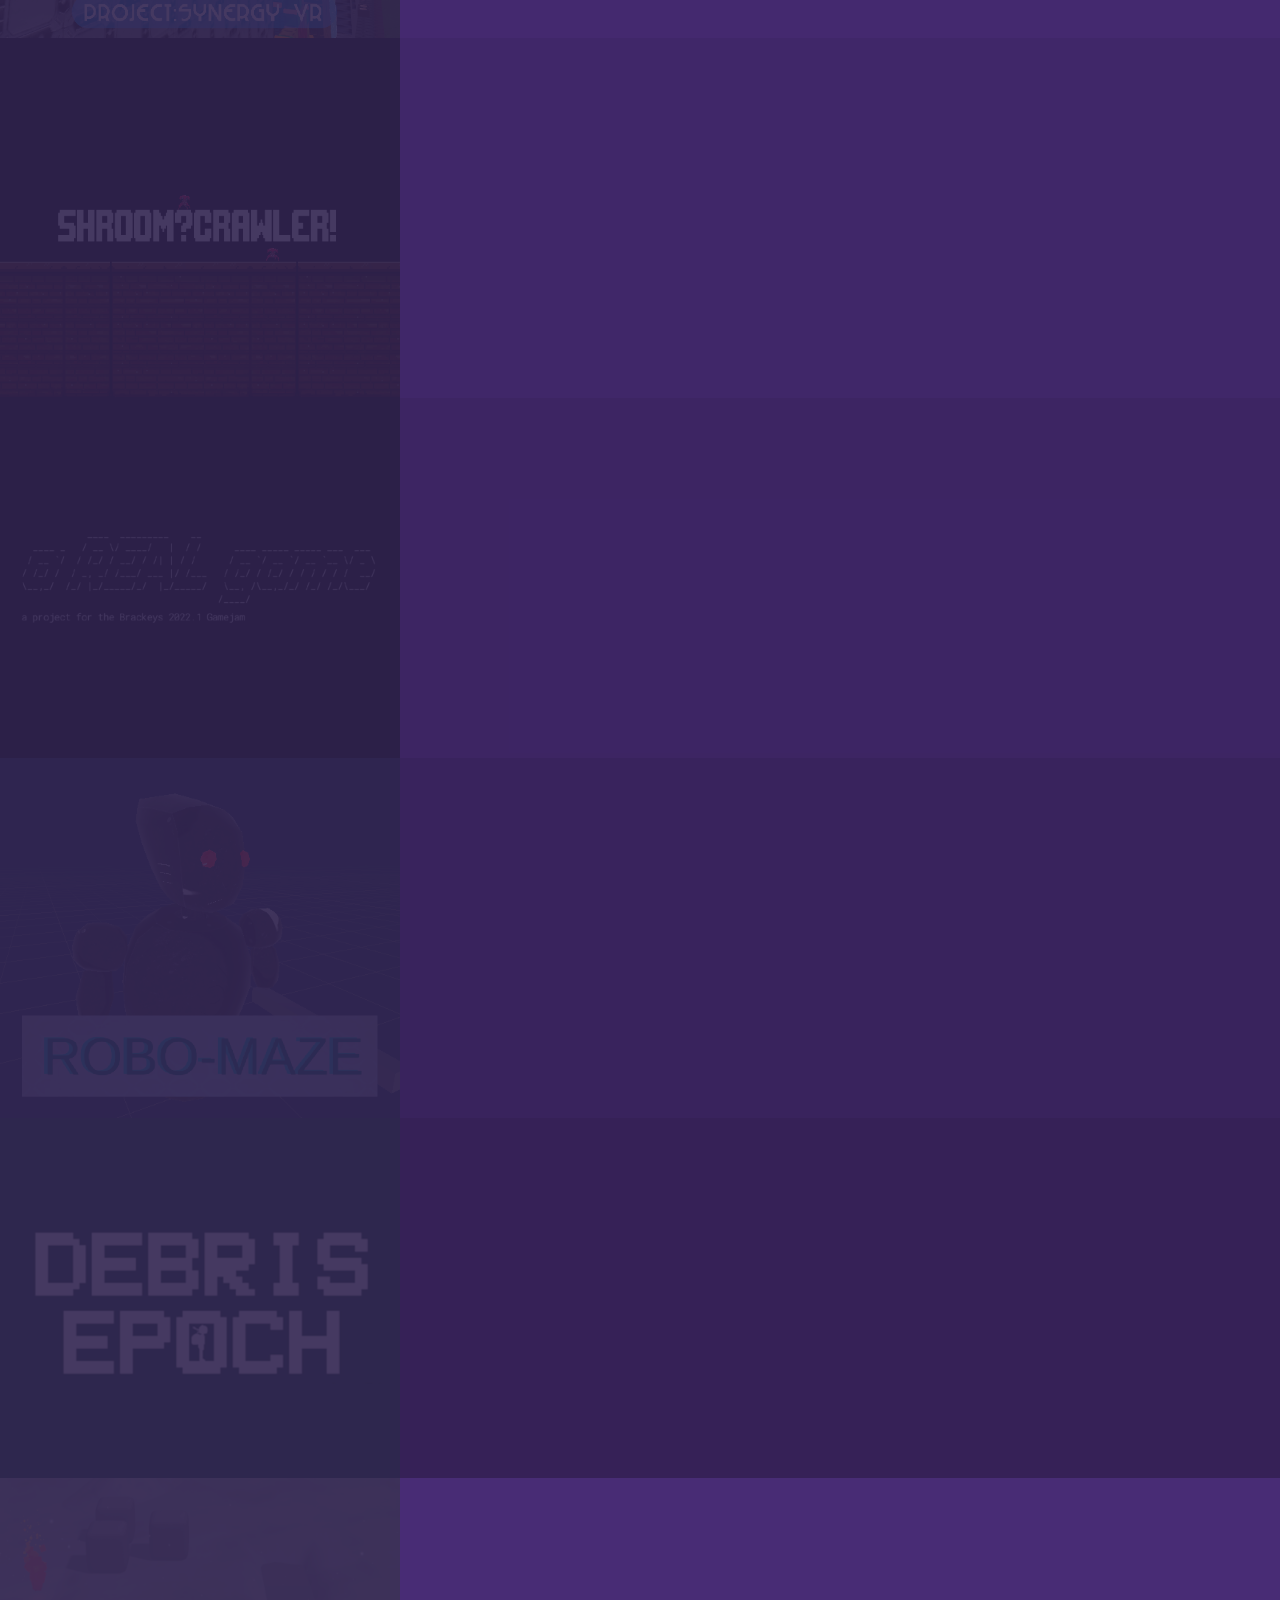
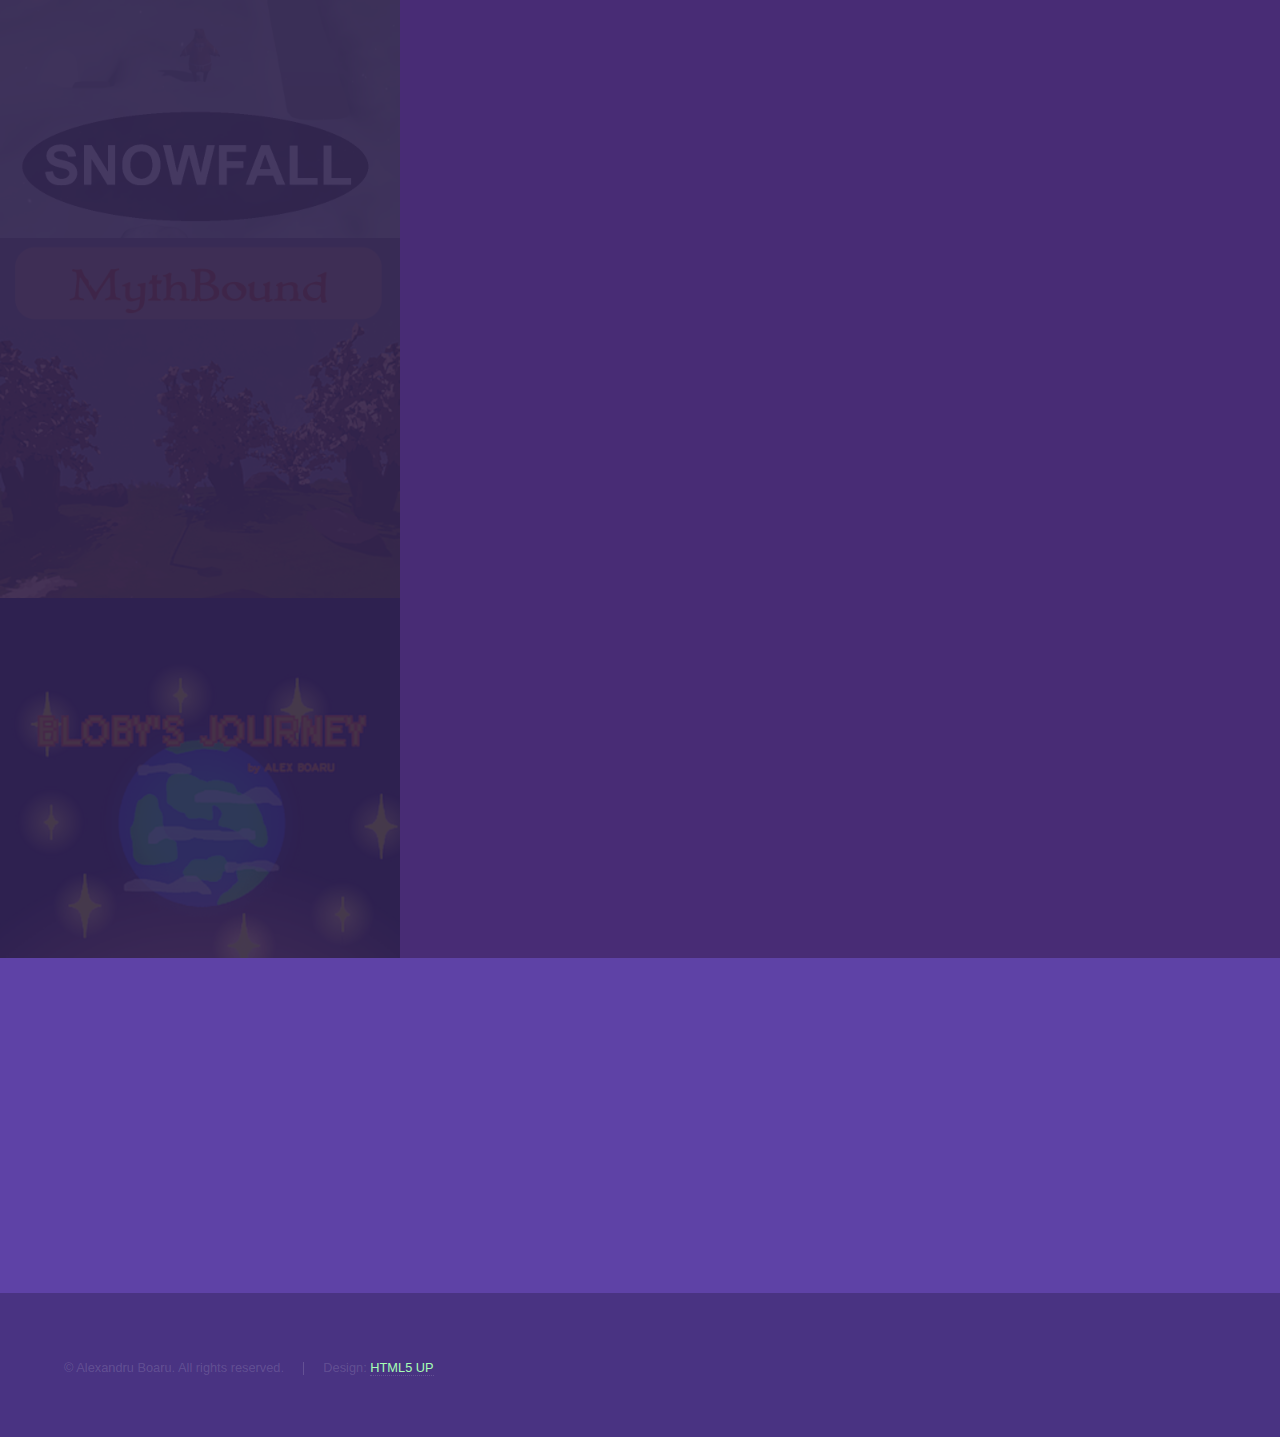
==== commit 972175f5: "Updated css values" ====
--- a/index.html
+++ b/index.html
@@ -21,9 +21,9 @@
 					<nav>
 						<ul>
 							<li>
-								<div style="display: block; height: 100%;">
-								<div style="height: inherit;" class="mask2">
-								<img style="height: inherit;"class="image2" src="images/PixelatedIcon.JPG">
+								<div style="display: block; height: inherit;">
+								<div style="height: inherit;" class="mask3">
+								<img style="height: inherit;"class="image3" src="images/PixelatedIcon.JPG">
 							</div></div></li>
 							<li><a href="#intro">About Me</a></li>
 							<li><a href="#one">Experience and Skills</a></li>
--- a/assets/css/main.css
+++ b/assets/css/main.css
@@ -3378,6 +3378,7 @@
 		}
 	
 	.mask2 {
+		width: 30%;
 		height: 50%;
 		-webkit-mask-image: radial-gradient(circle, black 50%, rgba(0, 0, 0, 0) 50%);
 		mask-image: radial-gradient(circle, black 50%, rgba(0, 0, 0, 0) 50%);
@@ -3387,17 +3388,41 @@
 		width: 100%;
 		height: auto;
 	}
+
+	.mask3 {
+		-webkit-mask-image: radial-gradient(circle, black 50%, rgba(0, 0, 0, 0) 50%);
+		mask-image: radial-gradient(circle, black 50%, rgba(0, 0, 0, 0) 50%);
+	}
+	.image3
+	{
+		width: 100%;
+		height: auto;
+	}
+
+	@media screen and (max-width: 1280px) {
+		.mask3 {
+			height: 0%;
+			-webkit-mask-image: radial-gradient(circle, black 50%, rgba(0, 0, 0, 0) 50%);
+			mask-image: radial-gradient(circle, black 50%, rgba(0, 0, 0, 0) 50%);
+		}
+		.image3
+		{
+			width: 100%;
+			height: auto;
+		}
+	}
+
 	@media screen and (max-width: 736px) {
 		.mask2 {
 			-webkit-mask-image: radial-gradient(circle, black 50%, rgba(0, 0, 0, 0) 50%);
 			mask-image: radial-gradient(circle, black 50%, rgba(0, 0, 0, 0) 50%);
-			width: 30vh;
-			height: 30vh;
+			width: 30%;
+			height: 30%;
 		}
 
 		.image2 {
-			width: 30vh;
-			height: 30vh;
+			width: 100%;
+			height: auto;
 		}
 	}
 
